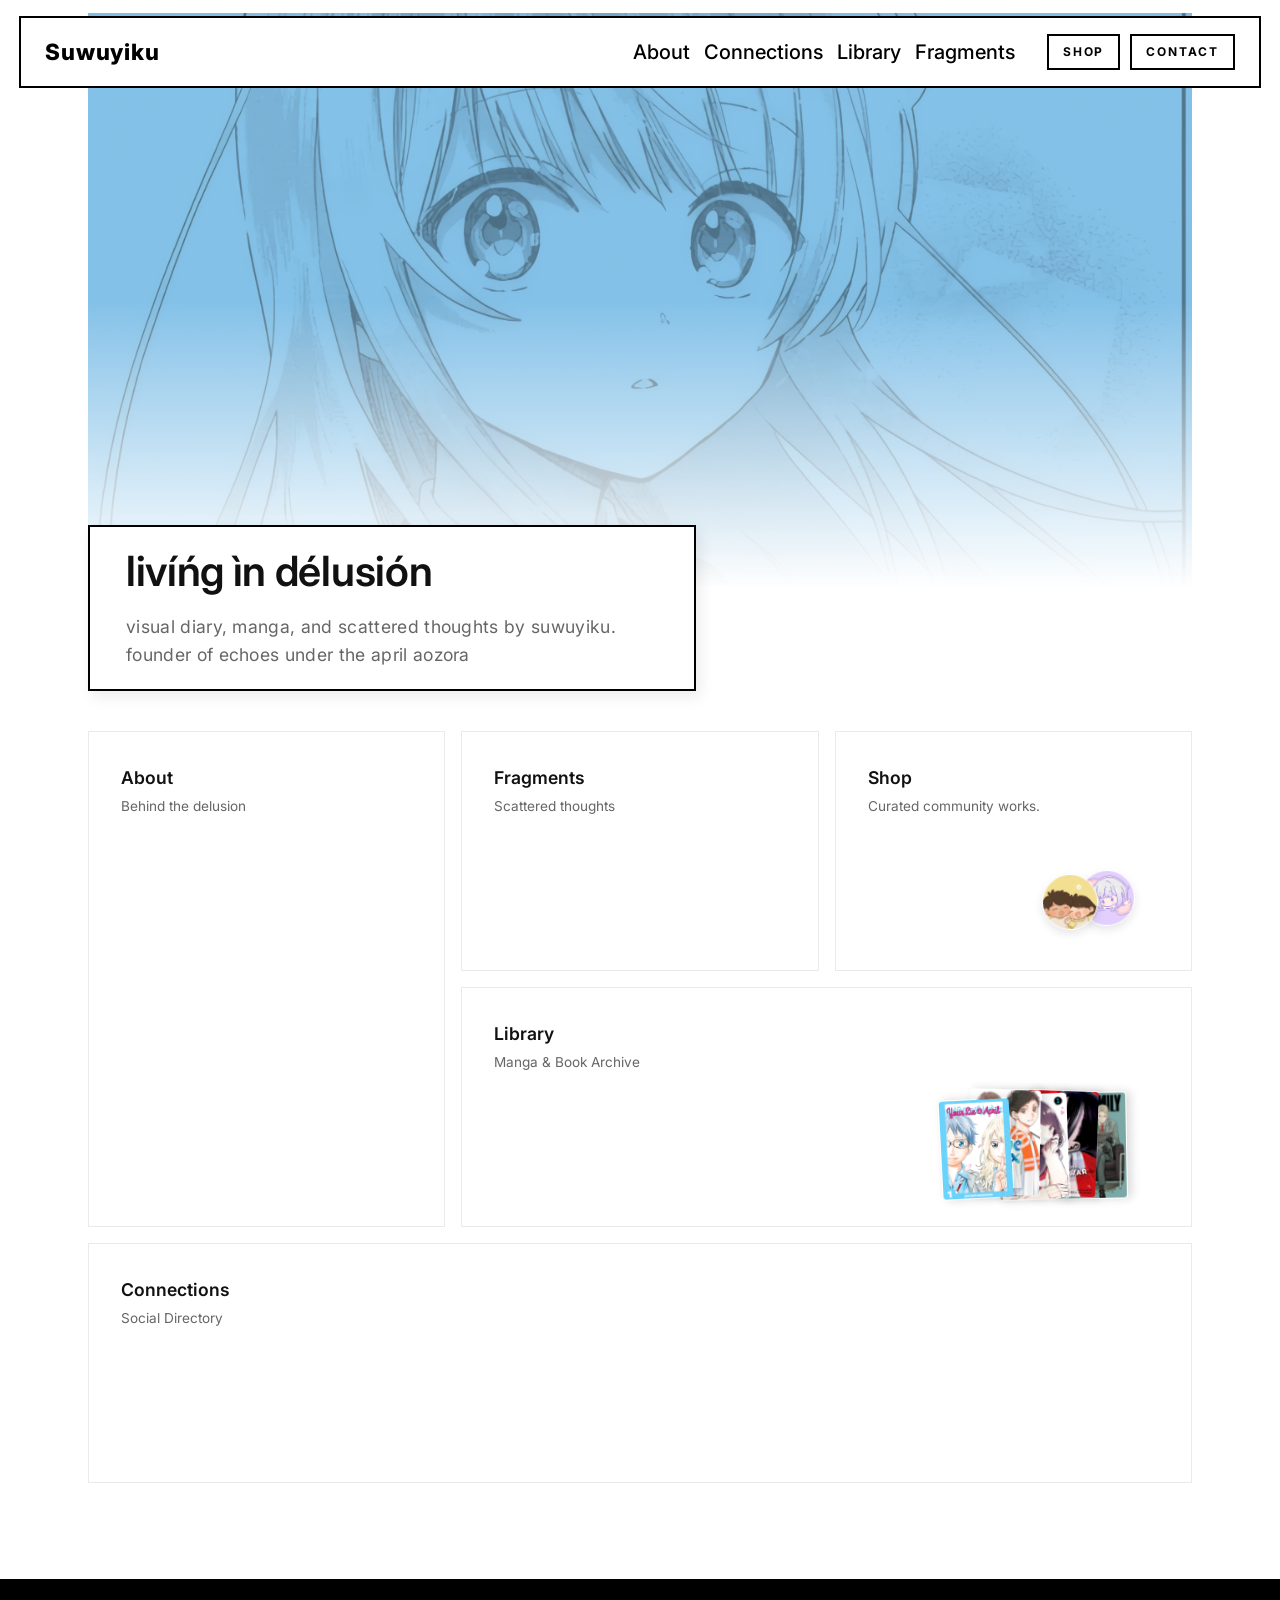
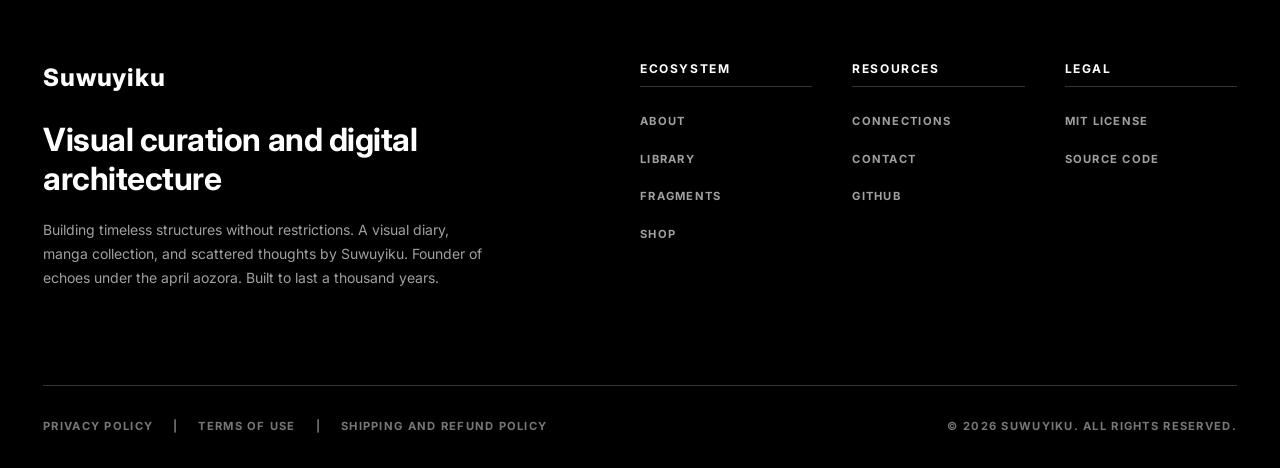
==== index.html @ ffb19d1b "Update comments in index.html for clarity" ====
<!DOCTYPE html>
<html lang="en">
<head>
    <meta charset="UTF-8">
    <meta name="viewport" content="width=device-width, initial-scale=1.0">
    
    <!-- SEO & Google Verification -->
    <!-- Cloudflare Verification -->
    <meta name="google-site-verification" content="PBP_jXkzOYsuMUxEpSyD3RMMLK9uf7czmxw5eCV5MUw" />
    <!-- GitHub Verification -->
    <meta name="google-site-verification" content="3roOwsEGBObyATvMQgQGeNyHRKH-labRw-z3GWrNYgE" />
    <meta name="description" content="Building timeless structures without restrictions. A visual diary, manga collection, and scattered thoughts by Suwuyiku. Founder of echoes under the april aozora. Built to last a thousand years.">

    <title>Suwuyiku • Visual Diary</title>
    
    <!-- Tab Favicon Icon -->
    <link rel="icon" type="image/webp" href="assets/logo.webp">

    <!-- Open Graph Meta Tags -->
    <meta property="og:title" content="livíńg ìn délusión. ݁₊ ⊹ . ݁˖ . ݁">
    <meta property="og:description" content="Building timeless structures without restrictions. A visual diary, manga collection, and scattered thoughts by Suwuyiku. Founder of echoes under the april aozora. Built to last a thousand years.">
    <meta property="og:image" content="https://suwuyiku.github.io/assets/logo.webp">
    <meta property="og:url" content="https://suwuyiku.github.io">
    <meta name="theme-color" content="#4a90e2">

    <!-- Stylesheet -->
    <link rel="stylesheet" href="style.css">
    
    <!-- Inter Font -->
    <link href="https://fonts.googleapis.com/css2?family=Inter:wght@400;500;600;700;800&display=swap" rel="stylesheet">
    
    <!-- Manga Cover Replica Fonts -->
    <link href="https://fonts.googleapis.com/css2?family=Bebas+Neue&family=Caveat:wght@700&family=Fredoka:wght@600&family=Sniglet&family=Teko:wght@600&display=swap" rel="stylesheet">
    
</head>
<body>

<!-- Strict Kodansha-Style Navigation Bar -->
    <nav class="top-nav">
        <div class="nav-left">
            <a href="index.html" style="text-decoration: none;"><span class="logo-text">Suwuyiku</span></a>
        </div>

        <div class="nav-right">
            <ul class="nav-links">
                <li><a href="about.html">About</a></li>
                <li><a href="connections.html">Connections</a></li>
                <li><a href="library.html">Library</a></li>
                <li><a href="fragments.html">Fragments</a></li>
            </ul>
            
            <div class="nav-actions">
                <a href="https://suwuyiku.pages.dev/shop" class="btn-action">SHOP</a>
                <a href="contact.html" class="btn-action">CONTACT</a>
            </div>

            <!-- The 3-Line Hamburger Button (Mobile Only) -->
            <button class="hamburger-btn" aria-label="Open Menu">
                <span class="bar"></span>
                <span class="bar"></span>
                <span class="bar"></span>
            </button>
        </div>
    </nav>

    <!-- The Sliding Mobile Sidebar & Overlay -->
    <div class="mobile-sidebar">
        <!-- Sidebar Header with Logo and Close Button -->
        <div class="sidebar-header">
            <a href="index.html" class="sidebar-logo" style="text-decoration: none;">Suwuyiku</a>
            <button class="close-sidebar-btn" aria-label="Close Menu">&times;</button>
        </div>
        
        <!-- Main Links & Actions -->
        <div class="sidebar-menu-container">
            <ul class="sidebar-links">
                <li><a href="index.html">Home</a></li>
                <li><a href="about.html">About</a></li>
                <li><a href="connections.html">Connections</a></li>
                <li><a href="library.html">Library</a></li>
                <li><a href="fragments.html">Fragments</a></li>
            </ul>
            
            <div class="sidebar-actions">
                <a href="https://suwuyiku.pages.dev/shop" class="sidebar-btn-action">SHOP</a>
                <a href="contact.html" class="sidebar-btn-action">CONTACT</a>
            </div>
        </div>

        <!-- The Black Branding Footer (Safely locked INSIDE the sidebar) -->
        <div class="sidebar-footer">
            <span class="copyright">&copy; 2026 SUWUYIKU. ALL RIGHTS RESERVED.</span>
        </div>
    </div>
    <div class="sidebar-overlay"></div>
    
    <!-- The Vision (Hero Section with Kodansha Box) -->
    <header class="hero">
        
        <!-- Full-Width Edge-to-Edge Banner Engine -->
        <div class="hero-anime-banner">
            
            <!-- The Image (Locked Down) -->
            <img src="assets/Banner/mahirushiina.webp" alt="Mahiru Shiina" class="hero-tint-img protected-img" draggable="false" oncontextmenu="return false;">
            
            <!-- Anti-Theft Invisible Shield -->
            <div class="image-shield" oncontextmenu="return false;"></div>
            
        </div>

        <!-- The Kodansha Editorial White Box -->
        <div class="hero-content">
            <h1>livíńg ìn délusión</h1>
            <h2>visual diary, manga, and scattered thoughts by <span class="name-glow">suwuyiku</span>. founder of echoes under the april aozora</h2>
        </div>
        
    </header>
    
    <!-- Structured Bento Dashboard -->
    <main class="bento-container">
        
        <!-- Main Project Hub -->
        <a href="about.html" class="bento-card card-large">
            <div class="card-content">
                <h2>About</h2>
                <p>Behind the delusion</p>
            </div>
        </a>
        
        <!-- The Core: Journal -->
        <a href="fragments.html" class="bento-card">
            <div class="card-content">
                <h2>Fragments</h2>
                <p>Scattered thoughts</p>
            </div>
        </a>

        <!-- Commerce (Updated to point to external shop) -->
        <a href="https://suwuyiku.pages.dev/shop" class="bento-card shop-card-special">
            <div class="card-content">
                <h2>Shop 
                    <span class="dynamic-creator-title">
                        <span class="dash">— </span>
                        <span class="creator-name creator-1">Cosy Tales Art Studios</span>
                        <span class="creator-name creator-2">Zodingdi</span>
                    </span>
                </h2>
                <p>Curated community works.</p>
            </div>
            
            <!-- Creator Recommendation Avatars -->
            <div class="shop-creator-avatars">
                <img src="assets/Shoplogo/cosytalesartstudios.webp" alt="Cosy Tales Art Studios" class="creator-avatar protected-img" loading="lazy" draggable="false" oncontextmenu="return false;">
                <img src="assets/Shoplogo/zodingdi.webp" alt="Zodingdi" class="creator-avatar protected-img" loading="lazy" draggable="false" oncontextmenu="return false;">
            </div>
        </a>

        <!-- Library -->
        <a href="library.html" class="bento-card card-large-wide library-card-special">
            <div class="card-content">
                <h2>Library 
                    <span class="dynamic-book-title">
                        <span class="dash">— </span>
                        <span class="book-title title-1"><span class="eng">Your Lie in April</span> <span class="jp">/ 四月は君の嘘</span></span>
                        <span class="book-title title-2"><span class="eng">Blue Box</span> <span class="jp">/ アオのハコ</span></span>
                        <span class="book-title title-3"><span class="eng">Kubo Won't Let Me Be Invisible</span> <span class="jp">/ 久保さんは僕を許さない</span></span>
                        <span class="book-title title-4"><span class="eng">KAGUYA-SAMA: LOVE IS WAR</span> <span class="jp">/ かぐや様は告らせたい</span></span>
                        <span class="book-title title-5"><span class="eng">SPY x FAMILY</span> <span class="jp">/ スパイファミリー</span></span>
                    </span>
                </h2>
                <p>Manga & Book Archive</p>
            </div>
            
            <!-- Miniature Stack Preview (Lazy Loaded & Locked) -->
            <div class="mini-manga-stack">
                <img src="assets/Library/YourLieinAprilVolume1.webp" alt="Your Lie in April" class="mini-manga protected-img" loading="lazy" draggable="false" oncontextmenu="return false;">
                <img src="assets/Library/BlueBoxVol1.webp" alt="Blue Box" class="mini-manga protected-img" loading="lazy" draggable="false" oncontextmenu="return false;">
                <img src="assets/Library/KuboWontLetMeBeInvisibleVol1.webp" alt="Kubo" class="mini-manga protected-img" loading="lazy" draggable="false" oncontextmenu="return false;">
                <img src="assets/Library/Kaguya-samaLoveIsWarVol1.webp" alt="Kaguya-sama" class="mini-manga protected-img" loading="lazy" draggable="false" oncontextmenu="return false;">
                <img src="assets/Library/SpyxFamilyVol1.webp" alt="Spy x Family" class="mini-manga protected-img" loading="lazy" draggable="false" oncontextmenu="return false;">
            </div>
        </a>

        <!-- Socials/Connections -->
        <a href="connections.html" class="bento-card card-full-wide">
            <div class="card-content">
                <h2>Connections</h2>
                <p>Social Directory</p>
            </div>
        </a>
    </main>

    <!-- Architectural Footer -->
    <footer class="site-footer">
        <div class="footer-top">
            <!-- Brand & Vision -->
            <div class="footer-brand">
                <span class="logo-text footer-logo">Suwuyiku</span>
                <h2>Visual curation and digital architecture</h2>
                <p>
                    Building timeless structures without restrictions. A visual diary, manga collection, and scattered thoughts by Suwuyiku. Founder of echoes under the april aozora. Built to last a thousand years.
                </p>
            </div>

            <!-- Footer Link Columns -->
            <div class="footer-links">
                <div class="link-column">
                    <h3>Ecosystem</h3>
                    <ul>
                        <li><a href="about.html">About</a></li>
                        <li><a href="library.html">Library</a></li>
                        <li><a href="fragments.html">Fragments</a></li>
                        <li><a href="https://suwuyiku.pages.dev/shop">Shop</a></li>
                    </ul>
                </div>
                
                <div class="link-column">
                    <h3>Resources</h3>
                    <ul>
                        <li><a href="connections.html">Connections</a></li>
                        <li><a href="contact.html">Contact</a></li>
                        <li><a href="https://github.com/Suwuyiku">GitHub</a></li>
                    </ul>
                </div>

                <div class="link-column">
                    <h3>Legal</h3>
                    <ul>
                        <li><a href="https://github.com/Suwuyiku/suwuyiku.github.io/blob/main/LICENSE">MIT License</a></li>
                        <li><a href="https://github.com/Suwuyiku/suwuyiku.github.io">Source Code</a></li>
                    </ul>
                </div>
            </div>
        </div>

        <!-- Bottom Legal & Copyright Bar -->
        <div class="footer-bottom">
            <div class="footer-bottom-links">
                <a href="legal/privacy-policy.html">Privacy Policy</a>
                <span class="divider">|</span>
                <a href="legal/terms-of-use.html">Terms of Use</a>
                <span class="divider">|</span>
                <a href="legal/shipping-and-refund.html">Shipping and Refund Policy</a>
            </div>
            <div class="copyright">
                &copy; 2026 Suwuyiku. All Rights Reserved.
            </div>
        </div>
    </footer>

    <!-- Interaction Script for Mobile Sidebar -->
    <script>
        document.addEventListener("DOMContentLoaded", () => {
            const hamburger = document.querySelector('.hamburger-btn');
            const sidebar = document.querySelector('.mobile-sidebar');
            const overlay = document.querySelector('.sidebar-overlay');
            const closeBtn = document.querySelector('.close-sidebar-btn');

            // Safety check: Only run if the mobile elements exist
            if (hamburger && sidebar && overlay && closeBtn) {
                function toggleMenu() {
                    sidebar.classList.toggle('active');
                    overlay.classList.toggle('active');
                    document.body.classList.toggle('no-scroll'); // Locks the background website in place
                }

                hamburger.addEventListener('click', toggleMenu);
                closeBtn.addEventListener('click', toggleMenu);
                overlay.addEventListener('click', toggleMenu);
            }
        });
    </script>
</body>
</html>
---- style.css ----
/* =========================================
   1. GLOBAL RESET & BASE VARS
   ========================================= */
html {
    font-size: 100%;
    -webkit-text-size-adjust: 100%; 
    scroll-behavior: smooth;
}

* {
    margin: 0;
    padding: 0;
    box-sizing: border-box;
    font-family: 'Inter', -apple-system, BlinkMacSystemFont, "Segoe UI", sans-serif;
}

:root {
    --bg-color: #FFFFFF;
    --text-color: #111111;
    --border-color: #EAEAEA; 
    --kodansha-black: #000000; 
    --hover-gray: #888888; 
}

/* =========================================
   CUSTOM TEXT SELECTION
   ========================================= */
::selection { background-color: var(--kodansha-black); color: var(--bg-color); }
::-moz-selection { background-color: var(--kodansha-black); color: var(--bg-color); }

.site-footer ::selection, .site-footer *::selection { background-color: var(--bg-color); color: var(--kodansha-black); }
.site-footer ::-moz-selection, .site-footer *::-moz-selection { background-color: var(--bg-color); color: var(--kodansha-black); }

body {
    background-color: var(--bg-color);
    color: var(--text-color);
    padding: 0; 
    line-height: 1.6;
    overflow-x: hidden; 
    display: flex;
    flex-direction: column;
    min-height: 100vh;
}

a:focus-visible, button:focus-visible {
    outline: 0.125rem solid var(--hover-gray);
    outline-offset: 0.125rem;
}

/* =========================================
   2. TOP NAVIGATION
   ========================================= */
.top-nav {
    position: sticky;
    top: 1rem; 
    z-index: 1000; 
    display: flex;
    justify-content: space-between;
    align-items: center;
    border: 0.125rem solid var(--kodansha-black); 
    padding: 1rem 1.5rem; 
    background-color: var(--bg-color);
    margin: 1rem 1.5vw 0 1.5vw;
}

.nav-left { display: flex; align-items: center; }

.logo-text {
    font-size: 1.4rem; 
    font-weight: 800; 
    letter-spacing: 0.05rem;
    color: var(--kodansha-black);
}

.nav-right { display: flex; align-items: center; gap: 2rem; }
.nav-links { list-style: none; display: flex; gap: 0.875rem; }

.nav-links li a {
    position: relative;
    text-decoration: none;
    color: var(--kodansha-black);
    font-weight: 500; 
    font-size: 1.25rem; 
    padding-bottom: 0.25rem; 
    transition: color 0.25s ease-out; 
}

.nav-links li a::after {
    content: '';
    position: absolute;
    width: 100%;
    height: 0.125rem;
    bottom: 0;
    left: 0;
    background-color: var(--kodansha-black);
    transform: scaleX(0);
    transform-origin: bottom right;
    transition: transform 0.25s ease-out, background-color 0.25s ease-out;
}

.nav-links li a:hover { color: var(--hover-gray); }
.nav-links li a:hover::after {
    transform: scaleX(1);
    transform-origin: bottom left;
    background-color: var(--hover-gray);
}

.nav-actions { display: flex; gap: 0.625rem; }

.btn-action {
    display: flex;
    align-items: center;
    justify-content: center;
    text-decoration: none;
    color: var(--kodansha-black);
    border: 0.125rem solid var(--kodansha-black);
    padding: 0.375rem 0.875rem;
    font-size: 0.75rem; 
    font-weight: 700;
    letter-spacing: 0.12rem; 
    text-transform: uppercase;
    transition: all 0.2s ease;
}

.btn-action:hover {
    background-color: var(--kodansha-black);
    border-color: var(--kodansha-black);
    color: var(--bg-color);
}

/* =========================================
   HERO SECTION (KODANSHA REFINED LAYOUT)
   ========================================= */
.hero {
    position: relative;
    margin-top: 0; 
    margin-bottom: 4rem;
    width: 100%; 
}

/* Constrained Banner Engine */
.hero-anime-banner {
    position: relative;
    width: 100%;
    height: 36rem;
    background-color: #84C1E9; 
    overflow: hidden;
    
    -webkit-mask-image: linear-gradient(to bottom, rgba(0,0,0,1) 50%, rgba(0,0,0,0) 100%);
    mask-image: linear-gradient(to bottom, rgba(0,0,0,1) 50%, rgba(0,0,0,0) 100%);
}

.hero-tint-img {
    width: 100%;
    height: 100%;
    object-fit: cover; 
    object-position: center 10%; 
    mix-blend-mode: multiply; 
    opacity: 0.45; 
}

.banner-fade {
    position: absolute;
    bottom: 0;
    left: 0;
    width: 100%;
    height: 85%; 
    background: linear-gradient(to bottom, rgba(255, 255, 255, 0) 0%, rgba(255, 255, 255, 1) 100%);
    z-index: 1;
    pointer-events: none; 
}

/* The Editorial Kodansha White Box */
.hero-content {
    position: relative;
    z-index: 2; 
    background-color: var(--bg-color, #ffffff);
    border: 0.125rem solid var(--kodansha-black); 
    box-shadow: 4px 6px 14px rgba(0, 0, 0, 0.08); 
    
    padding: 1.25rem 2.25rem; 
    max-width: 38rem; 
    text-align: left; 
    margin-top: -4rem; 
    
    -webkit-user-select: none; 
    -moz-user-select: none;
    -ms-user-select: none;
    user-select: none; 
}

.hero-content h1 {
    margin-top: 0;
    margin-bottom: 0.5rem;
}

.hero-content h2 {
    margin-bottom: 0;
}

/* =========================================
   3. HERO & BENTO DASHBOARD
   ========================================= */
.hero {
    position: relative;
    padding: 0 3rem 2.5rem 3rem; 
    max-width: 75rem;
    margin: -4.7rem auto 0 auto; 
    width: 100%;
}

.hero h1 { font-size: 2.6rem; font-weight: 600; letter-spacing: -0.02rem; max-width: 50rem; line-height: 1.2; }
.hero h2 { font-size: 1.1rem; font-weight: 400; color: #666666; margin-top: 1rem; letter-spacing: 0.02rem; line-height: 1.6; max-width: 100%; }

/* Custom Suwuyiku Hover Glow */
.name-glow {
    transition: color 0.4s cubic-bezier(0.22, 1, 0.36, 1), text-shadow 0.4s cubic-bezier(0.22, 1, 0.36, 1);
    cursor: default; 
}

.name-glow:hover {
    color: #84C1E9; 
    text-shadow: 
        0 0 8px rgba(132, 193, 233, 0.9),
        0 0 16px rgba(132, 193, 233, 0.6),
        0 0 24px rgba(132, 193, 233, 0.3); 
}

.bento-container {
    display: grid;
    grid-template-columns: repeat(3, 1fr);
    grid-auto-rows: 15rem;
    gap: 1rem;
    max-width: 75rem;
    margin: 0 auto 6rem auto;
    padding: 0 3rem;
    width: 100%; 
}

.bento-card {
    display: flex;
    flex-direction: column;
    justify-content: space-between;
    text-decoration: none;
    color: var(--text-color);
    border: 0.0625rem solid var(--border-color);
    background-color: var(--bg-color);
    padding: 2rem;
    transition: border-color 0.2s ease, transform 0.2s ease;
}

.card-content h2 { font-size: 1.1rem; font-weight: 600; margin-bottom: 0.25rem; }
.card-content p { font-size: 0.85rem; color: #666666; }

.card-large { grid-row: span 2; }
.card-large-wide { grid-column: span 2; }
.card-full-wide { grid-column: 1 / -1; }

.bento-card:hover { border-color: #4A5C6A; transform: translateY(-0.125rem); }

/* =========================================
   BENTO CARD MINI PREVIEWS
   ========================================= */
.library-card-special {
    position: relative;
    overflow: hidden; 
}

.mini-manga-stack {
    display: flex;
    align-items: flex-end;
    justify-content: flex-end; 
    width: 100%;
    margin-top: 1rem;
    padding-right: 2rem; 
    padding-bottom: 0.5rem;
}

.mini-manga {
    width: 4.5rem; 
    height: auto;
    border-radius: 4px; 
    position: relative; 
    box-sizing: border-box; 
    border: 1px solid transparent; 
    box-shadow: 4px 0 10px rgba(0, 0, 0, 0.15); 
    flex-shrink: 0;
    
    -webkit-backface-visibility: hidden;
    backface-visibility: hidden;
    filter: contrast(1.02) saturate(1.05);
    will-change: transform, margin, border-color, box-shadow;

    transition: transform 0.7s cubic-bezier(0.22, 1, 0.36, 1), 
                margin 0.7s cubic-bezier(0.22, 1, 0.36, 1), 
                border-color 0.3s ease, 
                box-shadow 0.7s cubic-bezier(0.22, 1, 0.36, 1);
    cursor: pointer;
}

/* Organic Base State */
.mini-manga:nth-child(1) { z-index: 5; transform: rotate(-3deg) translateY(2px); }
.mini-manga:nth-child(2) { z-index: 4; transform: rotate(1deg) translateY(-1px); }
.mini-manga:nth-child(3) { z-index: 3; transform: rotate(-2deg) translateY(3px); }
.mini-manga:nth-child(4) { z-index: 2; transform: rotate(2deg) translateY(0px); }
.mini-manga:nth-child(5) { z-index: 1; transform: rotate(-1deg) translateY(2px); }

.mini-manga:not(:first-child) { margin-left: -2.7rem; }

/* Hover Spread */
.library-card-special:hover .mini-manga:not(:first-child) { margin-left: -0.5rem; }

.library-card-special:hover .mini-manga:nth-child(1) { transform: rotate(-4deg) translateY(0); }
.library-card-special:hover .mini-manga:nth-child(2) { transform: rotate(-2deg) translateY(0); }
.library-card-special:hover .mini-manga:nth-child(3) { transform: rotate(0deg) translateY(0); }
.library-card-special:hover .mini-manga:nth-child(4) { transform: rotate(2deg) translateY(0); }
.library-card-special:hover .mini-manga:nth-child(5) { transform: rotate(4deg) translateY(0); }

/* Individual Book Focus */
.library-card-special .mini-manga:nth-child(odd):hover {
    transform: translate(0.25rem, -1.2rem) rotate(-3deg) scale(1.05) !important;
    z-index: 10 !important; 
    border-color: var(--kodansha-black); 
    box-shadow: 0 15px 30px rgba(0, 0, 0, 0.3);
}

.library-card-special .mini-manga:nth-child(even):hover {
    transform: translate(0.25rem, -1.2rem) rotate(3deg) scale(1.05) !important;
    z-index: 10 !important; 
    border-color: var(--kodansha-black); 
    box-shadow: 0 15px 30px rgba(0, 0, 0, 0.3);
}

/* =========================================
   MAXIMUM IMAGE PROTECTION
   ========================================= */
.protected-img {
    -webkit-user-drag: none !important;
    user-select: none !important;
    -moz-user-select: none !important;
    -webkit-user-select: none !important;
    -ms-user-select: none !important;
    pointer-events: auto;
}

/* =========================================
   PREMIUM EASTER EGG GLINT ENGINE 
   ========================================= */
.library-card-special::after {
    content: "✦";
    position: absolute;
    color: #FFFFFF; 
    opacity: 0;
    pointer-events: none; 
    z-index: 100;
    text-shadow: 0 0 12px rgba(255, 255, 255, 1), 0 0 25px rgba(255, 255, 255, 0.8);
    will-change: transform, opacity;
}

.library-card-special:has(.mini-manga:nth-child(1):hover)::after {
    right: 20rem; bottom: 4.5rem;
    font-size: 1.2rem;
    animation: easter-glint-1 0.6s cubic-bezier(0.34, 1.56, 0.64, 1) 2.8s forwards;
}

.library-card-special:has(.mini-manga:nth-child(2):hover)::after {
    right: 15rem; bottom: 5.5rem;
    font-size: 1.8rem; 
    color: #88CCFF; 
    text-shadow: 0 0 15px rgba(136, 204, 255, 1), 0 0 30px rgba(0, 119, 255, 0.9);
    animation: easter-glint-2 0.7s cubic-bezier(0.34, 1.56, 0.64, 1) 3.5s forwards;
}

.library-card-special:has(.mini-manga:nth-child(3):hover)::after {
    right: 11.5rem; bottom: 3.5rem;
    font-size: 0.9rem; 
    animation: easter-glint-3 0.5s cubic-bezier(0.34, 1.56, 0.64, 1) 2.5s forwards;
}

.library-card-special:has(.mini-manga:nth-child(4):hover)::after {
    right: 7.5rem; bottom: 6.5rem;
    font-size: 1.4rem;
    animation: easter-glint-4 0.6s cubic-bezier(0.34, 1.56, 0.64, 1) 3.2s forwards;
}

.library-card-special:has(.mini-manga:nth-child(5):hover)::after {
    right: 3.5rem; bottom: 4rem;
    font-size: 1.1rem;
    animation: easter-glint-5 0.55s cubic-bezier(0.34, 1.56, 0.64, 1) 2.9s forwards;
}

@keyframes easter-glint-1 {
    0% { opacity: 0; transform: scale(0) rotate(-45deg); }
    40% { opacity: 1; transform: scale(1.2) rotate(45deg); }
    100% { opacity: 0; transform: scale(0) rotate(135deg); }
}

@keyframes easter-glint-2 {
    0% { opacity: 0; transform: scale(0) rotate(0deg); filter: brightness(1); }
    40% { opacity: 1; transform: scale(1.3) rotate(90deg); filter: brightness(1.5); }
    100% { opacity: 0; transform: scale(0) rotate(180deg); filter: brightness(1); }
}

@keyframes easter-glint-3 {
    0% { opacity: 0; transform: scale(0) rotate(30deg); }
    40% { opacity: 1; transform: scale(1.5) rotate(120deg); }
    100% { opacity: 0; transform: scale(0) rotate(210deg); }
}

@keyframes easter-glint-4 {
    0% { opacity: 0; transform: scale(0) rotate(-90deg); }
    40% { opacity: 1; transform: scale(1.1) rotate(0deg); }
    100% { opacity: 0; transform: scale(0) rotate(90deg); }
}

@keyframes easter-glint-5 {
    0% { opacity: 0; transform: scale(0) rotate(15deg); }
    40% { opacity: 1; transform: scale(1.3) rotate(105deg); }
    100% { opacity: 0; transform: scale(0) rotate(195deg); }
}

/* =========================================
   DYNAMIC HOVER TITLES
   ========================================= */
.dynamic-book-title {
    color: var(--hover-gray);
    margin-left: 0.25rem;
    position: absolute;
    pointer-events: none;
    font-family: 'Inter', sans-serif;
    font-weight: 500;
    
    opacity: 0;
    transition: opacity 0.3s ease;
}

.library-card-special:has(.mini-manga:hover) .dynamic-book-title { opacity: 1; }

.book-title {
    display: none;
    opacity: 0;
    transition: opacity 0.3s ease;
    white-space: nowrap;
}

.library-card-special:has(.mini-manga:nth-child(1):hover) .title-1,
.library-card-special:has(.mini-manga:nth-child(2):hover) .title-2,
.library-card-special:has(.mini-manga:nth-child(3):hover) .title-3,
.library-card-special:has(.mini-manga:nth-child(4):hover) .title-4,
.library-card-special:has(.mini-manga:nth-child(5):hover) .title-5 {
    display: inline-block;
    opacity: 1;
}

.jp {
    font-family: 'Inter', -apple-system, BlinkMacSystemFont, sans-serif !important;
    font-weight: 400 !important;
    font-size: 0.9rem !important;
    letter-spacing: normal !important;
    vertical-align: baseline;
}

.title-1 .eng { font-family: 'Caveat', cursive; font-weight: 700; font-size: 1.15rem; display: inline-block; transform: translateY(0.12rem); }
.title-2 .eng { font-family: 'Fredoka', sans-serif; font-weight: 600; font-size: 0.9rem; letter-spacing: -0.02rem; }
.title-3 .eng { font-family: 'Sniglet', cursive; font-weight: 400; font-size: 0.9rem; }
.title-4 .eng { font-family: 'Teko', sans-serif; font-weight: 600; font-size: 1.1rem; letter-spacing: 0.05rem; display: inline-block; transform: translateY(0.08rem); }
.title-5 .eng { font-family: 'Bebas Neue', sans-serif; font-weight: 400; font-size: 1.05rem; letter-spacing: 0.05rem; display: inline-block; transform: translateY(0.08rem); }

/* =========================================
   SHOP BENTO CARD (CREATOR AVATARS)
   ========================================= */
.shop-card-special {
    position: relative;
    overflow: hidden; 
}

.shop-creator-avatars {
    display: flex;
    align-items: flex-end;
    justify-content: flex-end; 
    width: 100%;
    margin-top: 1rem;
    padding-right: 1.5rem; 
    padding-bottom: 0.5rem;
}

.creator-avatar {
    width: 3.5rem; 
    height: 3.5rem;
    border-radius: 50%; 
    object-fit: cover; 
    
    position: relative;
    border: 0.12rem solid var(--bg-color); 
    
    box-shadow: 0 4px 10px rgba(0, 0, 0, 0.1); 
    background-color: var(--border-color);
    
    will-change: transform, box-shadow, border-color;
    transition: transform 0.8s cubic-bezier(0.16, 1, 0.3, 1), 
                box-shadow 0.8s cubic-bezier(0.16, 1, 0.3, 1),
                border-color 0.5s ease-out;
    cursor: pointer;
}

.creator-avatar:nth-child(1) { z-index: 2; transform: rotate(-2deg); }
.creator-avatar:nth-child(2) { margin-left: -1.2rem; transform: translateY(-4px) rotate(2deg); z-index: 1; }

.shop-card-special:hover .creator-avatar:nth-child(1) { transform: translateX(-0.4rem) rotate(-5deg); }
.shop-card-special:hover .creator-avatar:nth-child(2) { transform: translateX(0.4rem) translateY(-4px) rotate(5deg); }

.shop-card-special .creator-avatar:hover {
    z-index: 10 !important; 
    transform: translateY(-8px) rotate(0deg) !important; 
}

.shop-card-special .creator-avatar:nth-child(1):hover {
    border-color: #F8E08E; 
    box-shadow: 0 8px 20px rgba(248, 224, 142, 0.45);
}

.shop-card-special .creator-avatar:nth-child(2):hover {
    border-color: #D1C1FA; 
    box-shadow: 0 8px 20px rgba(209, 193, 250, 0.45);
}

.dynamic-creator-title {
    color: var(--hover-gray);
    margin-left: 0.35rem;
    position: absolute;
    pointer-events: none;
    font-family: 'Inter', sans-serif;
    font-size: 0.8rem; 
    font-weight: 500;
    letter-spacing: 0.02rem; 
    
    transform: translateY(0.15rem);
    
    opacity: 0;
    transition: opacity 0.3s ease;
}

.shop-card-special:has(.creator-avatar:hover) .dynamic-creator-title { opacity: 1; }

.creator-name {
    display: none;
    opacity: 0;
    transition: opacity 0.3s ease;
    white-space: nowrap;
}

.shop-card-special:has(.creator-avatar:nth-child(1):hover) .creator-1,
.shop-card-special:has(.creator-avatar:nth-child(2):hover) .creator-2 {
    display: inline-block;
    opacity: 1;
}

/* =========================================
   7. LIBRARY / MANGA SHELF
   ========================================= */
.library-container {
    max-width: 75rem;
    margin: 4rem auto 8rem auto;
    padding: 0 3rem;
    width: 100%;
}

.library-header { text-align: center; margin-bottom: 5rem; }
.library-header h1 { font-size: 3rem; font-weight: 800; letter-spacing: -0.02rem; }
.library-header p { color: #666666; margin-top: 1rem; font-size: 1.1rem; }

.manga-shelf {
    display: flex;
    justify-content: center;
    align-items: center;
    padding: 2rem 0 4rem 0;
    overflow-x: auto;
    -webkit-overflow-scrolling: touch;
}

.manga-book {
    width: 12rem;
    height: auto;
    flex-shrink: 0; 
    border-radius: 6px; 
    position: relative;
    box-sizing: border-box; 
    border: 1px solid transparent; 
    box-shadow: 10px 0 20px rgba(0, 0, 0, 0.15); 
    
    -webkit-backface-visibility: hidden;
    backface-visibility: hidden;
    filter: contrast(1.02) saturate(1.05);
    will-change: transform, margin, border-color, box-shadow;

    transition: transform 0.7s cubic-bezier(0.22, 1, 0.36, 1), 
                margin 0.7s cubic-bezier(0.22, 1, 0.36, 1), 
                border-color 0.3s ease, 
                box-shadow 0.7s cubic-bezier(0.22, 1, 0.36, 1);
    cursor: pointer;
}

.manga-book:nth-child(1) { z-index: 8; transform: rotate(-3deg) translateY(3px); }
.manga-book:nth-child(2) { z-index: 7; transform: rotate(1.5deg) translateY(-2px); }
.manga-book:nth-child(3) { z-index: 6; transform: rotate(-2deg) translateY(4px); }
.manga-book:nth-child(4) { z-index: 5; transform: rotate(2.5deg) translateY(-1px); }
.manga-book:nth-child(5) { z-index: 4; transform: rotate(-1.5deg) translateY(2px); }
.manga-book:nth-child(6) { z-index: 3; transform: rotate(3deg) translateY(-3px); }
.manga-book:nth-child(7) { z-index: 2; transform: rotate(-2.5deg) translateY(1px); }
.manga-book:nth-child(8) { z-index: 1; transform: rotate(1deg) translateY(2px); }

.manga-book:not(:first-child) { margin-left: -7.5rem; }

.manga-shelf:hover .manga-book:not(:first-child) { margin-left: -2rem; }

.manga-shelf:hover .manga-book:nth-child(1) { transform: rotate(-7deg) translateY(0); }
.manga-shelf:hover .manga-book:nth-child(2) { transform: rotate(-5deg) translateY(0); }
.manga-shelf:hover .manga-book:nth-child(3) { transform: rotate(-3deg) translateY(0); }
.manga-shelf:hover .manga-book:nth-child(4) { transform: rotate(-1deg) translateY(0); }
.manga-shelf:hover .manga-book:nth-child(5) { transform: rotate(1deg) translateY(0); }
.manga-shelf:hover .manga-book:nth-child(6) { transform: rotate(3deg) translateY(0); }
.manga-shelf:hover .manga-book:nth-child(7) { transform: rotate(5deg) translateY(0); }
.manga-shelf:hover .manga-book:nth-child(8) { transform: rotate(7deg) translateY(0); }

.manga-book:nth-child(odd):hover {
    transform: translate(0.5rem, -2.5rem) rotate(-3deg) scale(1.03) !important;
    z-index: 20 !important; 
    border-color: var(--kodansha-black); 
    box-shadow: 0 25px 45px rgba(0, 0, 0, 0.4); 
}

.manga-book:nth-child(even):hover {
    transform: translate(0.5rem, -2.5rem) rotate(3deg) scale(1.03) !important;
    z-index: 20 !important; 
    border-color: var(--kodansha-black); 
    box-shadow: 0 25px 45px rgba(0, 0, 0, 0.4); 
}

/* =========================================
   8. LEGAL PAGES
   ========================================= */
.legal-container { max-width: 50rem; margin: 4rem auto 8rem auto; padding: 0 3rem; width: 100%; }
.legal-header { text-align: center; margin-bottom: 1.5rem; }
.legal-header h1 { font-size: 3rem; font-weight: 800; letter-spacing: -0.02rem; }
.legal-content { font-family: -apple-system, BlinkMacSystemFont, "Helvetica Neue", Helvetica, Arial, sans-serif; }
.legal-content h2 { font-size: 1.1rem; font-weight: 700; text-transform: uppercase; margin: 3rem 0 1rem 0; letter-spacing: 0.05rem; }
.legal-content p, .legal-content ul { margin-bottom: 1.5rem; color: #111111; line-height: 1.7; font-size: 0.95rem; }
.legal-content strong { font-weight: 700; color: #000000; }
.legal-content ul { padding-left: 2rem; }
.legal-content li { margin-bottom: 0.75rem; }
.legal-content a { color: var(--kodansha-black) !important; font-weight: 600; text-decoration: underline; text-decoration-thickness: 0.125rem; text-underline-offset: 0.2rem; transition: color 0.2s ease; }
.legal-content a:hover { color: var(--hover-gray) !important; }

/* =========================================
   9. ARCHITECTURAL FOOTER
   ========================================= */
.site-footer { background-color: var(--kodansha-black); color: var(--bg-color); padding: 5rem calc(1.5vw + 1.5rem) 2rem calc(1.5vw + 1.5rem); margin-top: auto; width: 100%; }
.footer-top { display: flex; justify-content: space-between; width: 100%; }
.footer-brand { width: 42%; padding-right: 3rem; }
.footer-logo { color: var(--bg-color); font-size: 1.5rem; display: block; margin-bottom: 0.5rem; }
.footer-brand h2 { font-size: 2rem; font-weight: 700; margin: 1.5rem 0 1.25rem 0; letter-spacing: -0.03rem; line-height: 1.2; }
.footer-brand p { font-size: 0.875rem; color: #A0A0A0; line-height: 1.7; max-width: 36rem; }
.footer-links { width: 50%; display: grid; grid-template-columns: repeat(3, 1fr); gap: 2.5rem; }
.link-column h3 { font-size: 0.75rem; font-weight: 700; color: var(--bg-color); text-transform: uppercase; letter-spacing: 0.1rem; border-bottom: 0.0625rem solid #333333; padding-bottom: 0.5rem; margin-bottom: 1.25rem; }
.link-column ul { list-style: none; display: flex; flex-direction: column; gap: 0.75rem; }
.link-column a { text-decoration: none; color: #A0A0A0; font-size: 0.7rem; font-weight: 700; text-transform: uppercase; letter-spacing: 0.08rem; transition: color 0.2s ease; }
.link-column a:hover { color: var(--bg-color); }
.footer-bottom { 
    display: flex; 
    justify-content: space-between; 
    align-items: center; 
    width: 100%; 
    margin-top: 6rem; 
    padding-top: 2rem; 
    border-top: 0.0625rem solid #333333; 
    font-size: 0.7rem; 
    font-weight: 700; 
    color: #777777; 
    text-transform: uppercase; 
    letter-spacing: 0.08rem; 
}
.footer-bottom-links { display: flex; align-items: center; flex-wrap: wrap; gap: 1.25rem; }
.footer-bottom-links a { color: #777777; text-decoration: none; transition: color 0.2s ease; }
.footer-bottom-links a:hover { color: var(--bg-color); }

/* Hide Mobile Navigation Elements on Desktop */
.hamburger-btn, .mobile-sidebar, .sidebar-overlay { display: none; }

/* Utility class to prevent background scrolling when mobile menu is open */
.no-scroll { overflow: hidden; }

/* =========================================
   10. CONTACT PAGE STYLING ENGINE
   ========================================= */
.contact-page-wrapper {
    max-width: 65rem;
    margin: 0 auto;
    padding: 3rem 1.5rem 6rem 1.5rem;
}

.contact-page-header {
    text-align: left;
    margin-bottom: 3rem;
    border-bottom: 0.125rem solid var(--kodansha-black);
    padding-bottom: 1.5rem;
}

.contact-page-header h1 {
    font-size: 2.5rem;
    font-weight: 800;
    letter-spacing: -0.03em;
    color: var(--kodansha-black);
    margin-bottom: 0.5rem;
}

.contact-page-header p {
    font-size: 1rem;
    color: #777777;
}

.contact-layout {
    display: grid;
    grid-template-columns: 1.2fr 1fr;
    gap: 1.5rem;
    align-items: start;
}

.contact-routes-column {
    display: flex;
    flex-direction: column;
    gap: 1.5rem; 
}

.route-card { 
    padding: 2rem; 
    display: flex; 
    flex-direction: column; 
    justify-content: center;
}

.route-divider {
    border-bottom: 1px solid var(--border-color);
    padding-bottom: 1.5rem;
    margin-bottom: 1.5rem;
}

.route-header { 
    display: flex; 
    justify-content: space-between; 
    align-items: center; 
    gap: 1rem; 
    margin-bottom: 0.5rem; 
}

.route-title { font-size: 1.1rem; font-weight: 700; color: var(--kodansha-black); }
.route-desc { font-size: 0.85rem; color: #777777; line-height: 1.5; padding-right: 1rem; margin: 0; }

.btn-connect {
    display: inline-block;
    padding: 0.4rem 0.8rem;
    border: 1px solid var(--border-color);
    border-radius: 4px;
    font-size: 0.7rem;
    font-weight: 700;
    text-transform: uppercase;
    letter-spacing: 0.05em;
    color: var(--kodansha-black);
    text-decoration: none;
    transition: all 0.2s ease;
    white-space: nowrap;
}
.btn-connect:hover { border-color: var(--kodansha-black); background-color: var(--kodansha-black); color: var(--bg-color); }

.anonymous-card { 
    padding: 3rem 2.5rem; 
    display: flex; 
    flex-direction: column; 
    justify-content: center; 
    align-items: center; 
    text-align: center;
    background-color: #FAFAFA;
}
.anonymous-card h2 { font-size: 1.8rem; font-weight: 800; letter-spacing: -0.02em; margin-bottom: 0.5rem; }
.anonymous-card p { font-size: 0.95rem; color: #777777; margin-bottom: 2rem; }

.btn-soft-blue {
    display: inline-block;
    padding: 0.85rem 1.75rem;
    background-color: #EBF4FA;
    color: #3A7CA5;
    border-radius: 8px;
    font-size: 0.9rem;
    font-weight: 600;
    text-decoration: none;
    transition: all 0.2s ease;
}
.btn-soft-blue:hover { background-color: #D6EAF8; color: #2C6385; transform: translateY(-1px); }


/* =========================================
   11. MASTER MOBILE ENGINE (UNIFIED)
   ========================================= */
@media (max-width: 48rem) {
    body { -webkit-font-smoothing: antialiased; -moz-osx-font-smoothing: grayscale; }
    
    /* 1. Detached Floating Header */
    body::before {
        content: '';
        position: fixed;
        top: 0;
        left: 0;
        width: 100%;
        height: 1rem;
        background-color: var(--bg-color);
        z-index: 998; /* FIX: Solid white blocker prevents the banner from showing above the Nav */
    }
    
    .top-nav { 
        margin: 1rem 1rem 0 1rem; 
        top: 1rem; 
        width: calc(100% - 2rem); 
        padding: 0.8rem 1.25rem; 
        border: 0.125rem solid var(--kodansha-black);
    }
    
    .nav-links, .nav-actions { display: none; } 

    /* 2. Hamburger Button Setup */
    .hamburger-btn {
        display: flex;
        flex-direction: column;
        justify-content: space-between;
        width: 1.5rem;
        height: 1.1rem;
        background: none;
        border: none;
        cursor: pointer;
        z-index: 1001;
    }
    
    .hamburger-btn .bar {
        height: 0.15rem;
        width: 100%;
        background-color: var(--kodansha-black);
        border-radius: 2px;
    }

    /* 3. The Sliding Sidebar Engine */
    .mobile-sidebar {
        display: flex;
        flex-direction: column;
        position: fixed;
        top: 0;
        right: 0;
        width: 18rem;
        height: 100vh;
        height: 100dvh;
        background-color: var(--bg-color);
        border-left: 0.125rem solid var(--kodansha-black);
        z-index: 2000;
        transform: translateX(100%);
        transition: transform 0.4s cubic-bezier(0.25, 0.46, 0.45, 0.94);
        padding: 0; 
    }
    
    .mobile-sidebar.active { transform: translateX(0); }

    /* NEW: Perfectly aligns the logo and the X at the top */
    .sidebar-header {
        display: flex;
        justify-content: space-between;
        align-items: center;
        padding: 1.25rem 1.5rem 0 1.5rem;
    }
    
    .sidebar-logo {
        font-size: 1.4rem; 
        font-weight: 800; 
        letter-spacing: 0.05rem;
        color: var(--kodansha-black);
    }
    
    .close-sidebar-btn { 
        background: none; border: none; font-size: 2.5rem; 
        cursor: pointer; color: var(--kodansha-black);
        line-height: 0.8; 
    }
    
    .sidebar-menu-container {
        padding: 2.5rem 1.5rem 0.5rem 1.5rem; /* Adjusted top padding since the header is there now */
        display: flex;
        flex-direction: column;
        gap: 0.75rem; 
        width: 100%;
    }
    
    .sidebar-links { 
        list-style: none; 
        display: flex; 
        flex-direction: column; 
        padding: 0; 
        margin: 0; 
    }
    .sidebar-links li { border-bottom: 1px solid var(--border-color); width: 100%; }
    .sidebar-links li:first-child { border-top: 1px solid var(--border-color); }
    .sidebar-links li a { 
        display: block; 
        padding: 0.65rem 0.5rem; 
        font-size: 1rem; 
        font-weight: 600; 
        color: var(--kodansha-black); 
        text-decoration: none; 
        text-align: center; /* FIX: Centers the navigation links */
    }
    
    .sidebar-actions { 
        display: flex; 
        flex-direction: column; 
        gap: 0.85rem; 
        padding: 0.5rem 0.5rem; 
        width: 100%;
    }
    .sidebar-btn-action {
        display: flex; 
        justify-content: center; /* FIX: Centers the button text */
        align-items: center;
        width: 100%; 
        text-decoration: none; 
        color: var(--kodansha-black);
        border: 0.125rem solid var(--kodansha-black);
        padding: 0.85rem 1rem; 
        font-size: 0.75rem; 
        font-weight: 700;
        letter-spacing: 0.12rem; 
        text-transform: uppercase;
    }
    
    .sidebar-footer {
        background-color: var(--kodansha-black);
        padding: 1.5rem 1.5rem; 
        text-align: center; /* FIX: Centers the copyright text */
        width: 100%; 
        margin-top: auto; 
    }
    
    .sidebar-footer .copyright { 
        color: #777777; 
        font-size: 0.65rem; 
        font-weight: 700; 
        letter-spacing: 0.08rem;
        display: block; 
    }
    
    .sidebar-overlay {
        display: block; position: fixed; top: 0; left: 0; width: 100vw; height: 100vh;
        height: 100dvh; 
        background: rgba(0,0,0,0.5); z-index: 1999; opacity: 0; pointer-events: none; transition: opacity 0.3s ease;
    }
    
    .sidebar-overlay.active { opacity: 1; pointer-events: auto; }
    
    /* 4. Perfect Mobile Banner Scaling */
    .hero { 
        padding: 0 0 2rem 0; 
        margin-top: -0.5rem; /* Tucks it perfectly under the Nav bar */
    }
    
    .hero-anime-banner { 
        height: 18rem; /* FIX: Hard-locks the height so it never stretches out of control */
        width: calc(100% - 2rem); 
        margin: 0 auto; 
    } 
    
    .hero-tint-img { 
        object-fit: cover; 
        object-position: center 20%; /* FIX: Keeps her eyes beautifully centered in the new frame */
    } 
    
    /* 5. Mobile Box & Typographic Tuning - ALIGNMENT FIXED */
    .hero-content {
        padding: 1rem 1.25rem; /* PERFECT ALIGNMENT: Matches Nav Bar internal padding */
        margin: -2.5rem 1rem 0 1rem; /* PERFECT ALIGNMENT: Matches Nav Bar external margin */
        width: auto; /* Fits naturally to the 1rem margin boundaries */
        max-width: none; 
        box-shadow: 2px 4px 10px rgba(0, 0, 0, 0.08); 
    }
    .hero h1 { 
        font-size: 1.5rem; 
        letter-spacing: -0.02rem; 
        line-height: 1.15; 
    }
    .hero h2 { 
        font-size: 0.75rem; 
        margin-top: 0.35rem; 
        line-height: 1.4; 
    }
    
    /* 6. Clean Bento Dashboard */
    .bento-container { grid-template-columns: 1fr; padding: 0 1rem; gap: 1rem; }
    .card-large, .card-large-wide, .card-full-wide { grid-row: span 1; grid-column: span 1; }
    .bento-card { padding: 1.5rem; }
    
    .library-card-special:hover .mini-manga:not(:first-child) { margin-left: -2.7rem; }
    .dynamic-book-title, .dynamic-creator-title { display: none !important; }

    /* 7. Clean Legal & Footer */
    .legal-container { margin: 1.5rem auto 4rem auto; padding: 0 1rem; }
    .legal-header h1 { font-size: 2.2rem; line-height: 1.2; }
    .legal-content h2 { font-size: 1.05rem; margin: 2rem 0 1rem 0; }
    .legal-content p, .legal-content ul { font-size: 0.95rem; line-height: 1.6; }
    
    .manga-shelf { justify-content: flex-start; padding-bottom: 2rem; }
    .manga-book { width: 8rem; box-shadow: -8px 0 15px rgba(0, 0, 0, 0.2); }
    .manga-book:not(:first-child) { margin-left: -5rem; }
    
    .footer-top { flex-direction: column; gap: 3rem; }
    .footer-brand, .footer-links { flex: 1 1 auto; width: 100%; padding-right: 0; }
    .footer-links { grid-template-columns: 1fr; gap: 2.5rem; }
    .footer-bottom { flex-direction: column; gap: 1.5rem; text-align: center; }
    
    .footer-bottom-links { flex-direction: column; gap: 0.85rem; }
    .footer-bottom-links .divider { display: none; }
    
    .site-footer { padding: 4rem 1rem 2rem 1rem; }

    /* 8. Contact Page Mobile Tweaks */
    .contact-page-wrapper { padding: 2.5rem 1rem 3rem 1rem; } 
    .contact-page-header h1 { font-size: 2rem; }
    .contact-layout { 
        grid-template-columns: 1fr; 
        gap: 1.25rem;
    }
    .route-divider { padding-bottom: 1.25rem; margin-bottom: 1.25rem; }
    
    .route-header { 
        flex-direction: row; 
        align-items: center; 
        justify-content: space-between; 
        gap: 0.5rem; 
    }
    .route-title { font-size: 1rem; } 
    
    .route-desc { padding-right: 0; margin-bottom: 0.5rem; }
    .anonymous-card { padding: 3rem 1.5rem; }
}
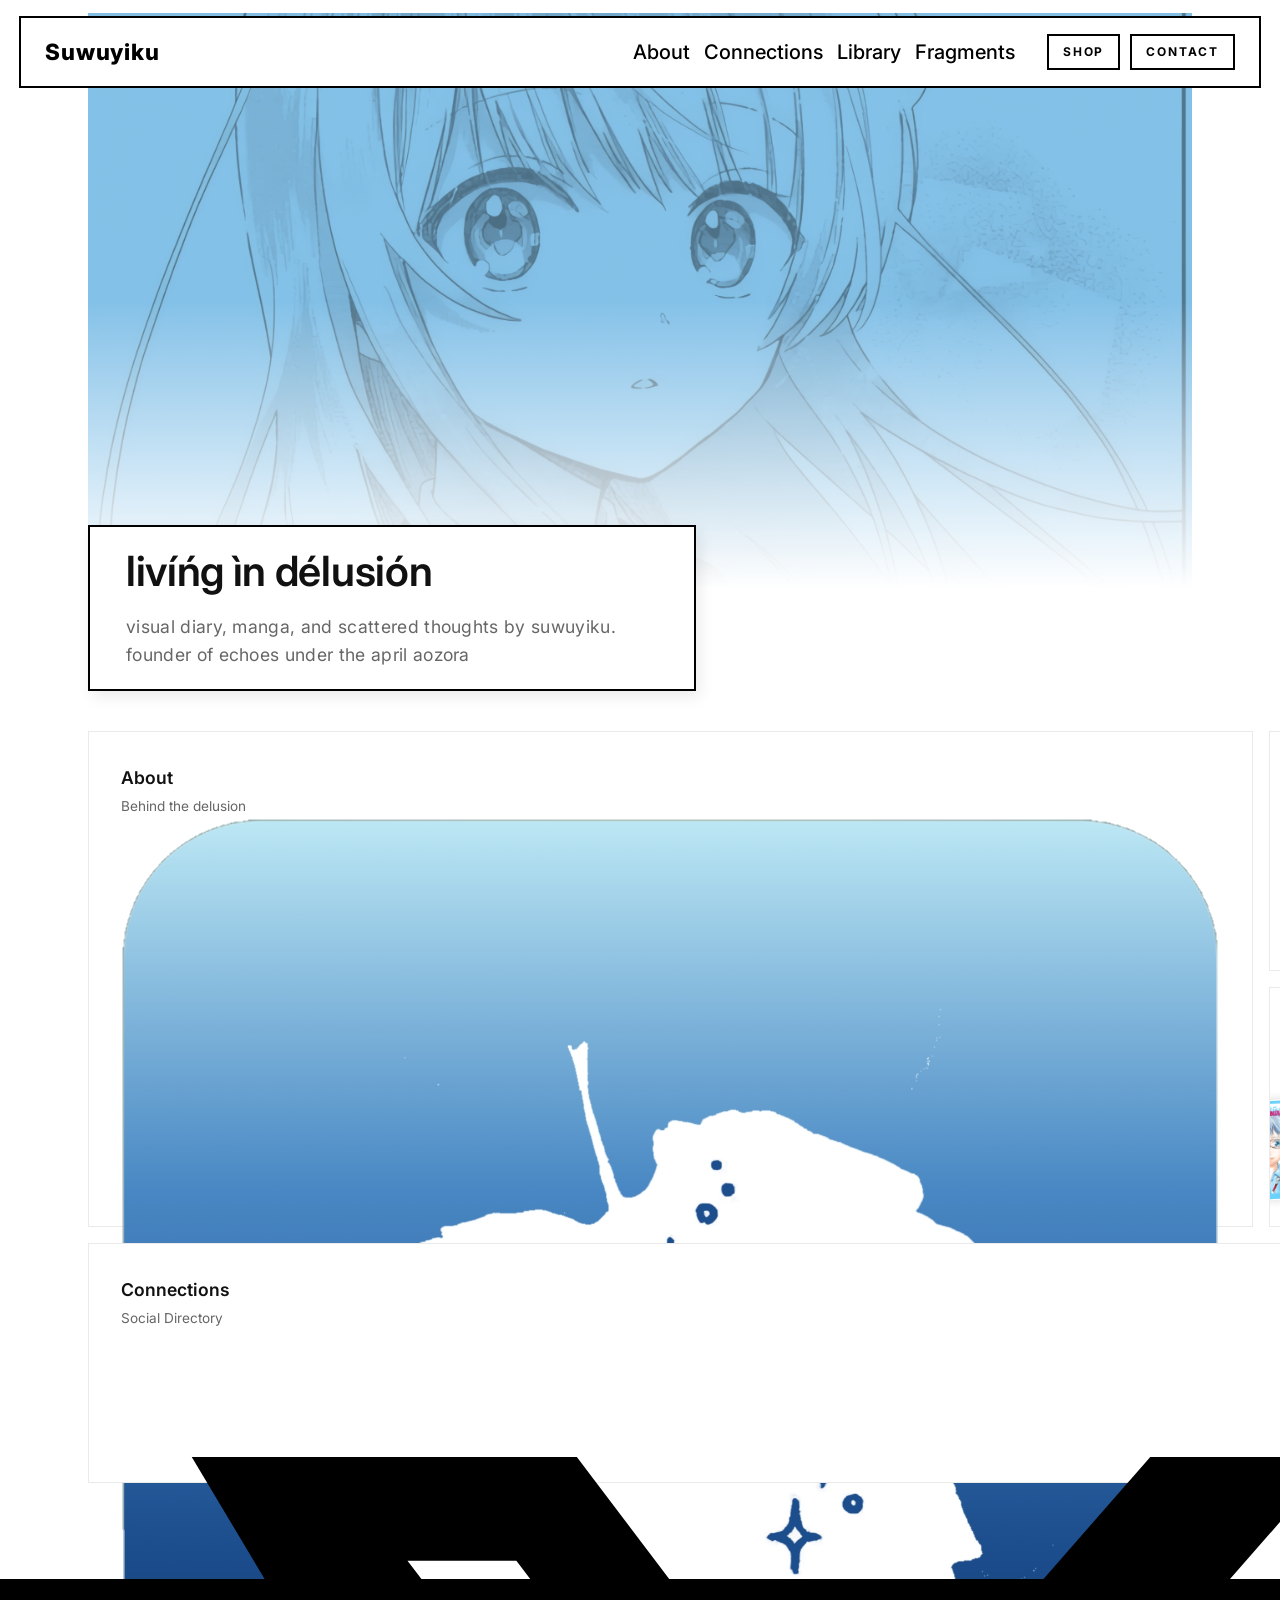
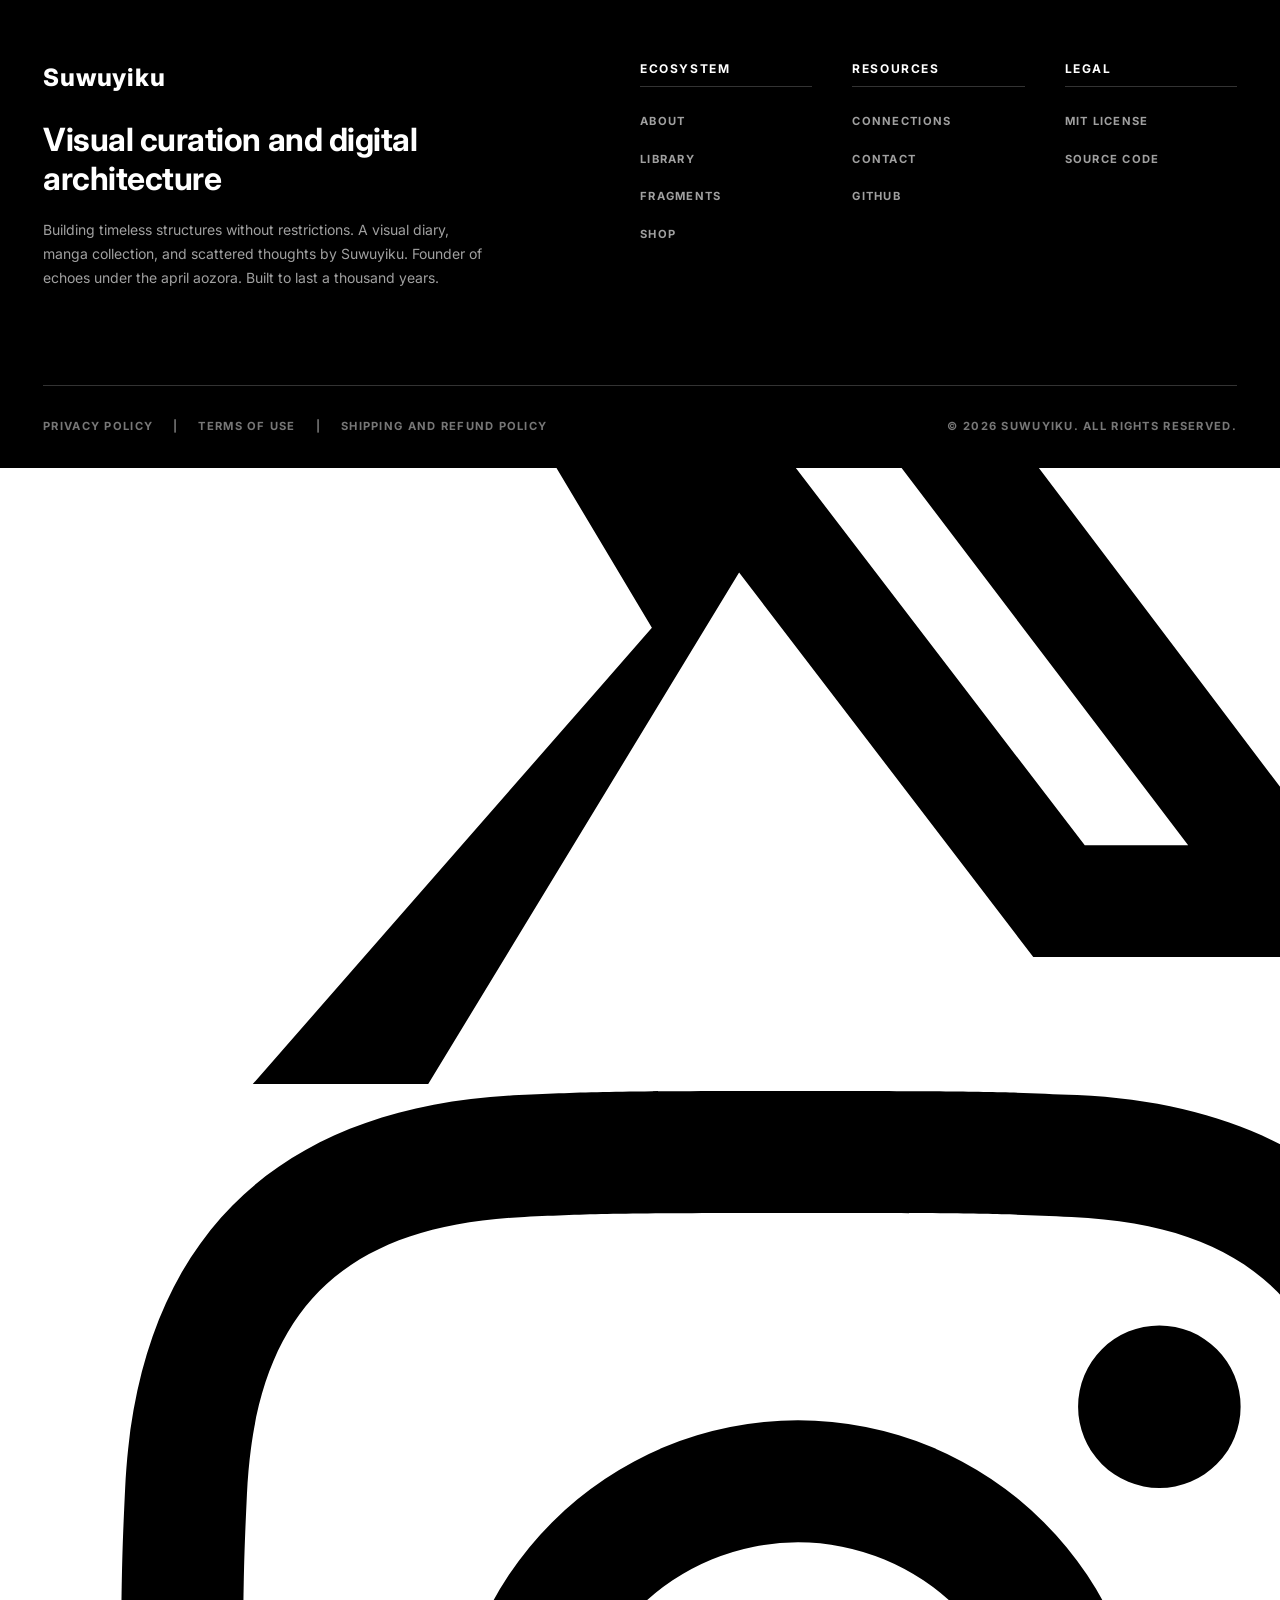
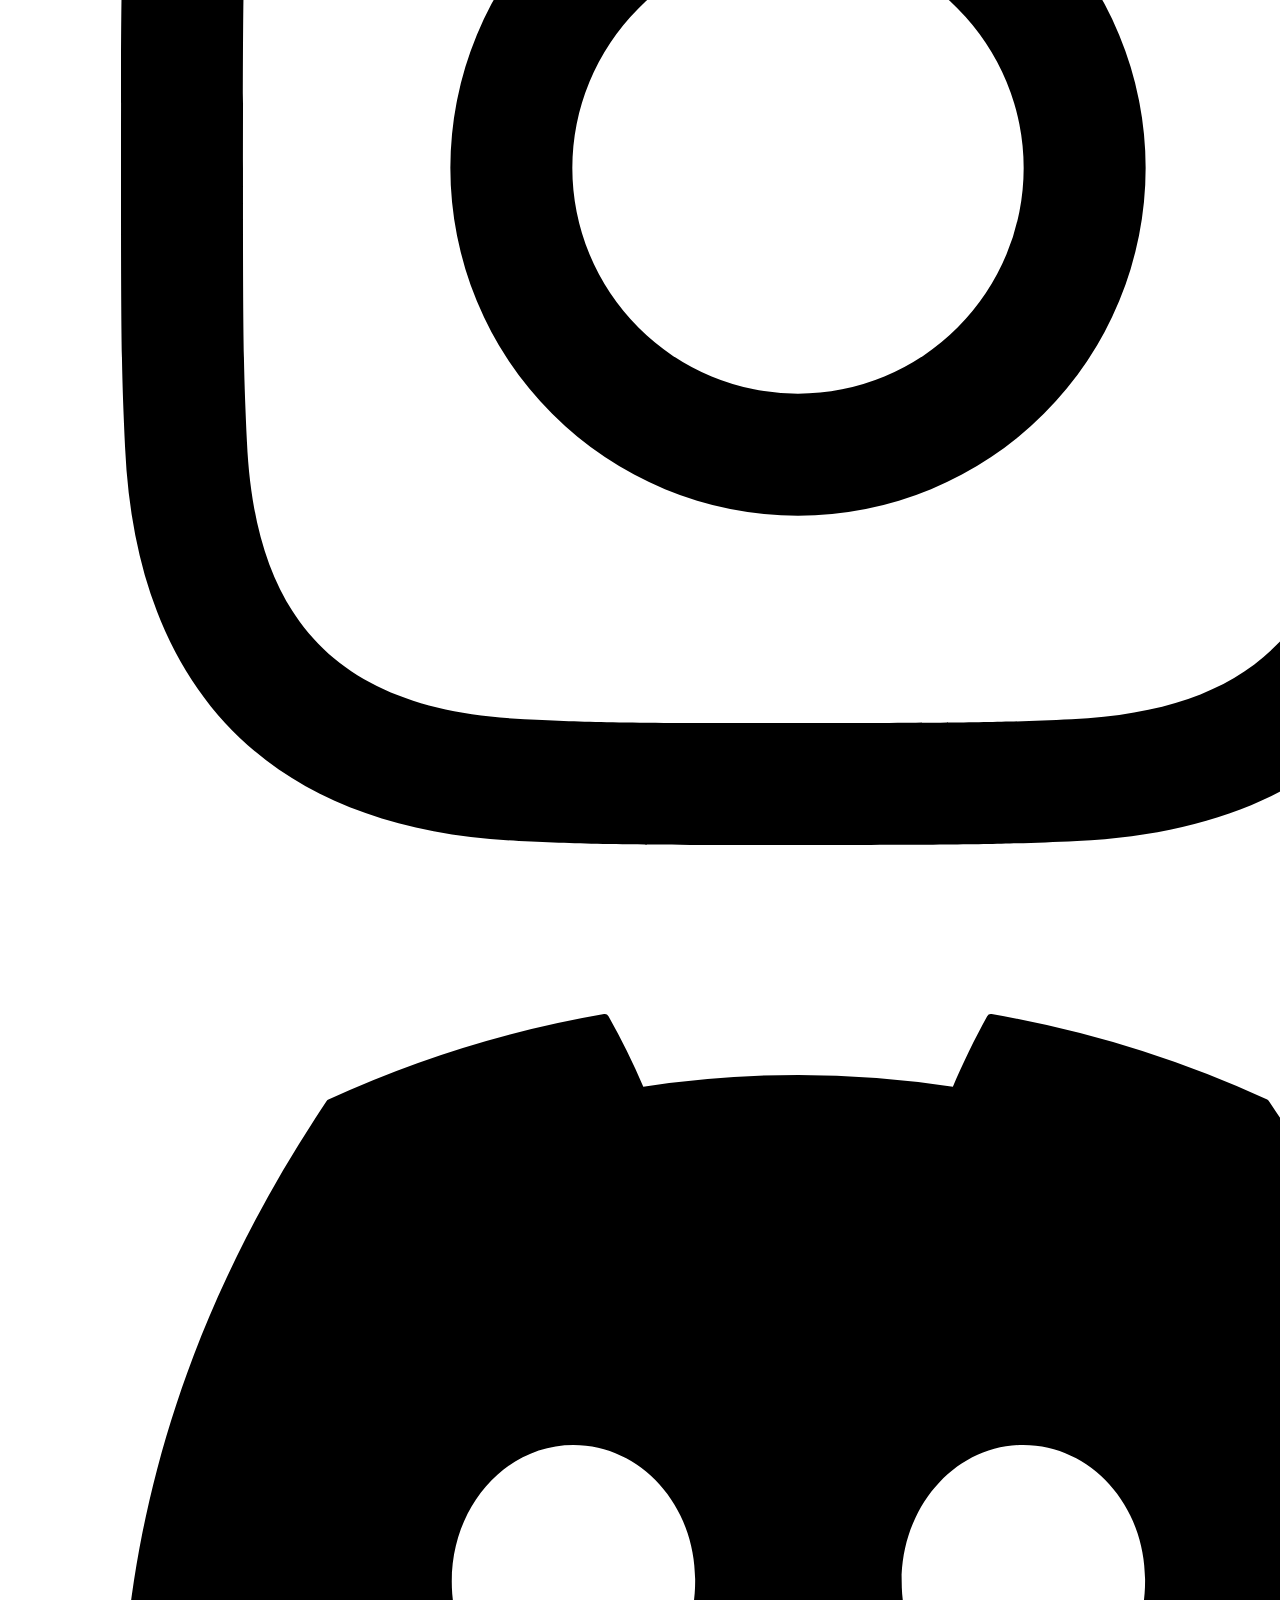
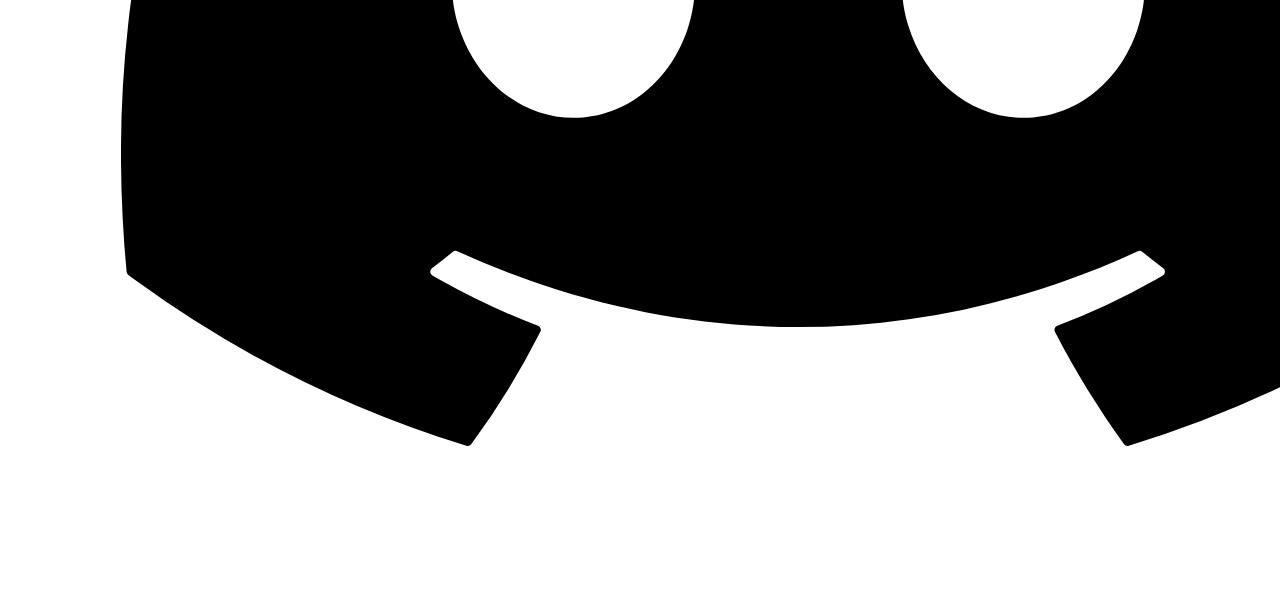
==== commit b1805262: "Refactor index.html with feature upgrades and cleanup Removed unnecessary comments and added new fea" ====
--- a/index.html
+++ b/index.html
@@ -3,139 +3,104 @@
 <head>
     <meta charset="UTF-8">
     <meta name="viewport" content="width=device-width, initial-scale=1.0">
-    
-    <!-- SEO & Google Verification -->
-    <!-- Cloudflare Verification -->
     <meta name="google-site-verification" content="PBP_jXkzOYsuMUxEpSyD3RMMLK9uf7czmxw5eCV5MUw" />
-    <!-- GitHub Verification -->
-    <meta name="google-site-verification" content="3roOwsEGBObyATvMQgQGeNyHRKH-labRw-z3GWrNYgE" />
     <meta name="description" content="Building timeless structures without restrictions. A visual diary, manga collection, and scattered thoughts by Suwuyiku. Founder of echoes under the april aozora. Built to last a thousand years.">
 
     <title>Suwuyiku • Visual Diary</title>
     
-    <!-- Tab Favicon Icon -->
-    <link rel="icon" type="image/webp" href="assets/logo.webp">
-
-    <!-- Open Graph Meta Tags -->
+    <link rel="icon" type="image/webp" href="assets/logo.png">
     <meta property="og:title" content="livíńg ìn délusión. ݁₊ ⊹ . ݁˖ . ݁">
     <meta property="og:description" content="Building timeless structures without restrictions. A visual diary, manga collection, and scattered thoughts by Suwuyiku. Founder of echoes under the april aozora. Built to last a thousand years.">
-    <meta property="og:image" content="https://suwuyiku.github.io/assets/logo.webp">
-    <meta property="og:url" content="https://suwuyiku.github.io">
+    <meta property="og:image" content="https://suwuyiku.pages.dev/assets/logo.webp">
+    <meta property="og:url" content="https://suwuyiku.pages.dev">
     <meta name="theme-color" content="#4a90e2">
 
-    <!-- Stylesheet -->
+    <!-- Strict External Stylesheet Link -->
     <link rel="stylesheet" href="style.css">
     
-    <!-- Inter Font -->
     <link href="https://fonts.googleapis.com/css2?family=Inter:wght@400;500;600;700;800&display=swap" rel="stylesheet">
-    
-    <!-- Manga Cover Replica Fonts -->
     <link href="https://fonts.googleapis.com/css2?family=Bebas+Neue&family=Caveat:wght@700&family=Fredoka:wght@600&family=Sniglet&family=Teko:wght@600&display=swap" rel="stylesheet">
-    
 </head>
 <body>
 
-<!-- Strict Kodansha-Style Navigation Bar -->
     <nav class="top-nav">
         <div class="nav-left">
-            <a href="index.html" style="text-decoration: none;"><span class="logo-text">Suwuyiku</span></a>
-        </div>
-
+            <a href="/" style="text-decoration: none;"><span class="logo-text">Suwuyiku</span></a>
+        </div>
         <div class="nav-right">
             <ul class="nav-links">
-                <li><a href="about.html">About</a></li>
-                <li><a href="connections.html">Connections</a></li>
-                <li><a href="library.html">Library</a></li>
-                <li><a href="fragments.html">Fragments</a></li>
+                <li><a href="/about">About</a></li>
+                <li><a href="/connections">Connections</a></li>
+                <li><a href="/library">Library</a></li>
+                <li><a href="/fragments">Fragments</a></li>
             </ul>
-            
             <div class="nav-actions">
                 <a href="https://suwuyiku.pages.dev/shop" class="btn-action">SHOP</a>
-                <a href="contact.html" class="btn-action">CONTACT</a>
-            </div>
-
-            <!-- The 3-Line Hamburger Button (Mobile Only) -->
+                <a href="/contact" class="btn-action">CONTACT</a>
+            </div>
             <button class="hamburger-btn" aria-label="Open Menu">
-                <span class="bar"></span>
-                <span class="bar"></span>
-                <span class="bar"></span>
+                <span class="bar"></span><span class="bar"></span><span class="bar"></span>
             </button>
         </div>
     </nav>
 
-    <!-- The Sliding Mobile Sidebar & Overlay -->
     <div class="mobile-sidebar">
-        <!-- Sidebar Header with Logo and Close Button -->
         <div class="sidebar-header">
-            <a href="index.html" class="sidebar-logo" style="text-decoration: none;">Suwuyiku</a>
+            <a href="/" class="sidebar-logo" style="text-decoration: none;">Suwuyiku</a>
             <button class="close-sidebar-btn" aria-label="Close Menu">&times;</button>
         </div>
-        
-        <!-- Main Links & Actions -->
         <div class="sidebar-menu-container">
             <ul class="sidebar-links">
-                <li><a href="index.html">Home</a></li>
-                <li><a href="about.html">About</a></li>
-                <li><a href="connections.html">Connections</a></li>
-                <li><a href="library.html">Library</a></li>
-                <li><a href="fragments.html">Fragments</a></li>
+                <li><a href="/">Home</a></li>
+                <li><a href="/about">About</a></li>
+                <li><a href="/connections">Connections</a></li>
+                <li><a href="/library">Library</a></li>
+                <li><a href="/fragments">Fragments</a></li>
             </ul>
-            
             <div class="sidebar-actions">
                 <a href="https://suwuyiku.pages.dev/shop" class="sidebar-btn-action">SHOP</a>
-                <a href="contact.html" class="sidebar-btn-action">CONTACT</a>
-            </div>
-        </div>
-
-        <!-- The Black Branding Footer (Safely locked INSIDE the sidebar) -->
+                <a href="/contact" class="sidebar-btn-action">CONTACT</a>
+            </div>
+        </div>
         <div class="sidebar-footer">
             <span class="copyright">&copy; 2026 SUWUYIKU. ALL RIGHTS RESERVED.</span>
         </div>
     </div>
     <div class="sidebar-overlay"></div>
     
-    <!-- The Vision (Hero Section with Kodansha Box) -->
     <header class="hero">
-        
-        <!-- Full-Width Edge-to-Edge Banner Engine -->
         <div class="hero-anime-banner">
-            
-            <!-- The Image (Locked Down) -->
             <img src="assets/Banner/mahirushiina.webp" alt="Mahiru Shiina" class="hero-tint-img protected-img" draggable="false" oncontextmenu="return false;">
-            
-            <!-- Anti-Theft Invisible Shield -->
             <div class="image-shield" oncontextmenu="return false;"></div>
-            
-        </div>
-
-        <!-- The Kodansha Editorial White Box -->
+        </div>
         <div class="hero-content">
             <h1>livíńg ìn délusión</h1>
             <h2>visual diary, manga, and scattered thoughts by <span class="name-glow">suwuyiku</span>. founder of echoes under the april aozora</h2>
         </div>
-        
     </header>
     
-    <!-- Structured Bento Dashboard -->
     <main class="bento-container">
         
-        <!-- Main Project Hub -->
-        <a href="about.html" class="bento-card card-large">
+        <!-- UPGRADED: About Box with Vertical Anchor -->
+        <a href="/about" class="bento-card card-large about-card-special">
             <div class="card-content">
                 <h2>About</h2>
                 <p>Behind the delusion</p>
             </div>
+            <img src="assets/logo.png" alt="Suwuyiku Anchor" class="about-anchor-mark protected-img" draggable="false" oncontextmenu="return false;">
         </a>
         
-        <!-- The Core: Journal -->
-        <a href="fragments.html" class="bento-card">
+        <!-- UPGRADED: Fragments Box with Live Terminal -->
+        <a href="/fragments" class="bento-card fragments-card-special">
             <div class="card-content">
                 <h2>Fragments</h2>
                 <p>Scattered thoughts</p>
-            </div>
-        </a>
-
-        <!-- Commerce (Updated to point to external shop) -->
+                <div class="live-monitor" id="fragments-monitor">
+                    <span class="pulsing-dot"></span> <span id="monitor-text">Syncing with ecosystem...</span>
+                </div>
+            </div>
+        </a>
+
         <a href="https://suwuyiku.pages.dev/shop" class="bento-card shop-card-special">
             <div class="card-content">
                 <h2>Shop 
@@ -147,16 +112,13 @@
                 </h2>
                 <p>Curated community works.</p>
             </div>
-            
-            <!-- Creator Recommendation Avatars -->
             <div class="shop-creator-avatars">
                 <img src="assets/Shoplogo/cosytalesartstudios.webp" alt="Cosy Tales Art Studios" class="creator-avatar protected-img" loading="lazy" draggable="false" oncontextmenu="return false;">
                 <img src="assets/Shoplogo/zodingdi.webp" alt="Zodingdi" class="creator-avatar protected-img" loading="lazy" draggable="false" oncontextmenu="return false;">
             </div>
         </a>
 
-        <!-- Library -->
-        <a href="library.html" class="bento-card card-large-wide library-card-special">
+        <a href="/library" class="bento-card card-large-wide library-card-special">
             <div class="card-content">
                 <h2>Library 
                     <span class="dynamic-book-title">
@@ -170,8 +132,6 @@
                 </h2>
                 <p>Manga & Book Archive</p>
             </div>
-            
-            <!-- Miniature Stack Preview (Lazy Loaded & Locked) -->
             <div class="mini-manga-stack">
                 <img src="assets/Library/YourLieinAprilVolume1.webp" alt="Your Lie in April" class="mini-manga protected-img" loading="lazy" draggable="false" oncontextmenu="return false;">
                 <img src="assets/Library/BlueBoxVol1.webp" alt="Blue Box" class="mini-manga protected-img" loading="lazy" draggable="false" oncontextmenu="return false;">
@@ -181,74 +141,64 @@
             </div>
         </a>
 
-        <!-- Socials/Connections -->
-        <a href="connections.html" class="bento-card card-full-wide">
+        <!-- UPGRADED: Connections Box with Visual Directory -->
+        <a href="/connections" class="bento-card card-full-wide connections-card-special">
             <div class="card-content">
                 <h2>Connections</h2>
                 <p>Social Directory</p>
             </div>
+            <div class="connections-preview-icons">
+                <svg viewBox="0 0 24 24"><path d="M18.244 2.25h3.308l-7.227 8.26 8.502 11.24H16.17l-5.214-6.817L4.99 24.75H1.68l7.73-8.835L1.254 2.25H8.08l4.713 6.231zm-1.161 17.52h1.833L7.008 4.09H5.078z"/></svg>
+                <svg viewBox="0 0 24 24"><path d="M12 2.163c3.204 0 3.584.012 4.85.07 3.252.148 4.771 1.691 4.919 4.919.058 1.265.069 1.645.069 4.849 0 3.205-.012 3.584-.069 4.849-.149 3.225-1.664 4.771-4.919 4.919-1.266.058-1.644.07-4.85.07-3.204 0-3.584-.012-4.849-.07-3.26-.149-4.771-1.7-4.919-4.92-.058-1.265-.07-1.644-.07-4.849 0-3.204.013-3.583.07-4.849.149-3.227 1.664-4.771 4.919-4.919 1.266-.057 1.645-.069 4.849-.069zM12 0C8.741 0 8.333.014 7.053.072 2.695.272.273 2.69.073 7.052.014 8.333 0 8.741 0 12c0 3.259.014 3.668.072 4.948.2 4.358 2.618 6.78 6.98 6.98C8.333 23.986 8.741 24 12 24c3.259 0 3.668-.014 4.948-.072 4.354-.2 6.782-2.618 6.979-6.98.059-1.28.073-1.689.073-4.948 0-3.259-.014-3.667-.072-4.947-.196-4.354-2.617-6.78-6.979-6.98C15.668.014 15.259 0 12 0zm0 5.838a6.162 6.162 0 100 12.324 6.162 6.162 0 000-12.324zM12 16a4 4 0 110-8 4 4 0 010 8zm6.406-11.845a1.44 1.44 0 100 2.881 1.44 1.44 0 000-2.881z"/></svg>
+                <svg viewBox="0 0 24 24"><path d="M20.317 4.37a19.791 19.791 0 00-4.885-1.515.074.074 0 00-.079.037c-.21.375-.444.864-.608 1.25a18.27 18.27 0 00-5.487 0 12.64 12.64 0 00-.617-1.25.077.077 0 00-.079-.037A19.736 19.736 0 003.677 4.37a.07.07 0 00-.032.027C.533 9.046-.32 13.58.099 18.057a.082.082 0 00.031.057 19.9 19.9 0 005.993 3.03.078.078 0 00.084-.028 14.09 14.09 0 001.226-1.994.076.076 0 00-.041-.106 13.107 13.107 0 01-1.872-.892.077.077 0 01-.008-.128 10.2 10.2 0 00.372-.292.074.074 0 01.077-.01c3.928 1.793 8.18 1.793 12.062 0a.074.074 0 01.078.01c.12.098.246.198.373.292a.077.077 0 01-.006.127 12.299 12.299 0 01-1.873.892.077.077 0 00-.041.107c.36.698.772 1.362 1.225 1.993a.076.076 0 00.084.028 19.839 19.839 0 006.002-3.03.077.077 0 00.032-.054c.5-5.177-.838-9.674-3.549-13.66a.061.061 0 00-.031-.028zM8.02 15.33c-1.183 0-2.157-1.085-2.157-2.419 0-1.333.956-2.419 2.157-2.419 1.21 0 2.176 1.096 2.157 2.42 0 1.333-.956 2.418-2.157 2.418zm7.975 0c-1.183 0-2.157-1.085-2.157-2.419 0-1.333.955-2.419 2.157-2.419 1.21 0 2.176 1.096 2.157 2.42 0 1.333-.946 2.418-2.157 2.418z"/></svg>
+            </div>
         </a>
     </main>
 
-    <!-- Architectural Footer -->
     <footer class="site-footer">
         <div class="footer-top">
-            <!-- Brand & Vision -->
             <div class="footer-brand">
                 <span class="logo-text footer-logo">Suwuyiku</span>
                 <h2>Visual curation and digital architecture</h2>
-                <p>
-                    Building timeless structures without restrictions. A visual diary, manga collection, and scattered thoughts by Suwuyiku. Founder of echoes under the april aozora. Built to last a thousand years.
-                </p>
-            </div>
-
-            <!-- Footer Link Columns -->
+                <p>Building timeless structures without restrictions. A visual diary, manga collection, and scattered thoughts by Suwuyiku. Founder of echoes under the april aozora. Built to last a thousand years.</p>
+            </div>
             <div class="footer-links">
                 <div class="link-column">
                     <h3>Ecosystem</h3>
                     <ul>
-                        <li><a href="about.html">About</a></li>
-                        <li><a href="library.html">Library</a></li>
-                        <li><a href="fragments.html">Fragments</a></li>
+                        <li><a href="/about">About</a></li>
+                        <li><a href="/library">Library</a></li>
+                        <li><a href="/fragments">Fragments</a></li>
                         <li><a href="https://suwuyiku.pages.dev/shop">Shop</a></li>
                     </ul>
                 </div>
-                
                 <div class="link-column">
                     <h3>Resources</h3>
                     <ul>
-                        <li><a href="connections.html">Connections</a></li>
-                        <li><a href="contact.html">Contact</a></li>
+                        <li><a href="/connections">Connections</a></li>
+                        <li><a href="/contact">Contact</a></li>
                         <li><a href="https://github.com/Suwuyiku">GitHub</a></li>
                     </ul>
                 </div>
-
                 <div class="link-column">
                     <h3>Legal</h3>
                     <ul>
-                        <li><a href="https://github.com/Suwuyiku/suwuyiku.github.io/blob/main/LICENSE">MIT License</a></li>
-                        <li><a href="https://github.com/Suwuyiku/suwuyiku.github.io">Source Code</a></li>
+                        <li><a href="https://github.com/Suwuyiku/suwuyiku/blob/main/LICENSE">MIT License</a></li>
+                        <li><a href="https://github.com/Suwuyiku/suwuyiku">Source Code</a></li>
                     </ul>
                 </div>
             </div>
         </div>
-
-        <!-- Bottom Legal & Copyright Bar -->
         <div class="footer-bottom">
             <div class="footer-bottom-links">
-                <a href="legal/privacy-policy.html">Privacy Policy</a>
-                <span class="divider">|</span>
-                <a href="legal/terms-of-use.html">Terms of Use</a>
-                <span class="divider">|</span>
-                <a href="legal/shipping-and-refund.html">Shipping and Refund Policy</a>
-            </div>
-            <div class="copyright">
-                &copy; 2026 Suwuyiku. All Rights Reserved.
-            </div>
+                <a href="/legal/privacy-policy">Privacy Policy</a><span class="divider">|</span>
+                <a href="/legal/terms-of-use">Terms of Use</a><span class="divider">|</span>
+                <a href="/legal/shipping-and-refund">Shipping and Refund Policy</a>
+            </div>
+            <div class="copyright">&copy; 2026 Suwuyiku. All Rights Reserved.</div>
         </div>
     </footer>
 
-    <!-- Interaction Script for Mobile Sidebar -->
     <script>
         document.addEventListener("DOMContentLoaded", () => {
             const hamburger = document.querySelector('.hamburger-btn');
@@ -256,19 +206,33 @@
             const overlay = document.querySelector('.sidebar-overlay');
             const closeBtn = document.querySelector('.close-sidebar-btn');
 
-            // Safety check: Only run if the mobile elements exist
             if (hamburger && sidebar && overlay && closeBtn) {
                 function toggleMenu() {
                     sidebar.classList.toggle('active');
                     overlay.classList.toggle('active');
-                    document.body.classList.toggle('no-scroll'); // Locks the background website in place
+                    document.body.classList.toggle('no-scroll'); 
                 }
-
                 hamburger.addEventListener('click', toggleMenu);
                 closeBtn.addEventListener('click', toggleMenu);
                 overlay.addEventListener('click', toggleMenu);
             }
         });
+
+        // Fragments Live Monitor Engine
+        async function initFragmentsMonitor() {
+            try {
+                const response = await fetch("https://fragmentsapi.suwuyiku.workers.dev/posts");
+                const data = await response.json();
+                if (data.results && data.results.length > 0) {
+                    const latestTitle = data.results[0].properties.Title.title[0]?.plain_text || "Untitled Document";
+                    document.getElementById('monitor-text').textContent = latestTitle;
+                }
+            } catch (error) {
+                document.getElementById('monitor-text').textContent = "System offline.";
+                document.querySelector('.pulsing-dot').style.backgroundColor = "#ff4444";
+            }
+        }
+        initFragmentsMonitor();
     </script>
 </body>
 </html>
--- a/style.css
+++ b/style.css
@@ -1,19 +1,24 @@
 /* =========================================
    1. GLOBAL RESET & BASE VARS
-   ========================================= */
+   WHAT THIS DOES: Clears default browser styling and sets up reusable colors (variables) so you only have to change a color once to update the whole site.
+   ========================================= */
+
+/* The 'html' selector sets the base size for the whole page */
 html {
     font-size: 100%;
     -webkit-text-size-adjust: 100%; 
-    scroll-behavior: smooth;
-}
-
+    scroll-behavior: smooth; /* Makes clicking anchor links scroll smoothly instead of jumping */
+}
+
+/* The '*' means 'select everything'. This resets default margins and padding that browsers add. */
 * {
     margin: 0;
     padding: 0;
-    box-sizing: border-box;
+    box-sizing: border-box; /* Ensures borders/padding don't increase the total width of elements */
     font-family: 'Inter', -apple-system, BlinkMacSystemFont, "Segoe UI", sans-serif;
 }
 
+/* ':root' is where we store variables. Use var(--name) to apply these later! */
 :root {
     --bg-color: #FFFFFF;
     --text-color: #111111;
@@ -24,24 +29,27 @@
 
 /* =========================================
    CUSTOM TEXT SELECTION
+   WHAT THIS DOES: Changes the highlight color when a user clicks and drags over text.
    ========================================= */
 ::selection { background-color: var(--kodansha-black); color: var(--bg-color); }
-::-moz-selection { background-color: var(--kodansha-black); color: var(--bg-color); }
+::-moz-selection { background-color: var(--kodansha-black); color: var(--bg-color); } /* For Firefox */
 
 .site-footer ::selection, .site-footer *::selection { background-color: var(--bg-color); color: var(--kodansha-black); }
 .site-footer ::-moz-selection, .site-footer *::-moz-selection { background-color: var(--bg-color); color: var(--kodansha-black); }
 
+/* Defines the main body of the webpage */
 body {
     background-color: var(--bg-color);
     color: var(--text-color);
     padding: 0; 
-    line-height: 1.6;
-    overflow-x: hidden; 
+    line-height: 1.6; /* Makes text easier to read by spacing out lines */
+    overflow-x: hidden; /* Prevents horizontal scrolling */
     display: flex;
     flex-direction: column;
-    min-height: 100vh;
-}
-
+    min-height: 100vh; /* Ensures the footer stays at the bottom even if the page is short */
+}
+
+/* Accessibility feature: Adds a visible outline when navigating with the 'Tab' key */
 a:focus-visible, button:focus-visible {
     outline: 0.125rem solid var(--hover-gray);
     outline-offset: 0.125rem;
@@ -49,13 +57,14 @@
 
 /* =========================================
    2. TOP NAVIGATION
+   WHAT THIS DOES: Styles the top menu bar and makes it "stick" to the top when scrolling.
    ========================================= */
 .top-nav {
-    position: sticky;
+    position: sticky; /* Keeps the nav visible at the top while scrolling */
     top: 1rem; 
-    z-index: 1000; 
-    display: flex;
-    justify-content: space-between;
+    z-index: 1000; /* Ensures the nav stays on top of other elements */
+    display: flex; /* Flexbox aligns items side-by-side */
+    justify-content: space-between; /* Pushes the logo left and links right */
     align-items: center;
     border: 0.125rem solid var(--kodansha-black); 
     padding: 1rem 1.5rem; 
@@ -75,16 +84,18 @@
 .nav-right { display: flex; align-items: center; gap: 2rem; }
 .nav-links { list-style: none; display: flex; gap: 0.875rem; }
 
+/* The links in the top menu */
 .nav-links li a {
     position: relative;
-    text-decoration: none;
+    text-decoration: none; /* Removes the default underline */
     color: var(--kodansha-black);
     font-weight: 500; 
     font-size: 1.25rem; 
     padding-bottom: 0.25rem; 
-    transition: color 0.25s ease-out; 
-}
-
+    transition: color 0.25s ease-out; /* Makes the color change smooth on hover */
+}
+
+/* The animated underline effect when hovering over menu links */
 .nav-links li a::after {
     content: '';
     position: absolute;
@@ -93,20 +104,21 @@
     bottom: 0;
     left: 0;
     background-color: var(--kodansha-black);
-    transform: scaleX(0);
+    transform: scaleX(0); /* Starts hidden (width of 0) */
     transform-origin: bottom right;
     transition: transform 0.25s ease-out, background-color 0.25s ease-out;
 }
 
 .nav-links li a:hover { color: var(--hover-gray); }
 .nav-links li a:hover::after {
-    transform: scaleX(1);
+    transform: scaleX(1); /* Grows to full width on hover */
     transform-origin: bottom left;
     background-color: var(--hover-gray);
 }
 
 .nav-actions { display: flex; gap: 0.625rem; }
 
+/* Styles the buttons in the navigation bar */
 .btn-action {
     display: flex;
     align-items: center;
@@ -122,6 +134,7 @@
     transition: all 0.2s ease;
 }
 
+/* Inverts colors when hovering over the button */
 .btn-action:hover {
     background-color: var(--kodansha-black);
     border-color: var(--kodansha-black);
@@ -130,6 +143,7 @@
 
 /* =========================================
    HERO SECTION (KODANSHA REFINED LAYOUT)
+   WHAT THIS DOES: The big visual banner at the very top of the page.
    ========================================= */
 .hero {
     position: relative;
@@ -138,14 +152,14 @@
     width: 100%; 
 }
 
-/* Constrained Banner Engine */
+/* The colored background with a fading gradient mask at the bottom */
 .hero-anime-banner {
     position: relative;
     width: 100%;
     height: 36rem;
     background-color: #84C1E9; 
     overflow: hidden;
-    
+    /* This mask creates a fade-out effect at the bottom of the image */
     -webkit-mask-image: linear-gradient(to bottom, rgba(0,0,0,1) 50%, rgba(0,0,0,0) 100%);
     mask-image: linear-gradient(to bottom, rgba(0,0,0,1) 50%, rgba(0,0,0,0) 100%);
 }
@@ -153,53 +167,35 @@
 .hero-tint-img {
     width: 100%;
     height: 100%;
-    object-fit: cover; 
+    object-fit: cover; /* Ensures the image fills the space without stretching */
     object-position: center 10%; 
-    mix-blend-mode: multiply; 
+    mix-blend-mode: multiply; /* Blends the image with the blue background color */
     opacity: 0.45; 
 }
 
-.banner-fade {
-    position: absolute;
-    bottom: 0;
-    left: 0;
-    width: 100%;
-    height: 85%; 
-    background: linear-gradient(to bottom, rgba(255, 255, 255, 0) 0%, rgba(255, 255, 255, 1) 100%);
-    z-index: 1;
-    pointer-events: none; 
-}
-
-/* The Editorial Kodansha White Box */
+/* The text box that overlaps the hero image */
 .hero-content {
     position: relative;
     z-index: 2; 
     background-color: var(--bg-color, #ffffff);
     border: 0.125rem solid var(--kodansha-black); 
     box-shadow: 4px 6px 14px rgba(0, 0, 0, 0.08); 
-    
     padding: 1.25rem 2.25rem; 
     max-width: 38rem; 
     text-align: left; 
-    margin-top: -4rem; 
-    
+    margin-top: -4rem; /* Pulls the content up so it overlaps the image */
     -webkit-user-select: none; 
     -moz-user-select: none;
     -ms-user-select: none;
     user-select: none; 
 }
 
-.hero-content h1 {
-    margin-top: 0;
-    margin-bottom: 0.5rem;
-}
-
-.hero-content h2 {
-    margin-bottom: 0;
-}
+.hero-content h1 { margin-top: 0; margin-bottom: 0.5rem; }
+.hero-content h2 { margin-bottom: 0; }
 
 /* =========================================
    3. HERO & BENTO DASHBOARD
+   WHAT THIS DOES: The grid layout showing different content cards below the main banner.
    ========================================= */
 .hero {
     position: relative;
@@ -212,7 +208,7 @@
 .hero h1 { font-size: 2.6rem; font-weight: 600; letter-spacing: -0.02rem; max-width: 50rem; line-height: 1.2; }
 .hero h2 { font-size: 1.1rem; font-weight: 400; color: #666666; margin-top: 1rem; letter-spacing: 0.02rem; line-height: 1.6; max-width: 100%; }
 
-/* Custom Suwuyiku Hover Glow */
+/* The glowing text effect on a specific name/title */
 .name-glow {
     transition: color 0.4s cubic-bezier(0.22, 1, 0.36, 1), text-shadow 0.4s cubic-bezier(0.22, 1, 0.36, 1);
     cursor: default; 
@@ -220,19 +216,17 @@
 
 .name-glow:hover {
     color: #84C1E9; 
-    text-shadow: 
-        0 0 8px rgba(132, 193, 233, 0.9),
-        0 0 16px rgba(132, 193, 233, 0.6),
-        0 0 24px rgba(132, 193, 233, 0.3); 
-}
-
+    text-shadow: 0 0 8px rgba(132, 193, 233, 0.9), 0 0 16px rgba(132, 193, 233, 0.6), 0 0 24px rgba(132, 193, 233, 0.3); 
+}
+
+/* CSS Grid layout for the Bento cards (3 columns) */
 .bento-container {
     display: grid;
-    grid-template-columns: repeat(3, 1fr);
-    grid-auto-rows: 15rem;
+    grid-template-columns: repeat(3, 1fr); /* 3 equal columns */
+    grid-auto-rows: 15rem; /* Each row is 15rem tall */
     gap: 1rem;
     max-width: 75rem;
-    margin: 0 auto 6rem auto;
+    margin: 0 auto 6rem auto; /* Centers the container */
     padding: 0 3rem;
     width: 100%; 
 }
@@ -246,25 +240,24 @@
     border: 0.0625rem solid var(--border-color);
     background-color: var(--bg-color);
     padding: 2rem;
-    transition: border-color 0.2s ease, transform 0.2s ease;
+    transition: border-color 0.2s ease, transform 0.2s ease; /* Smooth hover effects */
 }
 
 .card-content h2 { font-size: 1.1rem; font-weight: 600; margin-bottom: 0.25rem; }
 .card-content p { font-size: 0.85rem; color: #666666; }
 
-.card-large { grid-row: span 2; }
-.card-large-wide { grid-column: span 2; }
-.card-full-wide { grid-column: 1 / -1; }
-
-.bento-card:hover { border-color: #4A5C6A; transform: translateY(-0.125rem); }
+/* Special sizing classes to make cards take up more space in the grid */
+.card-large { grid-row: span 2; } /* Takes up 2 rows vertically */
+.card-large-wide { grid-column: span 2; } /* Takes up 2 columns horizontally */
+.card-full-wide { grid-column: 1 / -1; } /* Spans the entire width */
+
+.bento-card:hover { border-color: #4A5C6A; transform: translateY(-0.125rem); /* Slight lift effect */ }
 
 /* =========================================
    BENTO CARD MINI PREVIEWS
-   ========================================= */
-.library-card-special {
-    position: relative;
-    overflow: hidden; 
-}
+   WHAT THIS DOES: The animated stack of mini manga books inside specific cards.
+   ========================================= */
+.library-card-special { position: relative; overflow: hidden; }
 
 .mini-manga-stack {
     display: flex;
@@ -277,189 +270,75 @@
 }
 
 .mini-manga {
-    width: 4.5rem; 
-    height: auto;
-    border-radius: 4px; 
-    position: relative; 
-    box-sizing: border-box; 
-    border: 1px solid transparent; 
-    box-shadow: 4px 0 10px rgba(0, 0, 0, 0.15); 
-    flex-shrink: 0;
-    
-    -webkit-backface-visibility: hidden;
-    backface-visibility: hidden;
-    filter: contrast(1.02) saturate(1.05);
-    will-change: transform, margin, border-color, box-shadow;
-
-    transition: transform 0.7s cubic-bezier(0.22, 1, 0.36, 1), 
-                margin 0.7s cubic-bezier(0.22, 1, 0.36, 1), 
-                border-color 0.3s ease, 
-                box-shadow 0.7s cubic-bezier(0.22, 1, 0.36, 1);
-    cursor: pointer;
-}
-
-/* Organic Base State */
+    width: 4.5rem; height: auto; border-radius: 4px; position: relative; box-sizing: border-box; border: 1px solid transparent; box-shadow: 4px 0 10px rgba(0, 0, 0, 0.15); flex-shrink: 0;
+    -webkit-backface-visibility: hidden; backface-visibility: hidden; filter: contrast(1.02) saturate(1.05); will-change: transform, margin, border-color, box-shadow;
+    transition: transform 0.7s cubic-bezier(0.22, 1, 0.36, 1), margin 0.7s cubic-bezier(0.22, 1, 0.36, 1), border-color 0.3s ease, box-shadow 0.7s cubic-bezier(0.22, 1, 0.36, 1); cursor: pointer;
+}
+
+/* Staggers the rotation and height of each mini book so they look messy */
 .mini-manga:nth-child(1) { z-index: 5; transform: rotate(-3deg) translateY(2px); }
 .mini-manga:nth-child(2) { z-index: 4; transform: rotate(1deg) translateY(-1px); }
 .mini-manga:nth-child(3) { z-index: 3; transform: rotate(-2deg) translateY(3px); }
 .mini-manga:nth-child(4) { z-index: 2; transform: rotate(2deg) translateY(0px); }
 .mini-manga:nth-child(5) { z-index: 1; transform: rotate(-1deg) translateY(2px); }
 
+/* Pulls the books over each other to create the overlapping stack */
 .mini-manga:not(:first-child) { margin-left: -2.7rem; }
 
-/* Hover Spread */
+/* Spreads the books out slightly when hovering over the card container */
 .library-card-special:hover .mini-manga:not(:first-child) { margin-left: -0.5rem; }
-
 .library-card-special:hover .mini-manga:nth-child(1) { transform: rotate(-4deg) translateY(0); }
 .library-card-special:hover .mini-manga:nth-child(2) { transform: rotate(-2deg) translateY(0); }
 .library-card-special:hover .mini-manga:nth-child(3) { transform: rotate(0deg) translateY(0); }
 .library-card-special:hover .mini-manga:nth-child(4) { transform: rotate(2deg) translateY(0); }
 .library-card-special:hover .mini-manga:nth-child(5) { transform: rotate(4deg) translateY(0); }
 
-/* Individual Book Focus */
-.library-card-special .mini-manga:nth-child(odd):hover {
-    transform: translate(0.25rem, -1.2rem) rotate(-3deg) scale(1.05) !important;
-    z-index: 10 !important; 
-    border-color: var(--kodansha-black); 
-    box-shadow: 0 15px 30px rgba(0, 0, 0, 0.3);
-}
-
-.library-card-special .mini-manga:nth-child(even):hover {
-    transform: translate(0.25rem, -1.2rem) rotate(3deg) scale(1.05) !important;
-    z-index: 10 !important; 
-    border-color: var(--kodansha-black); 
-    box-shadow: 0 15px 30px rgba(0, 0, 0, 0.3);
-}
-
-/* =========================================
-   MAXIMUM IMAGE PROTECTION
-   ========================================= */
-.protected-img {
-    -webkit-user-drag: none !important;
-    user-select: none !important;
-    -moz-user-select: none !important;
-    -webkit-user-select: none !important;
-    -ms-user-select: none !important;
-    pointer-events: auto;
-}
+/* Pops a specific book out when hovered over */
+.library-card-special .mini-manga:nth-child(odd):hover { transform: translate(0.25rem, -1.2rem) rotate(-3deg) scale(1.05) !important; z-index: 10 !important; border-color: var(--kodansha-black); box-shadow: 0 15px 30px rgba(0, 0, 0, 0.3); }
+.library-card-special .mini-manga:nth-child(even):hover { transform: translate(0.25rem, -1.2rem) rotate(3deg) scale(1.05) !important; z-index: 10 !important; border-color: var(--kodansha-black); box-shadow: 0 15px 30px rgba(0, 0, 0, 0.3); }
+
+/* Prevents images from being draggable, useful for UI elements */
+.protected-img { -webkit-user-drag: none !important; user-select: none !important; -moz-user-select: none !important; -webkit-user-select: none !important; -ms-user-select: none !important; pointer-events: auto; }
 
 /* =========================================
    PREMIUM EASTER EGG GLINT ENGINE 
+   WHAT THIS DOES: Adds sparkling star animations that appear when interacting with specific cards.
    ========================================= */
 .library-card-special::after {
-    content: "✦";
-    position: absolute;
-    color: #FFFFFF; 
-    opacity: 0;
-    pointer-events: none; 
-    z-index: 100;
-    text-shadow: 0 0 12px rgba(255, 255, 255, 1), 0 0 25px rgba(255, 255, 255, 0.8);
-    will-change: transform, opacity;
-}
-
-.library-card-special:has(.mini-manga:nth-child(1):hover)::after {
-    right: 20rem; bottom: 4.5rem;
-    font-size: 1.2rem;
-    animation: easter-glint-1 0.6s cubic-bezier(0.34, 1.56, 0.64, 1) 2.8s forwards;
-}
-
-.library-card-special:has(.mini-manga:nth-child(2):hover)::after {
-    right: 15rem; bottom: 5.5rem;
-    font-size: 1.8rem; 
-    color: #88CCFF; 
-    text-shadow: 0 0 15px rgba(136, 204, 255, 1), 0 0 30px rgba(0, 119, 255, 0.9);
-    animation: easter-glint-2 0.7s cubic-bezier(0.34, 1.56, 0.64, 1) 3.5s forwards;
-}
-
-.library-card-special:has(.mini-manga:nth-child(3):hover)::after {
-    right: 11.5rem; bottom: 3.5rem;
-    font-size: 0.9rem; 
-    animation: easter-glint-3 0.5s cubic-bezier(0.34, 1.56, 0.64, 1) 2.5s forwards;
-}
-
-.library-card-special:has(.mini-manga:nth-child(4):hover)::after {
-    right: 7.5rem; bottom: 6.5rem;
-    font-size: 1.4rem;
-    animation: easter-glint-4 0.6s cubic-bezier(0.34, 1.56, 0.64, 1) 3.2s forwards;
-}
-
-.library-card-special:has(.mini-manga:nth-child(5):hover)::after {
-    right: 3.5rem; bottom: 4rem;
-    font-size: 1.1rem;
-    animation: easter-glint-5 0.55s cubic-bezier(0.34, 1.56, 0.64, 1) 2.9s forwards;
-}
-
-@keyframes easter-glint-1 {
-    0% { opacity: 0; transform: scale(0) rotate(-45deg); }
-    40% { opacity: 1; transform: scale(1.2) rotate(45deg); }
-    100% { opacity: 0; transform: scale(0) rotate(135deg); }
-}
-
-@keyframes easter-glint-2 {
-    0% { opacity: 0; transform: scale(0) rotate(0deg); filter: brightness(1); }
-    40% { opacity: 1; transform: scale(1.3) rotate(90deg); filter: brightness(1.5); }
-    100% { opacity: 0; transform: scale(0) rotate(180deg); filter: brightness(1); }
-}
-
-@keyframes easter-glint-3 {
-    0% { opacity: 0; transform: scale(0) rotate(30deg); }
-    40% { opacity: 1; transform: scale(1.5) rotate(120deg); }
-    100% { opacity: 0; transform: scale(0) rotate(210deg); }
-}
-
-@keyframes easter-glint-4 {
-    0% { opacity: 0; transform: scale(0) rotate(-90deg); }
-    40% { opacity: 1; transform: scale(1.1) rotate(0deg); }
-    100% { opacity: 0; transform: scale(0) rotate(90deg); }
-}
-
-@keyframes easter-glint-5 {
-    0% { opacity: 0; transform: scale(0) rotate(15deg); }
-    40% { opacity: 1; transform: scale(1.3) rotate(105deg); }
-    100% { opacity: 0; transform: scale(0) rotate(195deg); }
-}
+    content: "✦"; position: absolute; color: #FFFFFF; opacity: 0; pointer-events: none; z-index: 100;
+    text-shadow: 0 0 12px rgba(255, 255, 255, 1), 0 0 25px rgba(255, 255, 255, 0.8); will-change: transform, opacity;
+}
+
+/* Uses the ':has' selector to detect which book is hovered, and triggers specific animations */
+.library-card-special:has(.mini-manga:nth-child(1):hover)::after { right: 20rem; bottom: 4.5rem; font-size: 1.2rem; animation: easter-glint-1 0.6s cubic-bezier(0.34, 1.56, 0.64, 1) 2.8s forwards; }
+.library-card-special:has(.mini-manga:nth-child(2):hover)::after { right: 15rem; bottom: 5.5rem; font-size: 1.8rem; color: #88CCFF; text-shadow: 0 0 15px rgba(136, 204, 255, 1), 0 0 30px rgba(0, 119, 255, 0.9); animation: easter-glint-2 0.7s cubic-bezier(0.34, 1.56, 0.64, 1) 3.5s forwards; }
+.library-card-special:has(.mini-manga:nth-child(3):hover)::after { right: 11.5rem; bottom: 3.5rem; font-size: 0.9rem; animation: easter-glint-3 0.5s cubic-bezier(0.34, 1.56, 0.64, 1) 2.5s forwards; }
+.library-card-special:has(.mini-manga:nth-child(4):hover)::after { right: 7.5rem; bottom: 6.5rem; font-size: 1.4rem; animation: easter-glint-4 0.6s cubic-bezier(0.34, 1.56, 0.64, 1) 3.2s forwards; }
+.library-card-special:has(.mini-manga:nth-child(5):hover)::after { right: 3.5rem; bottom: 4rem; font-size: 1.1rem; animation: easter-glint-5 0.55s cubic-bezier(0.34, 1.56, 0.64, 1) 2.9s forwards; }
+
+/* The Keyframes tell the browser exactly how the animation should move over time */
+@keyframes easter-glint-1 { 0% { opacity: 0; transform: scale(0) rotate(-45deg); } 40% { opacity: 1; transform: scale(1.2) rotate(45deg); } 100% { opacity: 0; transform: scale(0) rotate(135deg); } }
+@keyframes easter-glint-2 { 0% { opacity: 0; transform: scale(0) rotate(0deg); filter: brightness(1); } 40% { opacity: 1; transform: scale(1.3) rotate(90deg); filter: brightness(1.5); } 100% { opacity: 0; transform: scale(0) rotate(180deg); filter: brightness(1); } }
+@keyframes easter-glint-3 { 0% { opacity: 0; transform: scale(0) rotate(30deg); } 40% { opacity: 1; transform: scale(1.5) rotate(120deg); } 100% { opacity: 0; transform: scale(0) rotate(210deg); } }
+@keyframes easter-glint-4 { 0% { opacity: 0; transform: scale(0) rotate(-90deg); } 40% { opacity: 1; transform: scale(1.1) rotate(0deg); } 100% { opacity: 0; transform: scale(0) rotate(90deg); } }
+@keyframes easter-glint-5 { 0% { opacity: 0; transform: scale(0) rotate(15deg); } 40% { opacity: 1; transform: scale(1.3) rotate(105deg); } 100% { opacity: 0; transform: scale(0) rotate(195deg); } }
 
 /* =========================================
    DYNAMIC HOVER TITLES
-   ========================================= */
-.dynamic-book-title {
-    color: var(--hover-gray);
-    margin-left: 0.25rem;
-    position: absolute;
-    pointer-events: none;
-    font-family: 'Inter', sans-serif;
-    font-weight: 500;
-    
-    opacity: 0;
-    transition: opacity 0.3s ease;
-}
-
+   WHAT THIS DOES: Shows text titles depending on which mini-book you hover over.
+   ========================================= */
+.dynamic-book-title { color: var(--hover-gray); margin-left: 0.25rem; position: absolute; pointer-events: none; font-family: 'Inter', sans-serif; font-weight: 500; opacity: 0; transition: opacity 0.3s ease; }
 .library-card-special:has(.mini-manga:hover) .dynamic-book-title { opacity: 1; }
-
-.book-title {
-    display: none;
-    opacity: 0;
-    transition: opacity 0.3s ease;
-    white-space: nowrap;
-}
+.book-title { display: none; opacity: 0; transition: opacity 0.3s ease; white-space: nowrap; }
 
 .library-card-special:has(.mini-manga:nth-child(1):hover) .title-1,
 .library-card-special:has(.mini-manga:nth-child(2):hover) .title-2,
 .library-card-special:has(.mini-manga:nth-child(3):hover) .title-3,
 .library-card-special:has(.mini-manga:nth-child(4):hover) .title-4,
-.library-card-special:has(.mini-manga:nth-child(5):hover) .title-5 {
-    display: inline-block;
-    opacity: 1;
-}
-
-.jp {
-    font-family: 'Inter', -apple-system, BlinkMacSystemFont, sans-serif !important;
-    font-weight: 400 !important;
-    font-size: 0.9rem !important;
-    letter-spacing: normal !important;
-    vertical-align: baseline;
-}
-
+.library-card-special:has(.mini-manga:nth-child(5):hover) .title-5 { display: inline-block; opacity: 1; }
+
+/* Custom font styles for different titles */
+.jp { font-family: 'Inter', -apple-system, BlinkMacSystemFont, sans-serif !important; font-weight: 400 !important; font-size: 0.9rem !important; letter-spacing: normal !important; vertical-align: baseline; }
 .title-1 .eng { font-family: 'Caveat', cursive; font-weight: 700; font-size: 1.15rem; display: inline-block; transform: translateY(0.12rem); }
 .title-2 .eng { font-family: 'Fredoka', sans-serif; font-weight: 600; font-size: 0.9rem; letter-spacing: -0.02rem; }
 .title-3 .eng { font-family: 'Sniglet', cursive; font-weight: 400; font-size: 0.9rem; }
@@ -468,39 +347,13 @@
 
 /* =========================================
    SHOP BENTO CARD (CREATOR AVATARS)
-   ========================================= */
-.shop-card-special {
-    position: relative;
-    overflow: hidden; 
-}
-
-.shop-creator-avatars {
-    display: flex;
-    align-items: flex-end;
-    justify-content: flex-end; 
-    width: 100%;
-    margin-top: 1rem;
-    padding-right: 1.5rem; 
-    padding-bottom: 0.5rem;
-}
+   WHAT THIS DOES: Animates circular avatar images in the shop card area.
+   ========================================= */
+.shop-card-special { position: relative; overflow: hidden; }
+.shop-creator-avatars { display: flex; align-items: flex-end; justify-content: flex-end; width: 100%; margin-top: 1rem; padding-right: 1.5rem; padding-bottom: 0.5rem; }
 
 .creator-avatar {
-    width: 3.5rem; 
-    height: 3.5rem;
-    border-radius: 50%; 
-    object-fit: cover; 
-    
-    position: relative;
-    border: 0.12rem solid var(--bg-color); 
-    
-    box-shadow: 0 4px 10px rgba(0, 0, 0, 0.1); 
-    background-color: var(--border-color);
-    
-    will-change: transform, box-shadow, border-color;
-    transition: transform 0.8s cubic-bezier(0.16, 1, 0.3, 1), 
-                box-shadow 0.8s cubic-bezier(0.16, 1, 0.3, 1),
-                border-color 0.5s ease-out;
-    cursor: pointer;
+    width: 3.5rem; height: 3.5rem; border-radius: 50%; object-fit: cover; position: relative; border: 0.12rem solid var(--bg-color); box-shadow: 0 4px 10px rgba(0, 0, 0, 0.1); background-color: var(--border-color); will-change: transform, box-shadow, border-color; transition: transform 0.8s cubic-bezier(0.16, 1, 0.3, 1), box-shadow 0.8s cubic-bezier(0.16, 1, 0.3, 1), border-color 0.5s ease-out; cursor: pointer;
 }
 
 .creator-avatar:nth-child(1) { z-index: 2; transform: rotate(-2deg); }
@@ -508,96 +361,31 @@
 
 .shop-card-special:hover .creator-avatar:nth-child(1) { transform: translateX(-0.4rem) rotate(-5deg); }
 .shop-card-special:hover .creator-avatar:nth-child(2) { transform: translateX(0.4rem) translateY(-4px) rotate(5deg); }
-
-.shop-card-special .creator-avatar:hover {
-    z-index: 10 !important; 
-    transform: translateY(-8px) rotate(0deg) !important; 
-}
-
-.shop-card-special .creator-avatar:nth-child(1):hover {
-    border-color: #F8E08E; 
-    box-shadow: 0 8px 20px rgba(248, 224, 142, 0.45);
-}
-
-.shop-card-special .creator-avatar:nth-child(2):hover {
-    border-color: #D1C1FA; 
-    box-shadow: 0 8px 20px rgba(209, 193, 250, 0.45);
-}
-
-.dynamic-creator-title {
-    color: var(--hover-gray);
-    margin-left: 0.35rem;
-    position: absolute;
-    pointer-events: none;
-    font-family: 'Inter', sans-serif;
-    font-size: 0.8rem; 
-    font-weight: 500;
-    letter-spacing: 0.02rem; 
-    
-    transform: translateY(0.15rem);
-    
-    opacity: 0;
-    transition: opacity 0.3s ease;
-}
-
+.shop-card-special .creator-avatar:hover { z-index: 10 !important; transform: translateY(-8px) rotate(0deg) !important; }
+
+.shop-card-special .creator-avatar:nth-child(1):hover { border-color: #F8E08E; box-shadow: 0 8px 20px rgba(248, 224, 142, 0.45); }
+.shop-card-special .creator-avatar:nth-child(2):hover { border-color: #D1C1FA; box-shadow: 0 8px 20px rgba(209, 193, 250, 0.45); }
+
+.dynamic-creator-title { color: var(--hover-gray); margin-left: 0.35rem; position: absolute; pointer-events: none; font-family: 'Inter', sans-serif; font-size: 0.8rem; font-weight: 500; letter-spacing: 0.02rem; transform: translateY(0.15rem); opacity: 0; transition: opacity 0.3s ease; }
 .shop-card-special:has(.creator-avatar:hover) .dynamic-creator-title { opacity: 1; }
-
-.creator-name {
-    display: none;
-    opacity: 0;
-    transition: opacity 0.3s ease;
-    white-space: nowrap;
-}
-
+.creator-name { display: none; opacity: 0; transition: opacity 0.3s ease; white-space: nowrap; }
 .shop-card-special:has(.creator-avatar:nth-child(1):hover) .creator-1,
-.shop-card-special:has(.creator-avatar:nth-child(2):hover) .creator-2 {
-    display: inline-block;
-    opacity: 1;
-}
+.shop-card-special:has(.creator-avatar:nth-child(2):hover) .creator-2 { display: inline-block; opacity: 1; }
 
 /* =========================================
    7. LIBRARY / MANGA SHELF
-   ========================================= */
-.library-container {
-    max-width: 75rem;
-    margin: 4rem auto 8rem auto;
-    padding: 0 3rem;
-    width: 100%;
-}
-
+   WHAT THIS DOES: Animates a larger horizontal row of books (like a bookshelf)
+   ========================================= */
+.library-container { max-width: 75rem; margin: 4rem auto 8rem auto; padding: 0 3rem; width: 100%; }
 .library-header { text-align: center; margin-bottom: 5rem; }
 .library-header h1 { font-size: 3rem; font-weight: 800; letter-spacing: -0.02rem; }
 .library-header p { color: #666666; margin-top: 1rem; font-size: 1.1rem; }
 
-.manga-shelf {
-    display: flex;
-    justify-content: center;
-    align-items: center;
-    padding: 2rem 0 4rem 0;
-    overflow-x: auto;
-    -webkit-overflow-scrolling: touch;
-}
+/* Allows horizontal scrolling for touch devices */
+.manga-shelf { display: flex; justify-content: center; align-items: center; padding: 2rem 0 4rem 0; overflow-x: auto; -webkit-overflow-scrolling: touch; }
 
 .manga-book {
-    width: 12rem;
-    height: auto;
-    flex-shrink: 0; 
-    border-radius: 6px; 
-    position: relative;
-    box-sizing: border-box; 
-    border: 1px solid transparent; 
-    box-shadow: 10px 0 20px rgba(0, 0, 0, 0.15); 
-    
-    -webkit-backface-visibility: hidden;
-    backface-visibility: hidden;
-    filter: contrast(1.02) saturate(1.05);
-    will-change: transform, margin, border-color, box-shadow;
-
-    transition: transform 0.7s cubic-bezier(0.22, 1, 0.36, 1), 
-                margin 0.7s cubic-bezier(0.22, 1, 0.36, 1), 
-                border-color 0.3s ease, 
-                box-shadow 0.7s cubic-bezier(0.22, 1, 0.36, 1);
-    cursor: pointer;
+    width: 12rem; height: auto; flex-shrink: 0; border-radius: 6px; position: relative; box-sizing: border-box; border: 1px solid transparent; box-shadow: 10px 0 20px rgba(0, 0, 0, 0.15); -webkit-backface-visibility: hidden; backface-visibility: hidden; filter: contrast(1.02) saturate(1.05); will-change: transform, margin, border-color, box-shadow; transition: transform 0.7s cubic-bezier(0.22, 1, 0.36, 1), margin 0.7s cubic-bezier(0.22, 1, 0.36, 1), border-color 0.3s ease, box-shadow 0.7s cubic-bezier(0.22, 1, 0.36, 1); cursor: pointer;
 }
 
 .manga-book:nth-child(1) { z-index: 8; transform: rotate(-3deg) translateY(3px); }
@@ -612,7 +400,6 @@
 .manga-book:not(:first-child) { margin-left: -7.5rem; }
 
 .manga-shelf:hover .manga-book:not(:first-child) { margin-left: -2rem; }
-
 .manga-shelf:hover .manga-book:nth-child(1) { transform: rotate(-7deg) translateY(0); }
 .manga-shelf:hover .manga-book:nth-child(2) { transform: rotate(-5deg) translateY(0); }
 .manga-shelf:hover .manga-book:nth-child(3) { transform: rotate(-3deg) translateY(0); }
@@ -622,22 +409,12 @@
 .manga-shelf:hover .manga-book:nth-child(7) { transform: rotate(5deg) translateY(0); }
 .manga-shelf:hover .manga-book:nth-child(8) { transform: rotate(7deg) translateY(0); }
 
-.manga-book:nth-child(odd):hover {
-    transform: translate(0.5rem, -2.5rem) rotate(-3deg) scale(1.03) !important;
-    z-index: 20 !important; 
-    border-color: var(--kodansha-black); 
-    box-shadow: 0 25px 45px rgba(0, 0, 0, 0.4); 
-}
-
-.manga-book:nth-child(even):hover {
-    transform: translate(0.5rem, -2.5rem) rotate(3deg) scale(1.03) !important;
-    z-index: 20 !important; 
-    border-color: var(--kodansha-black); 
-    box-shadow: 0 25px 45px rgba(0, 0, 0, 0.4); 
-}
+.manga-book:nth-child(odd):hover { transform: translate(0.5rem, -2.5rem) rotate(-3deg) scale(1.03) !important; z-index: 20 !important; border-color: var(--kodansha-black); box-shadow: 0 25px 45px rgba(0, 0, 0, 0.4); }
+.manga-book:nth-child(even):hover { transform: translate(0.5rem, -2.5rem) rotate(3deg) scale(1.03) !important; z-index: 20 !important; border-color: var(--kodansha-black); box-shadow: 0 25px 45px rgba(0, 0, 0, 0.4); }
 
 /* =========================================
    8. LEGAL PAGES
+   WHAT THIS DOES: Basic text styling for pages like Privacy Policy or Terms of Service.
    ========================================= */
 .legal-container { max-width: 50rem; margin: 4rem auto 8rem auto; padding: 0 3rem; width: 100%; }
 .legal-header { text-align: center; margin-bottom: 1.5rem; }
@@ -653,6 +430,7 @@
 
 /* =========================================
    9. ARCHITECTURAL FOOTER
+   WHAT THIS DOES: The dark section at the very bottom of every page containing extra links.
    ========================================= */
 .site-footer { background-color: var(--kodansha-black); color: var(--bg-color); padding: 5rem calc(1.5vw + 1.5rem) 2rem calc(1.5vw + 1.5rem); margin-top: auto; width: 100%; }
 .footer-top { display: flex; justify-content: space-between; width: 100%; }
@@ -665,37 +443,24 @@
 .link-column ul { list-style: none; display: flex; flex-direction: column; gap: 0.75rem; }
 .link-column a { text-decoration: none; color: #A0A0A0; font-size: 0.7rem; font-weight: 700; text-transform: uppercase; letter-spacing: 0.08rem; transition: color 0.2s ease; }
 .link-column a:hover { color: var(--bg-color); }
-.footer-bottom { 
-    display: flex; 
-    justify-content: space-between; 
-    align-items: center; 
-    width: 100%; 
-    margin-top: 6rem; 
-    padding-top: 2rem; 
-    border-top: 0.0625rem solid #333333; 
-    font-size: 0.7rem; 
-    font-weight: 700; 
-    color: #777777; 
-    text-transform: uppercase; 
-    letter-spacing: 0.08rem; 
-}
+.footer-bottom { display: flex; justify-content: space-between; align-items: center; width: 100%; margin-top: 6rem; padding-top: 2rem; border-top: 0.0625rem solid #333333; font-size: 0.7rem; font-weight: 700; color: #777777; text-transform: uppercase; letter-spacing: 0.08rem; }
 .footer-bottom-links { display: flex; align-items: center; flex-wrap: wrap; gap: 1.25rem; }
 .footer-bottom-links a { color: #777777; text-decoration: none; transition: color 0.2s ease; }
 .footer-bottom-links a:hover { color: var(--bg-color); }
-
-/* Hide Mobile Navigation Elements on Desktop */
-.hamburger-btn, .mobile-sidebar, .sidebar-overlay { display: none; }
-
-/* Utility class to prevent background scrolling when mobile menu is open */
+.hamburger-btn, .mobile-sidebar, .sidebar-overlay { display: none; } /* Hidden on desktop */
 .no-scroll { overflow: hidden; }
 
 /* =========================================
    10. CONTACT PAGE STYLING ENGINE
+   WHAT THIS DOES: Layout and design for contact forms, anonymous inputs, and route cards.
    ========================================= */
 .contact-page-wrapper {
+    display: block; 
+    width: 100%; 
     max-width: 65rem;
     margin: 0 auto;
     padding: 3rem 1.5rem 6rem 1.5rem;
+    text-align: left; 
 }
 
 .contact-page-header {
@@ -705,297 +470,187 @@
     padding-bottom: 1.5rem;
 }
 
-.contact-page-header h1 {
-    font-size: 2.5rem;
-    font-weight: 800;
-    letter-spacing: -0.03em;
-    color: var(--kodansha-black);
-    margin-bottom: 0.5rem;
-}
-
-.contact-page-header p {
-    font-size: 1rem;
-    color: #777777;
-}
-
-.contact-layout {
-    display: grid;
-    grid-template-columns: 1.2fr 1fr;
-    gap: 1.5rem;
-    align-items: start;
-}
-
-.contact-routes-column {
+.contact-page-header h1 { font-size: 2.5rem; font-weight: 800; letter-spacing: -0.03em; color: var(--kodansha-black); margin-bottom: 0.5rem; }
+.contact-page-header p { font-size: 1rem; color: #777777; }
+
+.contact-layout { display: grid; grid-template-columns: 1.2fr 1fr; gap: 1.5rem; align-items: start; }
+.contact-routes-column { display: flex; flex-direction: column; gap: 1.5rem; }
+
+.route-card { padding: 2rem; display: flex; flex-direction: column; justify-content: center; }
+.route-divider { border-bottom: 1px solid var(--border-color); padding-bottom: 1.5rem; margin-bottom: 1.5rem; }
+.route-header { display: flex; justify-content: space-between; align-items: center; gap: 1rem; margin-bottom: 0.5rem; }
+.route-desc { font-size: 0.85rem; color: #777777; line-height: 1.5; padding-right: 1rem; margin: 0; }
+
+.btn-connect { display: inline-block; padding: 0.4rem 0.8rem; border: 1px solid var(--border-color); border-radius: 4px; font-size: 0.7rem; font-weight: 700; text-transform: uppercase; letter-spacing: 0.05em; color: var(--kodansha-black); text-decoration: none; transition: all 0.2s ease; white-space: nowrap; }
+.btn-connect:hover { border-color: var(--kodansha-black); background-color: var(--kodansha-black); color: var(--bg-color); }
+
+.anonymous-card { padding: 3rem 2.5rem; display: flex; flex-direction: column; justify-content: center; align-items: center; text-align: center; background-color: #FAFAFA; }
+.anonymous-card h2 { font-size: 1.8rem; font-weight: 800; letter-spacing: -0.02em; margin-bottom: 0.5rem; }
+.anonymous-card p { font-size: 0.95rem; color: #777777; margin-bottom: 2rem; }
+.btn-soft-blue { display: inline-block; padding: 0.85rem 1.75rem; background-color: #EBF4FA; color: #3A7CA5; border-radius: 8px; font-size: 0.9rem; font-weight: 600; text-decoration: none; transition: all 0.2s ease; }
+.btn-soft-blue:hover { background-color: #D6EAF8; color: #2C6385; transform: translateY(-1px); }
+
+/* =========================================
+   12. CONNECTIONS SEARCH & MASONRY LAYOUT
+   WHAT THIS DOES: Creates the dynamic grid of social links/platforms and the search bar above them.
+   ========================================= */
+.connections-header-wrapper {
+    display: flex;
+    flex-direction: row; 
+    justify-content: space-between;
+    align-items: flex-end;
+    width: 100%; 
+    margin-bottom: 3rem;
+    border-bottom: 0.125rem solid var(--kodansha-black);
+    padding-bottom: 1.5rem;
+}
+
+.connections-header-left { text-align: left; }
+.connections-header-left h1 { font-size: 2.5rem; font-weight: 800; letter-spacing: -0.03em; color: var(--kodansha-black); margin-bottom: 0.5rem; }
+.connections-header-left p { font-size: 1rem; color: #777777; }
+
+/* The Dynamic Search Bar */
+.search-container { position: relative; }
+.search-input { width: 14rem; padding: 0.6rem 1rem 0.6rem 2.25rem; border: 0.125rem solid var(--border-color); border-radius: 4px; font-family: 'Inter', sans-serif; font-size: 0.85rem; font-weight: 500; outline: none; background-color: #FAFAFA; transition: all 0.4s cubic-bezier(0.25, 0.46, 0.45, 0.94); }
+.search-input:focus { width: 20rem; border-color: var(--kodansha-black); background-color: var(--bg-color); box-shadow: 0 4px 15px rgba(0,0,0,0.05); }
+.search-icon { position: absolute; left: 0.75rem; top: 50%; transform: translateY(-50%); width: 1rem; height: 1rem; fill: #888888; pointer-events: none; transition: fill 0.3s ease; }
+.search-input:focus + .search-icon { fill: var(--kodansha-black); }
+
+/* Masonry Layout: This makes blocks dynamically flow UP into empty spaces instead of rigid rows */
+.connections-grid {
+    column-count: 2; /* Forces content into 2 columns */
+    column-gap: 1.5rem;
+    width: 100%;
+    display: block; 
+}
+
+.filterable-card {
+    padding: 2.5rem; 
+    display: inline-block; /* Forces perfect Masonry wrapping */
+    width: 100%;
+    margin-bottom: 1.5rem;
+    break-inside: avoid; /* Prevents a card from splitting in half across columns */
+    -webkit-column-break-inside: avoid;
+    box-sizing: border-box;
+}
+
+.card-category { font-size: 0.75rem; text-transform: uppercase; letter-spacing: 0.1em; color: #A0A0A0; margin-bottom: 2rem; border-bottom: 1px solid var(--border-color); padding-bottom: 0.75rem; }
+.platform-title-wrapper { display: flex; align-items: center; gap: 0.75rem; }
+.platform-text-block { display: flex; flex-direction: column; gap: 0.15rem; text-align: left; }
+.route-title { font-size: 1rem; font-weight: 700; color: var(--kodansha-black); line-height: 1.2; transition: color 0.3s cubic-bezier(0.22, 1, 0.36, 1); }
+.universal-handle { color: #A0A0A0; font-weight: 500; font-size: 0.75rem; letter-spacing: 0.02rem; margin-left: 0; }
+
+/* Styles the individual link/social row */
+.platform-item { 
     display: flex;
     flex-direction: column;
-    gap: 1.5rem; 
-}
-
-.route-card { 
-    padding: 2rem; 
-    display: flex; 
-    flex-direction: column; 
-    justify-content: center;
-}
-
-.route-divider {
+    width: 100%;
+    padding: 0; 
+    transition: opacity 0.3s ease; 
+}
+
+.platform-item .route-header { margin-bottom: 0.5rem; }
+
+/* 1. Aligns the description text perfectly under the username */
+.platform-item .route-desc {
+    padding-left: 1.9rem; /* Matches the exact width of the icon + gap */
+}
+
+/* Perfected Spacing System for lists */
+.platform-item:not(:last-child) {
     border-bottom: 1px solid var(--border-color);
-    padding-bottom: 1.5rem;
-    margin-bottom: 1.5rem;
-}
-
-.route-header { 
-    display: flex; 
-    justify-content: space-between; 
-    align-items: center; 
-    gap: 1rem; 
-    margin-bottom: 0.5rem; 
-}
-
-.route-title { font-size: 1.1rem; font-weight: 700; color: var(--kodansha-black); }
-.route-desc { font-size: 0.85rem; color: #777777; line-height: 1.5; padding-right: 1rem; margin: 0; }
-
-.btn-connect {
-    display: inline-block;
-    padding: 0.4rem 0.8rem;
-    border: 1px solid var(--border-color);
-    border-radius: 4px;
-    font-size: 0.7rem;
-    font-weight: 700;
-    text-transform: uppercase;
-    letter-spacing: 0.05em;
-    color: var(--kodansha-black);
-    text-decoration: none;
-    transition: all 0.2s ease;
-    white-space: nowrap;
-}
-.btn-connect:hover { border-color: var(--kodansha-black); background-color: var(--kodansha-black); color: var(--bg-color); }
-
-.anonymous-card { 
-    padding: 3rem 2.5rem; 
-    display: flex; 
-    flex-direction: column; 
-    justify-content: center; 
-    align-items: center; 
-    text-align: center;
-    background-color: #FAFAFA;
-}
-.anonymous-card h2 { font-size: 1.8rem; font-weight: 800; letter-spacing: -0.02em; margin-bottom: 0.5rem; }
-.anonymous-card p { font-size: 0.95rem; color: #777777; margin-bottom: 2rem; }
-
-.btn-soft-blue {
-    display: inline-block;
-    padding: 0.85rem 1.75rem;
-    background-color: #EBF4FA;
-    color: #3A7CA5;
-    border-radius: 8px;
-    font-size: 0.9rem;
-    font-weight: 600;
-    text-decoration: none;
-    transition: all 0.2s ease;
-}
-.btn-soft-blue:hover { background-color: #D6EAF8; color: #2C6385; transform: translateY(-1px); }
+    padding-bottom: 1.25rem; 
+    margin-bottom: 1.25rem; 
+}
+
+/* =========================================
+   13. CONNECTIONS HOVER EASTER EGGS
+   WHAT THIS DOES: Changes colors and adds scaling animations to social icons when hovered.
+   ========================================= */
+.platform-icon { width: 1.15rem; height: 1.15rem; fill: var(--kodansha-black); transition: fill 0.3s cubic-bezier(0.22, 1, 0.36, 1), transform 0.3s cubic-bezier(0.22, 1, 0.36, 1); }
+
+/* Individual Brand Glow-Ups on Hover */
+.platform-item.instagram:hover .platform-icon { fill: #E1306C; transform: scale(1.15); }
+.platform-item.instagram:hover .route-title { color: #E1306C; }
+
+/* 2. Overrides Fanbox/Fanzai Hover Color to Deep Blue */
+.platform-item.fanbox:hover .platform-icon { fill: #0052CC; transform: scale(1.15); }
+.platform-item.fanbox:hover .route-title { color: #0052CC; }
+
+.platform-item.twitter:hover .platform-icon { fill: #1DA1F2; transform: scale(1.15); }
+.platform-item.twitter:hover .route-title { color: #1DA1F2; }
+
+.platform-item.youtube:hover .platform-icon { fill: #FF0000; transform: scale(1.15); }
+.platform-item.youtube:hover .route-title { color: #FF0000; }
+
+.platform-item.steam:hover .platform-icon { fill: #66C0F4; transform: scale(1.15); }
+.platform-item.steam:hover .route-title { color: #66C0F4; }
+
+.platform-item.xbox:hover .platform-icon { fill: #107C10; transform: scale(1.15); }
+.platform-item.xbox:hover .route-title { color: #107C10; }
+
+.platform-item.discord:hover .platform-icon { fill: #5865F2; transform: scale(1.15); }
+.platform-item.discord:hover .route-title { color: #5865F2; }
+
+.platform-item.spotify:hover .platform-icon { fill: #1DB954; transform: scale(1.15); }
+.platform-item.spotify:hover .route-title { color: #1DB954; }
+
+.platform-item.github:hover .platform-icon { fill: #888888; transform: scale(1.15); }
+.platform-item.github:hover .route-title { color: #888888; }
 
 
 /* =========================================
    11. MASTER MOBILE ENGINE (UNIFIED)
+   WHAT THIS DOES: Restructures the layout and neutralizes desktop interactions for touch screens.
    ========================================= */
 @media (max-width: 48rem) {
     body { -webkit-font-smoothing: antialiased; -moz-osx-font-smoothing: grayscale; }
     
-    /* 1. Detached Floating Header */
-    body::before {
-        content: '';
-        position: fixed;
-        top: 0;
-        left: 0;
-        width: 100%;
-        height: 1rem;
-        background-color: var(--bg-color);
-        z-index: 998; /* FIX: Solid white blocker prevents the banner from showing above the Nav */
-    }
-    
-    .top-nav { 
-        margin: 1rem 1rem 0 1rem; 
-        top: 1rem; 
-        width: calc(100% - 2rem); 
-        padding: 0.8rem 1.25rem; 
-        border: 0.125rem solid var(--kodansha-black);
-    }
-    
-    .nav-links, .nav-actions { display: none; } 
-
-    /* 2. Hamburger Button Setup */
-    .hamburger-btn {
-        display: flex;
-        flex-direction: column;
-        justify-content: space-between;
-        width: 1.5rem;
-        height: 1.1rem;
-        background: none;
-        border: none;
-        cursor: pointer;
-        z-index: 1001;
-    }
-    
-    .hamburger-btn .bar {
-        height: 0.15rem;
-        width: 100%;
-        background-color: var(--kodansha-black);
-        border-radius: 2px;
-    }
-
-    /* 3. The Sliding Sidebar Engine */
-    .mobile-sidebar {
-        display: flex;
-        flex-direction: column;
-        position: fixed;
-        top: 0;
-        right: 0;
-        width: 18rem;
-        height: 100vh;
-        height: 100dvh;
-        background-color: var(--bg-color);
-        border-left: 0.125rem solid var(--kodansha-black);
-        z-index: 2000;
-        transform: translateX(100%);
-        transition: transform 0.4s cubic-bezier(0.25, 0.46, 0.45, 0.94);
-        padding: 0; 
-    }
-    
-    .mobile-sidebar.active { transform: translateX(0); }
-
-    /* NEW: Perfectly aligns the logo and the X at the top */
-    .sidebar-header {
-        display: flex;
-        justify-content: space-between;
-        align-items: center;
-        padding: 1.25rem 1.5rem 0 1.5rem;
-    }
-    
-    .sidebar-logo {
-        font-size: 1.4rem; 
-        font-weight: 800; 
-        letter-spacing: 0.05rem;
-        color: var(--kodansha-black);
-    }
-    
-    .close-sidebar-btn { 
-        background: none; border: none; font-size: 2.5rem; 
-        cursor: pointer; color: var(--kodansha-black);
-        line-height: 0.8; 
-    }
-    
-    .sidebar-menu-container {
-        padding: 2.5rem 1.5rem 0.5rem 1.5rem; /* Adjusted top padding since the header is there now */
-        display: flex;
-        flex-direction: column;
-        gap: 0.75rem; 
-        width: 100%;
-    }
-    
-    .sidebar-links { 
-        list-style: none; 
-        display: flex; 
-        flex-direction: column; 
-        padding: 0; 
-        margin: 0; 
-    }
+    body::before { content: ''; position: fixed; top: 0; left: 0; width: 100%; height: 1rem; background-color: var(--bg-color); z-index: 998; }
+    
+    .top-nav { margin: 1rem 1rem 0 1rem; top: 1rem; width: calc(100% - 2rem); padding: 0.8rem 1.25rem; border: 0.125rem solid var(--kodansha-black); }
+    .nav-links, .nav-actions { display: none; } /* Hides desktop nav links */
+
+    /* Creates the three-line mobile menu icon with an expanded invisible thumb-target */
+    .hamburger-btn { display: flex; flex-direction: column; justify-content: space-between; width: 1.5rem; height: 1.1rem; background: none; border: none; cursor: pointer; z-index: 1001; padding: 0.5rem; margin: -0.5rem; box-sizing: content-box; }
+    .hamburger-btn .bar { height: 0.15rem; width: 100%; background-color: var(--kodansha-black); border-radius: 2px; }
+
+    /* The slide-out side menu for mobile */
+    .mobile-sidebar { display: flex; flex-direction: column; position: fixed; top: 0; right: 0; width: 18rem; height: 100vh; height: 100dvh; background-color: var(--bg-color); border-left: 0.125rem solid var(--kodansha-black); z-index: 2000; transform: translateX(100%); transition: transform 0.4s cubic-bezier(0.25, 0.46, 0.45, 0.94); padding: 0; }
+    .mobile-sidebar.active { transform: translateX(0); } /* Slides menu in when active class is added by JS */
+
+    /* iOS Notch Safe Area implemented here */
+    .sidebar-header { display: flex; justify-content: space-between; align-items: center; padding: max(1.25rem, env(safe-area-inset-top)) 1.5rem 0 1.5rem; }
+    .sidebar-logo { font-size: 1.4rem; font-weight: 800; letter-spacing: 0.05rem; color: var(--kodansha-black); }
+    .close-sidebar-btn { background: none; border: none; font-size: 2.5rem; cursor: pointer; color: var(--kodansha-black); line-height: 0.8; }
+    
+    .sidebar-menu-container { padding: 2.5rem 1.5rem 0.5rem 1.5rem; display: flex; flex-direction: column; gap: 0.75rem; width: 100%; }
+    
+    .sidebar-links { list-style: none; display: flex; flex-direction: column; padding: 0; margin: 0; }
     .sidebar-links li { border-bottom: 1px solid var(--border-color); width: 100%; }
     .sidebar-links li:first-child { border-top: 1px solid var(--border-color); }
-    .sidebar-links li a { 
-        display: block; 
-        padding: 0.65rem 0.5rem; 
-        font-size: 1rem; 
-        font-weight: 600; 
-        color: var(--kodansha-black); 
-        text-decoration: none; 
-        text-align: center; /* FIX: Centers the navigation links */
-    }
-    
-    .sidebar-actions { 
-        display: flex; 
-        flex-direction: column; 
-        gap: 0.85rem; 
-        padding: 0.5rem 0.5rem; 
-        width: 100%;
-    }
-    .sidebar-btn-action {
-        display: flex; 
-        justify-content: center; /* FIX: Centers the button text */
-        align-items: center;
-        width: 100%; 
-        text-decoration: none; 
-        color: var(--kodansha-black);
-        border: 0.125rem solid var(--kodansha-black);
-        padding: 0.85rem 1rem; 
-        font-size: 0.75rem; 
-        font-weight: 700;
-        letter-spacing: 0.12rem; 
-        text-transform: uppercase;
-    }
-    
-    .sidebar-footer {
-        background-color: var(--kodansha-black);
-        padding: 1.5rem 1.5rem; 
-        text-align: center; /* FIX: Centers the copyright text */
-        width: 100%; 
-        margin-top: auto; 
-    }
-    
-    .sidebar-footer .copyright { 
-        color: #777777; 
-        font-size: 0.65rem; 
-        font-weight: 700; 
-        letter-spacing: 0.08rem;
-        display: block; 
-    }
-    
-    .sidebar-overlay {
-        display: block; position: fixed; top: 0; left: 0; width: 100vw; height: 100vh;
-        height: 100dvh; 
-        background: rgba(0,0,0,0.5); z-index: 1999; opacity: 0; pointer-events: none; transition: opacity 0.3s ease;
-    }
-    
+    .sidebar-links li a { display: block; padding: 0.65rem 0.5rem; font-size: 1rem; font-weight: 600; color: var(--kodansha-black); text-decoration: none; text-align: center; }
+    
+    .sidebar-actions { display: flex; flex-direction: column; gap: 0.85rem; padding: 0.5rem 0.5rem; width: 100%; }
+    .sidebar-btn-action { display: flex; justify-content: center; align-items: center; width: 100%; text-decoration: none; color: var(--kodansha-black); border: 0.125rem solid var(--kodansha-black); padding: 0.85rem 1rem; font-size: 0.75rem; font-weight: 700; letter-spacing: 0.12rem; text-transform: uppercase; }
+    
+    .sidebar-footer { background-color: var(--kodansha-black); padding: 1.5rem 1.5rem; text-align: center; width: 100%; margin-top: auto; }
+    .sidebar-footer .copyright { color: #777777; font-size: 0.65rem; font-weight: 700; letter-spacing: 0.08rem; display: block; }
+    
+    .sidebar-overlay { display: block; position: fixed; top: 0; left: 0; width: 100vw; height: 100vh; height: 100dvh; background: rgba(0,0,0,0.5); z-index: 1999; opacity: 0; pointer-events: none; transition: opacity 0.3s ease; }
     .sidebar-overlay.active { opacity: 1; pointer-events: auto; }
     
-    /* 4. Perfect Mobile Banner Scaling */
-    .hero { 
-        padding: 0 0 2rem 0; 
-        margin-top: -0.5rem; /* Tucks it perfectly under the Nav bar */
-    }
-    
-    .hero-anime-banner { 
-        height: 18rem; /* FIX: Hard-locks the height so it never stretches out of control */
-        width: calc(100% - 2rem); 
-        margin: 0 auto; 
-    } 
-    
-    .hero-tint-img { 
-        object-fit: cover; 
-        object-position: center 20%; /* FIX: Keeps her eyes beautifully centered in the new frame */
-    } 
-    
-    /* 5. Mobile Box & Typographic Tuning - ALIGNMENT FIXED */
-    .hero-content {
-        padding: 1rem 1.25rem; /* PERFECT ALIGNMENT: Matches Nav Bar internal padding */
-        margin: -2.5rem 1rem 0 1rem; /* PERFECT ALIGNMENT: Matches Nav Bar external margin */
-        width: auto; /* Fits naturally to the 1rem margin boundaries */
-        max-width: none; 
-        box-shadow: 2px 4px 10px rgba(0, 0, 0, 0.08); 
-    }
-    .hero h1 { 
-        font-size: 1.5rem; 
-        letter-spacing: -0.02rem; 
-        line-height: 1.15; 
-    }
-    .hero h2 { 
-        font-size: 0.75rem; 
-        margin-top: 0.35rem; 
-        line-height: 1.4; 
-    }
-    
-    /* 6. Clean Bento Dashboard */
+    /* Shrinks the hero banner and margins to fit small screens */
+    .hero { padding: 0 0 2rem 0; margin-top: -0.5rem; }
+    .hero-anime-banner { height: 65vw; width: calc(100% - 2rem); margin: 0 auto; } 
+    .hero-tint-img { object-fit: cover; object-position: center bottom; } 
+    
+    .hero-content { padding: 1rem 1.25rem; margin: -2.5rem 1rem 0 1rem; width: auto; max-width: none; box-shadow: 2px 4px 10px rgba(0, 0, 0, 0.08); }
+    .hero h1 { font-size: 1.5rem; letter-spacing: -0.02rem; line-height: 1.15; }
+    /* Upgraded Typography for legibility */
+    .hero h2 { font-size: 0.85rem; margin-top: 0.5rem; line-height: 1.5; }
+    
+    /* Converts Bento Grid from 3 columns to 1 column */
     .bento-container { grid-template-columns: 1fr; padding: 0 1rem; gap: 1rem; }
     .card-large, .card-large-wide, .card-full-wide { grid-row: span 1; grid-column: span 1; }
     .bento-card { padding: 1.5rem; }
@@ -1003,7 +658,6 @@
     .library-card-special:hover .mini-manga:not(:first-child) { margin-left: -2.7rem; }
     .dynamic-book-title, .dynamic-creator-title { display: none !important; }
 
-    /* 7. Clean Legal & Footer */
     .legal-container { margin: 1.5rem auto 4rem auto; padding: 0 1rem; }
     .legal-header h1 { font-size: 2.2rem; line-height: 1.2; }
     .legal-content h2 { font-size: 1.05rem; margin: 2rem 0 1rem 0; }
@@ -1013,33 +667,105 @@
     .manga-book { width: 8rem; box-shadow: -8px 0 15px rgba(0, 0, 0, 0.2); }
     .manga-book:not(:first-child) { margin-left: -5rem; }
     
-    .footer-top { flex-direction: column; gap: 3rem; }
+    /* Stacks footer columns on top of each other */
+    .footer-top { flex-direction: column; gap: 3rem; text-align: center; }
     .footer-brand, .footer-links { flex: 1 1 auto; width: 100%; padding-right: 0; }
+    .footer-brand p { margin: 0 auto; }
     .footer-links { grid-template-columns: 1fr; gap: 2.5rem; }
+    .link-column { text-align: center; }
+    .link-column ul { align-items: center; }
+    
     .footer-bottom { flex-direction: column; gap: 1.5rem; text-align: center; }
-    
     .footer-bottom-links { flex-direction: column; gap: 0.85rem; }
     .footer-bottom-links .divider { display: none; }
-    
     .site-footer { padding: 4rem 1rem 2rem 1rem; }
 
-    /* 8. Contact Page Mobile Tweaks */
     .contact-page-wrapper { padding: 2.5rem 1rem 3rem 1rem; } 
     .contact-page-header h1 { font-size: 2rem; }
-    .contact-layout { 
-        grid-template-columns: 1fr; 
-        gap: 1.25rem;
-    }
+    .contact-layout { grid-template-columns: 1fr; gap: 1.25rem; }
     .route-divider { padding-bottom: 1.25rem; margin-bottom: 1.25rem; }
-    
-    .route-header { 
-        flex-direction: row; 
-        align-items: center; 
-        justify-content: space-between; 
-        gap: 0.5rem; 
-    }
+    .route-header { flex-direction: row; align-items: center; justify-content: space-between; gap: 0.5rem; }
     .route-title { font-size: 1rem; } 
-    
     .route-desc { padding-right: 0; margin-bottom: 0.5rem; }
     .anonymous-card { padding: 3rem 1.5rem; }
-}
+
+    /* Connections specific mobile fixes (1 column Masonry) */
+    .connections-header-wrapper { flex-direction: column !important; align-items: flex-start !important; gap: 1.5rem; }
+    .search-container, .search-input, .search-input:focus { width: 100%; }
+    .connections-grid { column-count: 1 !important; }
+
+    /* Neutralize "Sticky" Hovers on Touch Screens */
+    .library-card-special .mini-manga:nth-child(n):hover,
+    .shop-card-special .creator-avatar:nth-child(n):hover,
+    .manga-book:nth-child(n):hover { 
+        transform: none !important; 
+        z-index: auto !important; 
+        border-color: transparent !important; 
+    }
+    
+    /* Restore the default mobile shadow that gets wiped by the hover kill-switch */
+    .manga-book:nth-child(n):hover { box-shadow: -8px 0 15px rgba(0, 0, 0, 0.2) !important; }
+    .library-card-special .mini-manga:nth-child(n):hover { box-shadow: 4px 0 10px rgba(0, 0, 0, 0.15) !important; }
+
+   /* Fragments Mobile Adjustments */
+    .fragments-header { margin-bottom: 2rem; padding-bottom: 1.25rem; }
+    .fragments-header h1 { font-size: 2rem; }
+    .canvas-title { font-size: 1.8rem; }
+    .canvas-body { font-size: 1.05rem; margin-top: 2rem; }
+    .fragment-meta { flex-direction: column; align-items: flex-start; gap: 0.25rem; }
+    .fragment-title { font-size: 1.25rem; }
+    .fragment-item { padding: 1.5rem 0; }
+    .fragment-item:hover { transform: none; padding-left: 0; }
+
+/* =========================================
+   14. FRAGMENTS PAGE STYLING ENGINE
+   ========================================= */
+.fragments-header { margin-bottom: 3rem; border-bottom: 0.125rem solid var(--kodansha-black); padding-bottom: 1.5rem; }
+.fragments-header h1 { font-size: 2.5rem; font-weight: 800; letter-spacing: -0.03em; color: var(--kodansha-black); margin-bottom: 0.5rem; }
+.fragments-header p { font-size: 1rem; color: #777777; }
+
+.fragment-item { padding: 2rem 0; border-bottom: 1px solid var(--border-color); cursor: pointer; transition: transform 0.3s ease, padding-left 0.3s ease; }
+.fragment-item:hover { transform: translateX(4px); padding-left: 0.5rem; }
+
+.fragment-meta { display: flex; justify-content: space-between; align-items: center; font-size: 0.75rem; color: #A0A0A0; text-transform: uppercase; letter-spacing: 0.1em; margin-bottom: 0.75rem; }
+.meta-category { font-weight: 700; color: var(--kodansha-black); }
+
+.fragment-title { font-size: 1.5rem; font-weight: 700; color: var(--kodansha-black); line-height: 1.3; transition: color 0.2s ease; }
+.fragment-item:hover .fragment-title { color: var(--hover-gray); }
+
+#fragments-canvas { display: none; animation: fadeIn 0.5s ease forwards; }
+@keyframes fadeIn { from { opacity: 0; transform: translateY(10px); } to { opacity: 1; transform: translateY(0); } }
+
+.btn-back { display: inline-flex; align-items: center; gap: 0.5rem; background: none; border: none; font-family: 'Inter', sans-serif; font-size: 0.85rem; font-weight: 600; text-transform: uppercase; letter-spacing: 0.05em; color: #777777; cursor: pointer; margin-bottom: 3rem; transition: color 0.2s ease; }
+.btn-back:hover { color: var(--kodansha-black); }
+
+.canvas-title { font-size: 2.2rem; font-weight: 800; letter-spacing: -0.02em; line-height: 1.2; margin-bottom: 1rem; }
+.canvas-body { margin-top: 3rem; font-size: 1.1rem; line-height: 1.8; color: #222222; min-height: 30vh; overflow-wrap: break-word; word-wrap: break-word; }
+.canvas-body p { margin-bottom: 1.75rem; }
+.canvas-body h2, .canvas-body h3 { font-weight: 800; margin: 2.5rem 0 1rem 0; color: var(--kodansha-black); }
+
+.image-skeleton { background: #f4f4f4; border-radius: 6px; margin: 2.5rem auto; text-align: center; overflow: hidden; box-shadow: 0 4px 20px rgba(0,0,0,0.06); }
+.canvas-image { width: 100%; height: auto; display: block; opacity: 0; transition: opacity 0.5s ease-in; margin: 0; }
+
+.spark-container { margin-top: 5rem; padding-top: 3rem; border-top: 1px solid var(--border-color); display: flex; flex-direction: column; align-items: center; gap: 0.75rem; position: relative; }
+.spark-intro { font-size: 0.85rem; color: #A0A0A0; font-style: italic; margin-top: 1rem; letter-spacing: 0.02em; text-align: center; }
+
+.btn-spark { background: none; border: none; font-size: 2rem; color: #DDDDDD; cursor: pointer; transition: color 0.3s ease; position: relative; z-index: 10; }
+.btn-spark:hover:not(:disabled) { color: var(--hover-gray); }
+.btn-spark.active { color: var(--kodansha-black); }
+.btn-spark:disabled { cursor: default; }
+
+@keyframes sparkBurst {
+    0% { transform: scale(1); text-shadow: 0 0 0px rgba(0,0,0,0); }
+    50% { transform: scale(1.4); text-shadow: 0 0 20px rgba(0,0,0,0.4); color: var(--kodansha-black); }
+    100% { transform: scale(1.1); text-shadow: 0 0 5px rgba(0,0,0,0.1); color: var(--kodansha-black); }
+}
+.btn-spark.animating { animation: sparkBurst 0.5s ease forwards; }
+.spark-count { font-size: 0.85rem; font-weight: 600; color: #A0A0A0; letter-spacing: 0.05em; }
+
+.particle {
+    position: fixed; pointer-events: none; width: 5px; height: 5px; background-color: var(--kodansha-black); border-radius: 50%; z-index: 9999; animation: shoot 0.6s cubic-bezier(0.1, 0.8, 0.3, 1) forwards;
+}
+@keyframes shoot { 0% { transform: translate(0, 0) scale(1); opacity: 1; } 100% { transform: translate(var(--tx), var(--ty)) scale(0); opacity: 0; } }
+   
+
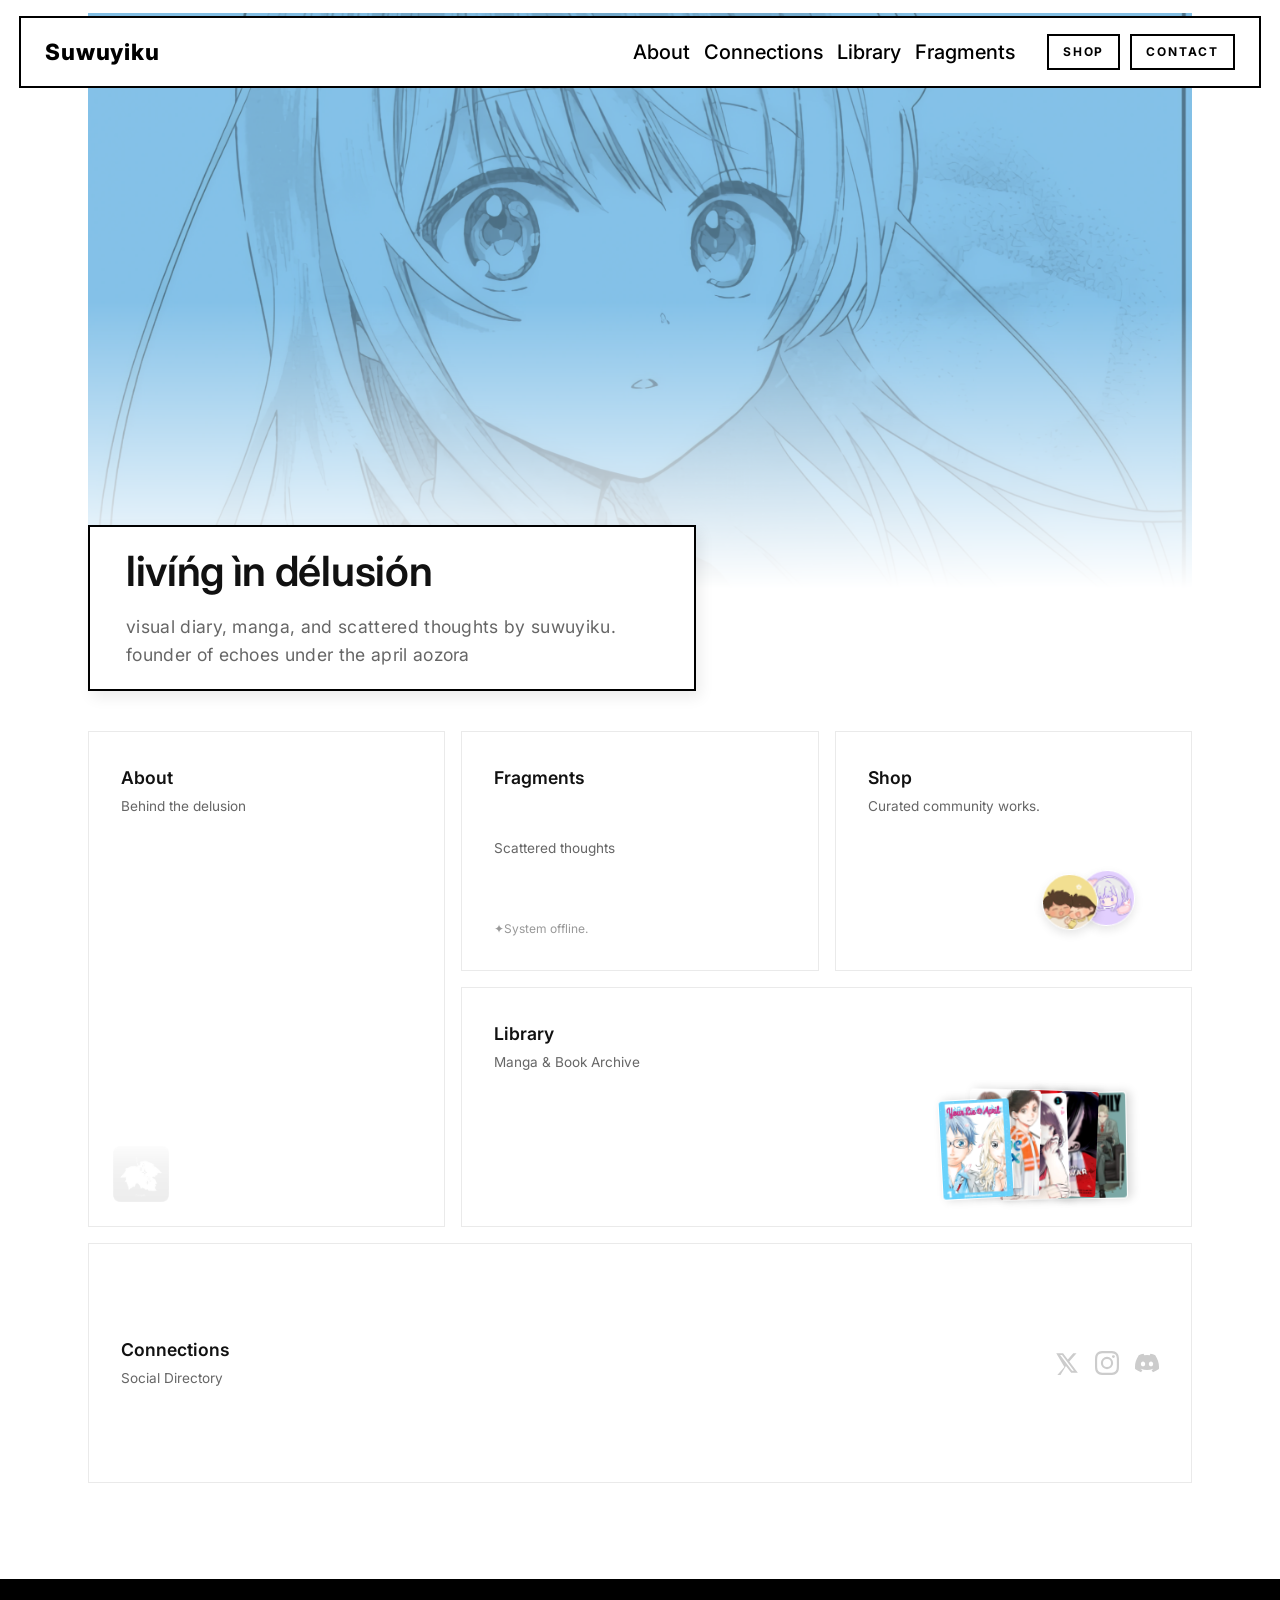
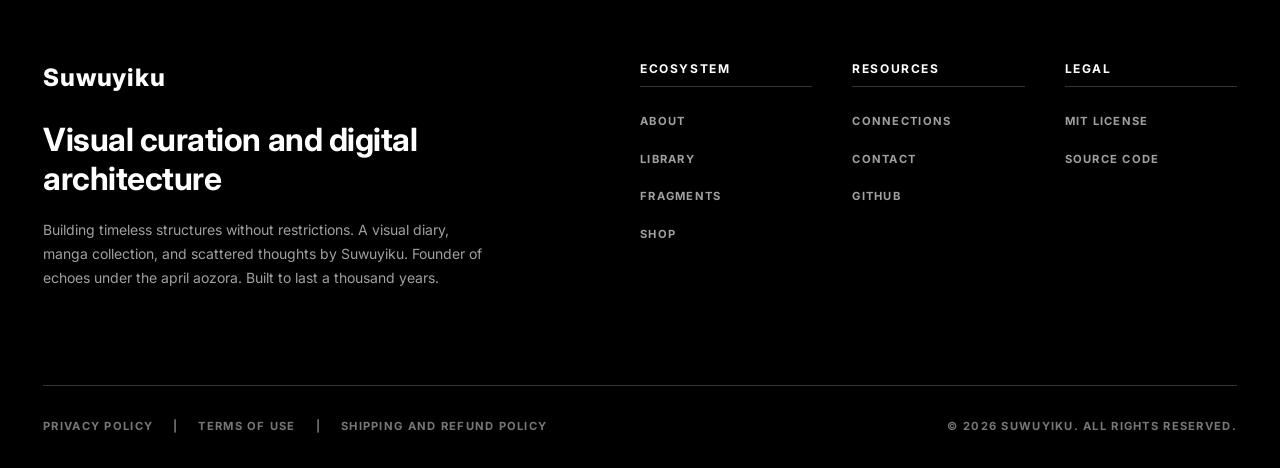
==== commit c090a94e: "Fix layout of Fragments Box in index.html" ====
--- a/index.html
+++ b/index.html
@@ -90,13 +90,13 @@
             <img src="assets/logo.png" alt="Suwuyiku Anchor" class="about-anchor-mark protected-img" draggable="false" oncontextmenu="return false;">
         </a>
         
-        <!-- UPGRADED: Fragments Box with Live Terminal -->
+       <!-- FIXED: Fragments Box Layout -->
         <a href="/fragments" class="bento-card fragments-card-special">
             <div class="card-content">
                 <h2>Fragments</h2>
                 <p>Scattered thoughts</p>
                 <div class="live-monitor" id="fragments-monitor">
-                    <span class="pulsing-dot"></span> <span id="monitor-text">Syncing with ecosystem...</span>
+                    <span class="monitor-bullet">✦</span> <span id="monitor-text">Syncing...</span>
                 </div>
             </div>
         </a>
--- a/style.css
+++ b/style.css
@@ -598,6 +598,65 @@
 .platform-item.github:hover .platform-icon { fill: #888888; transform: scale(1.15); }
 .platform-item.github:hover .route-title { color: #888888; }
 
+/* =========================================
+   NEW BENTO GRID UPGRADES (About, Fragments, Connections)
+   ========================================= */
+
+/* 1. About Box Vertical Anchor */
+.about-card-special { position: relative; overflow: hidden; }
+.about-anchor-mark {
+    position: absolute;
+    bottom: 1.5rem;
+    left: 1.5rem;
+    width: 3.5rem;
+    height: auto;
+    opacity: 0.08; /* Extremely faint watermark effect */
+    filter: grayscale(100%);
+    pointer-events: none;
+    transition: opacity 0.3s ease;
+}
+.about-card-special:hover .about-anchor-mark { opacity: 0.15; }
+
+/* 2. Fragments Live Monitor */
+.fragments-card-special .card-content { display: flex; flex-direction: column; justify-content: space-between; height: 100%; }
+.live-monitor {
+    font-family: 'Inter', monospace;
+    font-size: 0.75rem;
+    color: #999999;
+    margin-top: 1rem;
+    display: flex;
+    align-items: center;
+    white-space: nowrap;
+    overflow: hidden;
+    text-overflow: ellipsis;
+}
+.pulsing-dot {
+    display: inline-block;
+    width: 6px;
+    height: 6px;
+    background-color: #4CAF50;
+    border-radius: 50%;
+    margin-right: 8px;
+    box-shadow: 0 0 0 0 rgba(76, 175, 80, 0.7);
+    animation: pulse-dot 2s infinite cubic-bezier(0.66, 0, 0, 1);
+}
+@keyframes pulse-dot {
+    to { box-shadow: 0 0 0 8px rgba(76, 175, 80, 0); }
+}
+
+/* 3. Connections Visual Directory */
+.connections-card-special { flex-direction: row; align-items: center; justify-content: space-between; }
+.connections-preview-icons { display: flex; gap: 1rem; align-items: center; padding-left: 1rem; }
+.connections-preview-icons svg {
+    width: 1.5rem;
+    height: 1.5rem;
+    fill: #CCCCCC;
+    transition: fill 0.2s ease, transform 0.2s ease;
+}
+.connections-card-special:hover .connections-preview-icons svg { fill: var(--kodansha-black); }
+.connections-card-special:hover .connections-preview-icons svg:nth-child(1) { transform: translateY(-2px); transition-delay: 0s; }
+.connections-card-special:hover .connections-preview-icons svg:nth-child(2) { transform: translateY(-2px); transition-delay: 0.05s; }
+.connections-card-special:hover .connections-preview-icons svg:nth-child(3) { transform: translateY(-2px); transition-delay: 0.1s; }
 
 /* =========================================
    11. MASTER MOBILE ENGINE (UNIFIED)
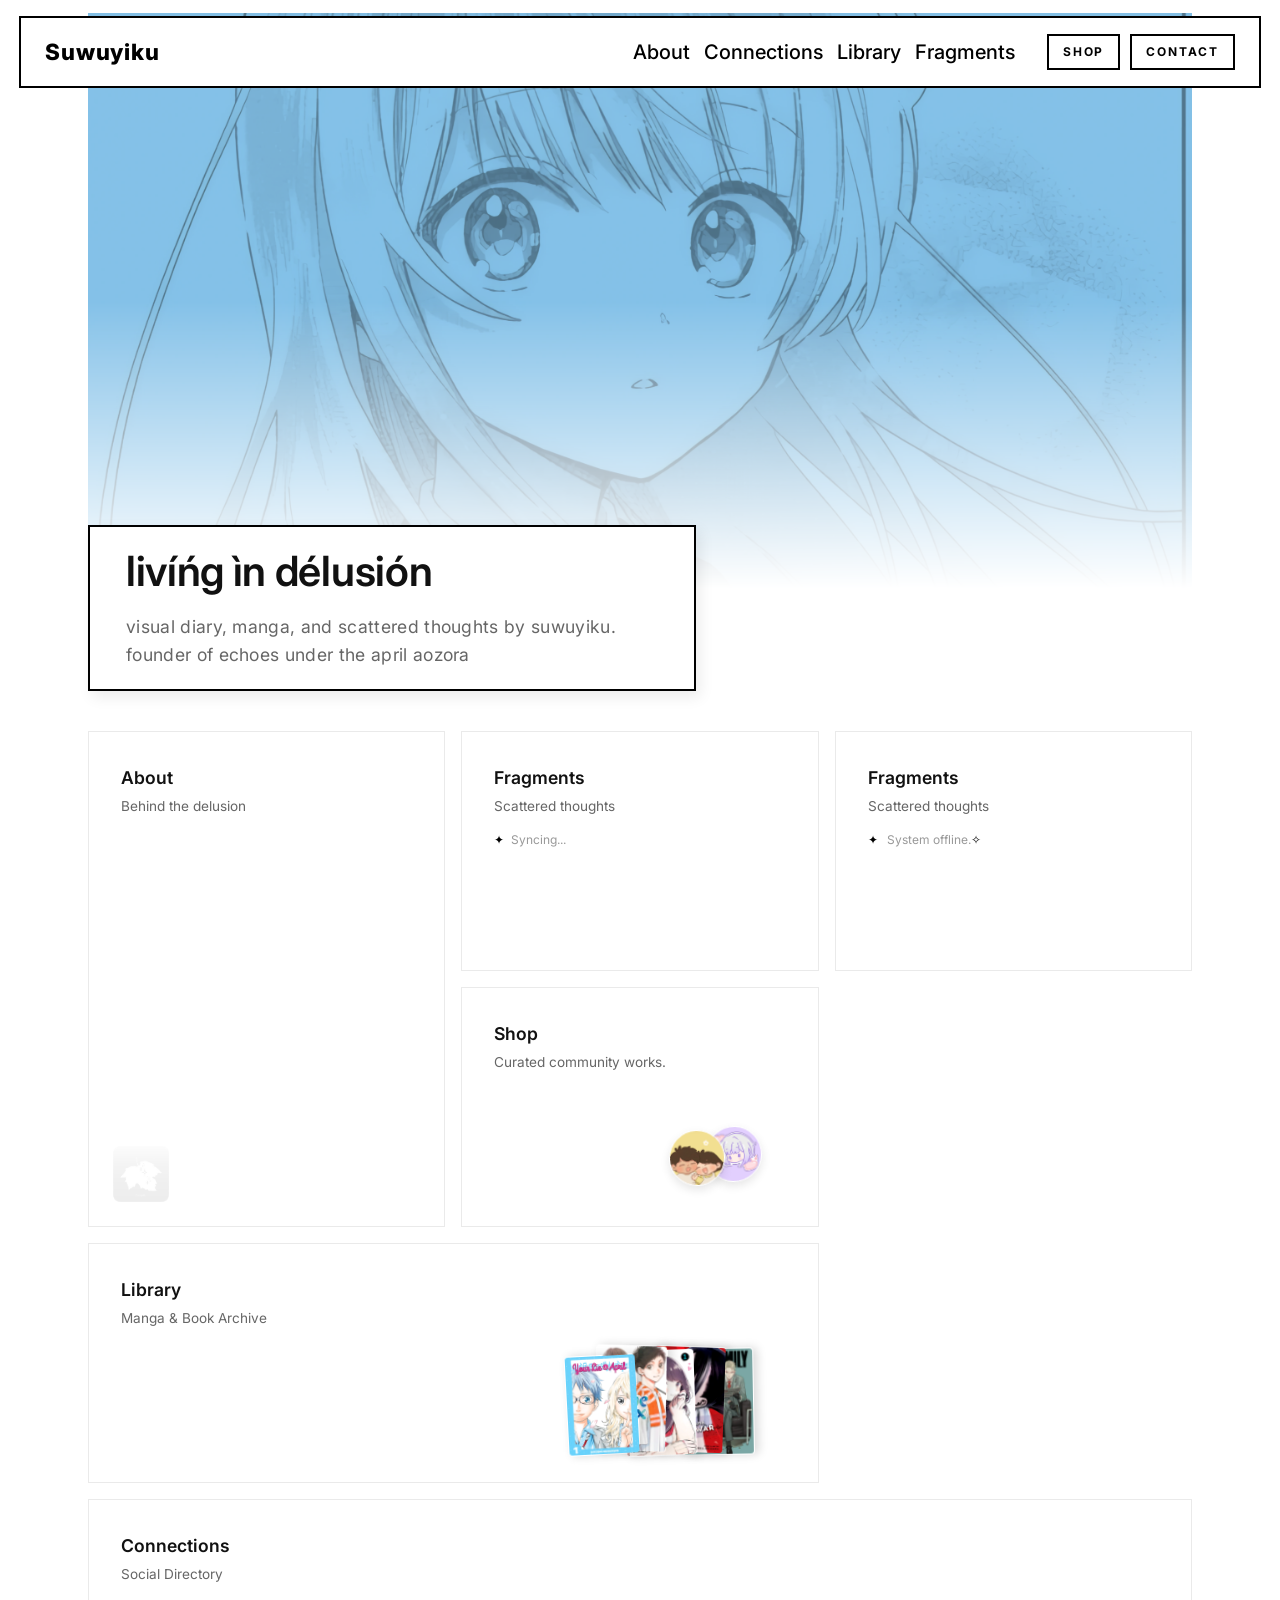
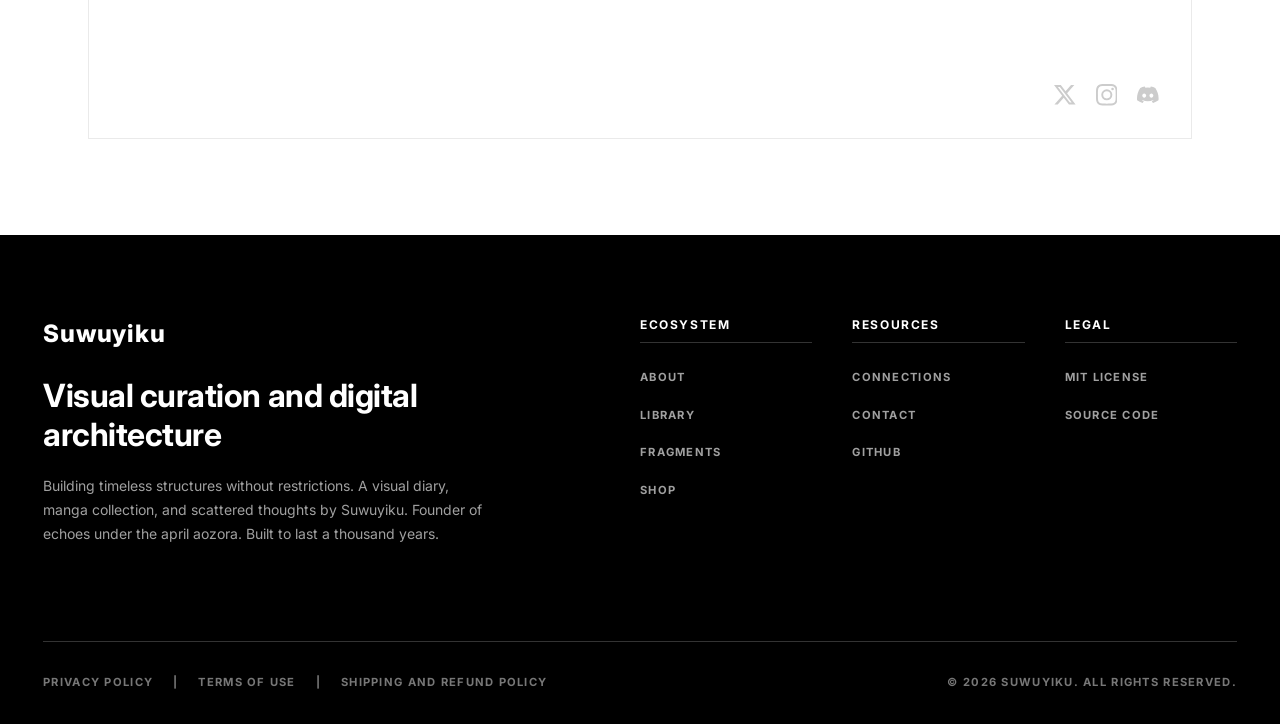
==== commit 6123193a: "Upgrade Fragments Box with Dual Live Monitor Updated the Fragments Box to include a dual live monito" ====
--- a/index.html
+++ b/index.html
@@ -99,6 +99,21 @@
                     <span class="monitor-bullet">✦</span> <span id="monitor-text">Syncing...</span>
                 </div>
             </div>
+            
+        </a><!-- UPGRADED: Fragments Box with Dual Terminal -->
+        <a href="/fragments" class="bento-card fragments-card-special">
+            <div class="card-content">
+                <h2>Fragments</h2>
+                <p>Scattered thoughts</p>
+                <div class="live-monitor" id="fragments-monitor">
+                    <div class="monitor-row">
+                        <span class="monitor-bullet">✦</span> <span id="monitor-text-1">Syncing ecosystem...</span>
+                    </div>
+                    <div class="monitor-row faded">
+                        <span class="monitor-bullet">✧</span> <span id="monitor-text-2">Reading archives...</span>
+                    </div>
+                </div>
+            </div>
         </a>
 
         <a href="https://suwuyiku.pages.dev/shop" class="bento-card shop-card-special">
@@ -141,14 +156,15 @@
             </div>
         </a>
 
-        <!-- UPGRADED: Connections Box with Visual Directory -->
+        <!-- UPGRADED: Connections Box with Crisp X Logo -->
         <a href="/connections" class="bento-card card-full-wide connections-card-special">
             <div class="card-content">
                 <h2>Connections</h2>
                 <p>Social Directory</p>
             </div>
             <div class="connections-preview-icons">
-                <svg viewBox="0 0 24 24"><path d="M18.244 2.25h3.308l-7.227 8.26 8.502 11.24H16.17l-5.214-6.817L4.99 24.75H1.68l7.73-8.835L1.254 2.25H8.08l4.713 6.231zm-1.161 17.52h1.833L7.008 4.09H5.078z"/></svg>
+                <!-- Mathematically perfect, unified X path -->
+                <svg viewBox="0 0 24 24"><path d="M18.901 1.153h3.68l-8.04 9.19L24 22.846h-7.406l-5.8-7.584-6.638 7.584H.474l8.6-9.83L0 1.154h7.594l5.243 6.932ZM17.61 20.644h2.039L6.486 3.24H4.298Z"/></svg>
                 <svg viewBox="0 0 24 24"><path d="M12 2.163c3.204 0 3.584.012 4.85.07 3.252.148 4.771 1.691 4.919 4.919.058 1.265.069 1.645.069 4.849 0 3.205-.012 3.584-.069 4.849-.149 3.225-1.664 4.771-4.919 4.919-1.266.058-1.644.07-4.85.07-3.204 0-3.584-.012-4.849-.07-3.26-.149-4.771-1.7-4.919-4.92-.058-1.265-.07-1.644-.07-4.849 0-3.204.013-3.583.07-4.849.149-3.227 1.664-4.771 4.919-4.919 1.266-.057 1.645-.069 4.849-.069zM12 0C8.741 0 8.333.014 7.053.072 2.695.272.273 2.69.073 7.052.014 8.333 0 8.741 0 12c0 3.259.014 3.668.072 4.948.2 4.358 2.618 6.78 6.98 6.98C8.333 23.986 8.741 24 12 24c3.259 0 3.668-.014 4.948-.072 4.354-.2 6.782-2.618 6.979-6.98.059-1.28.073-1.689.073-4.948 0-3.259-.014-3.667-.072-4.947-.196-4.354-2.617-6.78-6.979-6.98C15.668.014 15.259 0 12 0zm0 5.838a6.162 6.162 0 100 12.324 6.162 6.162 0 000-12.324zM12 16a4 4 0 110-8 4 4 0 010 8zm6.406-11.845a1.44 1.44 0 100 2.881 1.44 1.44 0 000-2.881z"/></svg>
                 <svg viewBox="0 0 24 24"><path d="M20.317 4.37a19.791 19.791 0 00-4.885-1.515.074.074 0 00-.079.037c-.21.375-.444.864-.608 1.25a18.27 18.27 0 00-5.487 0 12.64 12.64 0 00-.617-1.25.077.077 0 00-.079-.037A19.736 19.736 0 003.677 4.37a.07.07 0 00-.032.027C.533 9.046-.32 13.58.099 18.057a.082.082 0 00.031.057 19.9 19.9 0 005.993 3.03.078.078 0 00.084-.028 14.09 14.09 0 001.226-1.994.076.076 0 00-.041-.106 13.107 13.107 0 01-1.872-.892.077.077 0 01-.008-.128 10.2 10.2 0 00.372-.292.074.074 0 01.077-.01c3.928 1.793 8.18 1.793 12.062 0a.074.074 0 01.078.01c.12.098.246.198.373.292a.077.077 0 01-.006.127 12.299 12.299 0 01-1.873.892.077.077 0 00-.041.107c.36.698.772 1.362 1.225 1.993a.076.076 0 00.084.028 19.839 19.839 0 006.002-3.03.077.077 0 00.032-.054c.5-5.177-.838-9.674-3.549-13.66a.061.061 0 00-.031-.028zM8.02 15.33c-1.183 0-2.157-1.085-2.157-2.419 0-1.333.956-2.419 2.157-2.419 1.21 0 2.176 1.096 2.157 2.42 0 1.333-.956 2.418-2.157 2.418zm7.975 0c-1.183 0-2.157-1.085-2.157-2.419 0-1.333.955-2.419 2.157-2.419 1.21 0 2.176 1.096 2.157 2.42 0 1.333-.946 2.418-2.157 2.418z"/></svg>
             </div>
@@ -218,18 +234,28 @@
             }
         });
 
-        // Fragments Live Monitor Engine
+        // Upgraded Fragments Dual-Live Monitor Engine
         async function initFragmentsMonitor() {
             try {
                 const response = await fetch("https://fragmentsapi.suwuyiku.workers.dev/posts");
                 const data = await response.json();
+                
                 if (data.results && data.results.length > 0) {
-                    const latestTitle = data.results[0].properties.Title.title[0]?.plain_text || "Untitled Document";
-                    document.getElementById('monitor-text').textContent = latestTitle;
+                    // Inject Latest Post
+                    const title1 = data.results[0].properties.Title.title[0]?.plain_text || "Untitled Document";
+                    document.getElementById('monitor-text-1').textContent = title1;
+                    
+                    // Inject Previous Post (if it exists)
+                    if (data.results.length > 1) {
+                        const title2 = data.results[1].properties.Title.title[0]?.plain_text || "Untitled Document";
+                        document.getElementById('monitor-text-2').textContent = title2;
+                    } else {
+                        document.getElementById('monitor-text-2').textContent = "No earlier records.";
+                    }
                 }
             } catch (error) {
-                document.getElementById('monitor-text').textContent = "System offline.";
-                document.querySelector('.pulsing-dot').style.backgroundColor = "#ff4444";
+                document.getElementById('monitor-text-1').textContent = "System offline.";
+                document.getElementById('monitor-text-2').textContent = "";
             }
         }
         initFragmentsMonitor();
--- a/style.css
+++ b/style.css
@@ -617,39 +617,48 @@
 }
 .about-card-special:hover .about-anchor-mark { opacity: 0.15; }
 
-/* 2. Fragments Live Monitor */
-.fragments-card-special .card-content { display: flex; flex-direction: column; justify-content: space-between; height: 100%; }
+/* 2. Fragments Live Monitor (FIXED STACK) */
+.fragments-card-special .card-content { 
+    display: flex; 
+    flex-direction: column; 
+    justify-content: flex-start; /* Keeps it strictly top-aligned */
+    height: 100%; 
+}
+.fragments-card-special .card-content p {
+    margin-bottom: 0; 
+}
 .live-monitor {
     font-family: 'Inter', monospace;
     font-size: 0.75rem;
     color: #999999;
-    margin-top: 1rem;
+    margin-top: 0.75rem; /* Replaced 'auto' so it tightly hugs the text above it */
     display: flex;
     align-items: center;
     white-space: nowrap;
     overflow: hidden;
     text-overflow: ellipsis;
 }
-.pulsing-dot {
-    display: inline-block;
-    width: 6px;
-    height: 6px;
-    background-color: #4CAF50;
-    border-radius: 50%;
-    margin-right: 8px;
-    box-shadow: 0 0 0 0 rgba(76, 175, 80, 0.7);
-    animation: pulse-dot 2s infinite cubic-bezier(0.66, 0, 0, 1);
-}
-@keyframes pulse-dot {
-    to { box-shadow: 0 0 0 8px rgba(76, 175, 80, 0); }
-}
-
-/* 3. Connections Visual Directory */
-.connections-card-special { flex-direction: row; align-items: center; justify-content: space-between; }
-.connections-preview-icons { display: flex; gap: 1rem; align-items: center; padding-left: 1rem; }
+.monitor-bullet {
+    font-size: 0.75rem;
+    color: var(--kodansha-black);
+    margin-right: 0.4rem;
+}
+
+/* 3. Connections Visual Directory (FIXED ALIGNMENT) */
+.connections-card-special { 
+    flex-direction: column; /* Restores the standard top-to-bottom layout */
+    justify-content: space-between; 
+}
+.connections-preview-icons { 
+    display: flex; 
+    gap: 1.25rem; 
+    align-items: flex-end; 
+    justify-content: flex-end; /* Pushes the icons to the far right */
+    width: 100%;
+}
 .connections-preview-icons svg {
-    width: 1.5rem;
-    height: 1.5rem;
+    width: 1.35rem;
+    height: 1.35rem;
     fill: #CCCCCC;
     transition: fill 0.2s ease, transform 0.2s ease;
 }
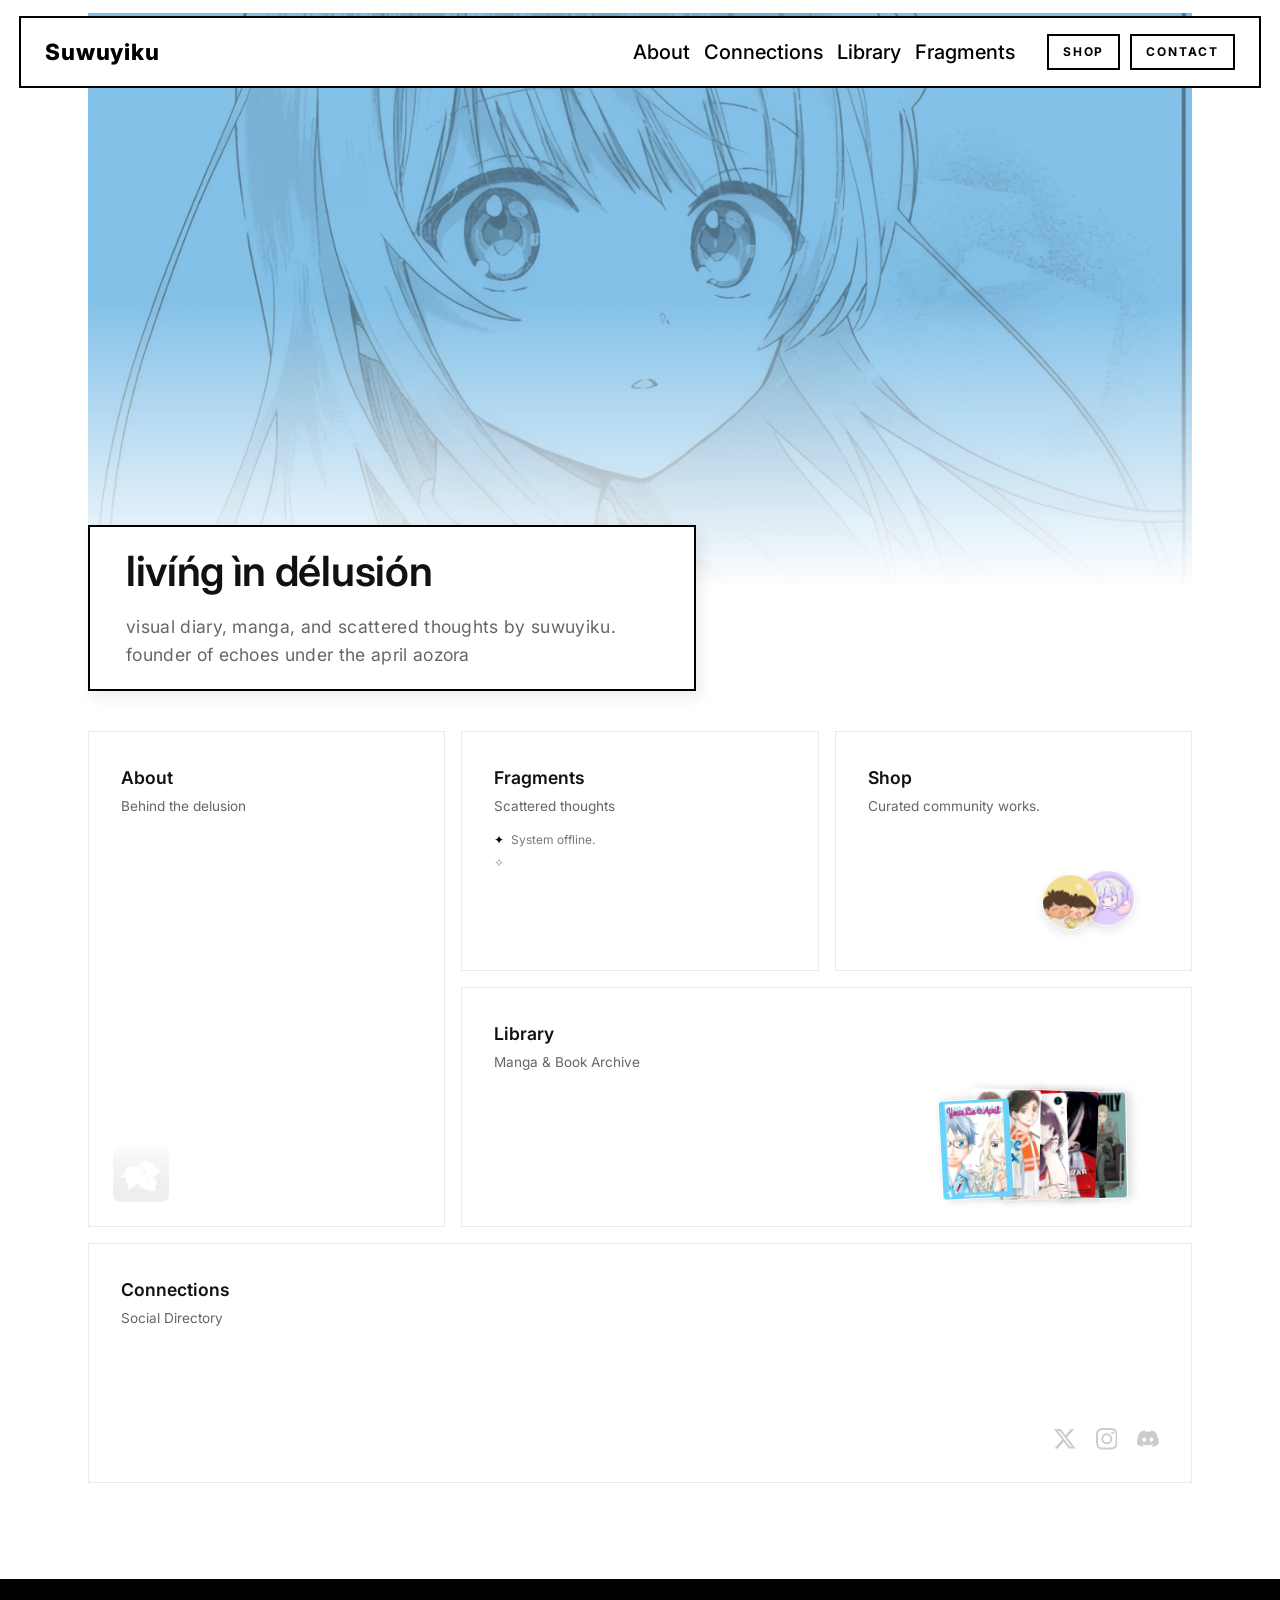
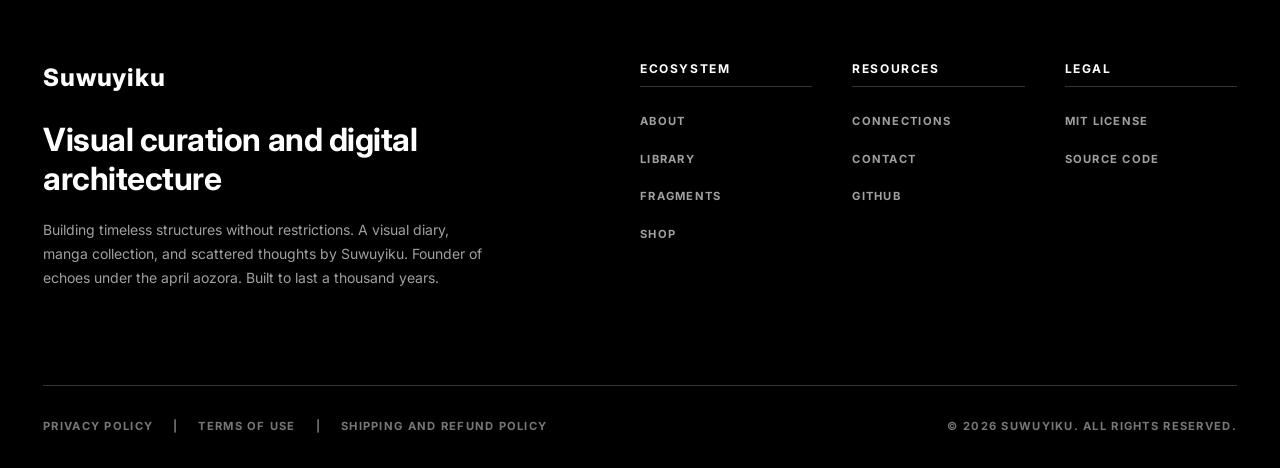
==== commit a0a56ab0: "Update index.html" ====
--- a/index.html
+++ b/index.html
@@ -90,16 +90,6 @@
             <img src="assets/logo.png" alt="Suwuyiku Anchor" class="about-anchor-mark protected-img" draggable="false" oncontextmenu="return false;">
         </a>
         
-       <!-- FIXED: Fragments Box Layout -->
-        <a href="/fragments" class="bento-card fragments-card-special">
-            <div class="card-content">
-                <h2>Fragments</h2>
-                <p>Scattered thoughts</p>
-                <div class="live-monitor" id="fragments-monitor">
-                    <span class="monitor-bullet">✦</span> <span id="monitor-text">Syncing...</span>
-                </div>
-            </div>
-            
         </a><!-- UPGRADED: Fragments Box with Dual Terminal -->
         <a href="/fragments" class="bento-card fragments-card-special">
             <div class="card-content">
--- a/style.css
+++ b/style.css
@@ -617,26 +617,35 @@
 }
 .about-card-special:hover .about-anchor-mark { opacity: 0.15; }
 
-/* 2. Fragments Live Monitor (FIXED STACK) */
+/* 2. Fragments Dual-Live Monitor */
 .fragments-card-special .card-content { 
     display: flex; 
     flex-direction: column; 
-    justify-content: flex-start; /* Keeps it strictly top-aligned */
+    justify-content: flex-start; 
     height: 100%; 
 }
 .fragments-card-special .card-content p {
     margin-bottom: 0; 
 }
 .live-monitor {
+    display: flex;
+    flex-direction: column;
+    gap: 0.25rem;
+    margin-top: 0.75rem; 
+}
+.monitor-row {
     font-family: 'Inter', monospace;
     font-size: 0.75rem;
-    color: #999999;
-    margin-top: 0.75rem; /* Replaced 'auto' so it tightly hugs the text above it */
+    color: #777777;
     display: flex;
     align-items: center;
     white-space: nowrap;
     overflow: hidden;
     text-overflow: ellipsis;
+}
+.monitor-row.faded {
+    opacity: 0.45; /* Drops the visibility for the older entry */
+    font-size: 0.7rem; /* Slight scale down for hierarchy */
 }
 .monitor-bullet {
     font-size: 0.75rem;
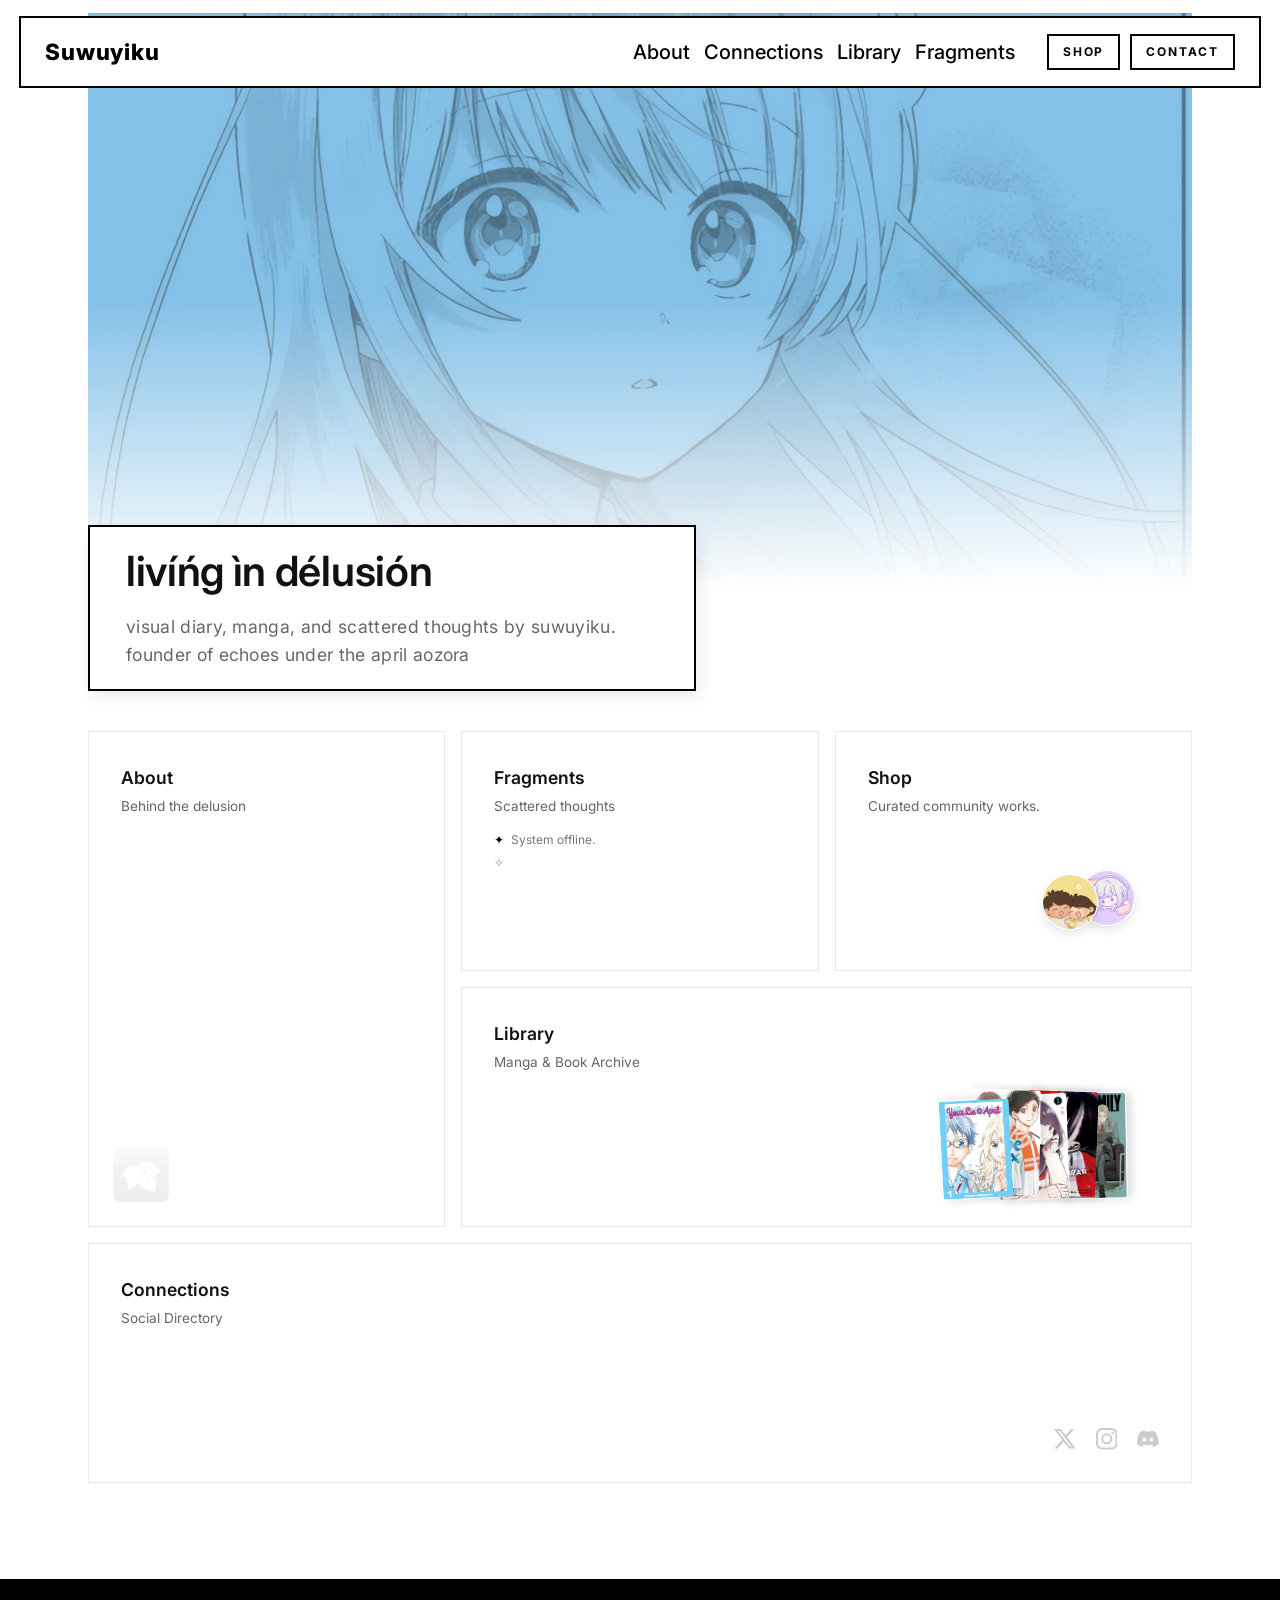
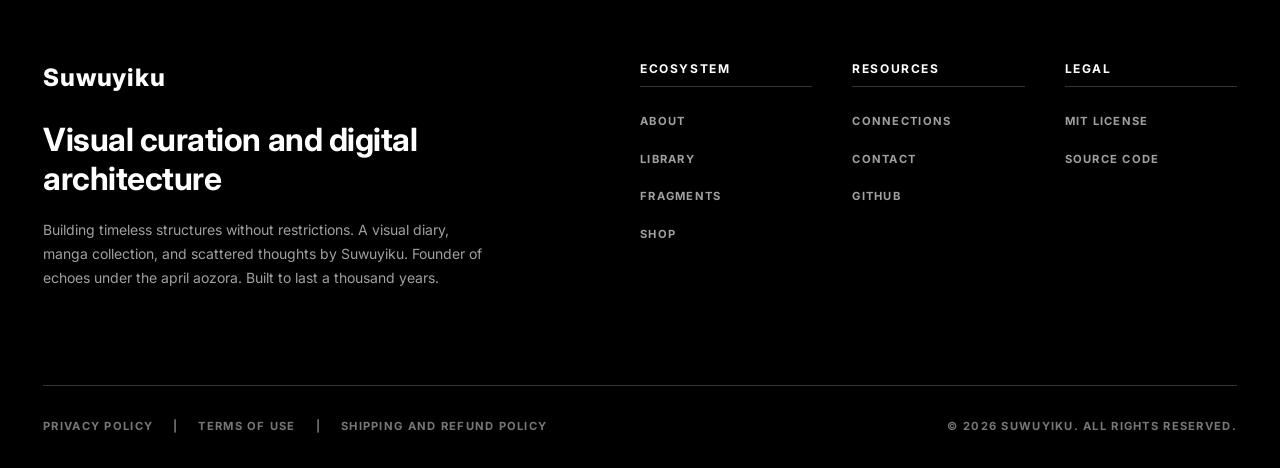
==== commit 574b1578: "Update API endpoint for fragments monitor" ====
--- a/index.html
+++ b/index.html
@@ -227,7 +227,7 @@
         // Upgraded Fragments Dual-Live Monitor Engine
         async function initFragmentsMonitor() {
             try {
-                const response = await fetch("https://fragmentsapi.suwuyiku.workers.dev/posts");
+                const response = await fetch("https://api.suwuyiku.workers.dev/posts");
                 const data = await response.json();
                 
                 if (data.results && data.results.length > 0) {
--- a/style.css
+++ b/style.css
@@ -1,24 +1,26 @@
 /* =========================================
-   1. GLOBAL RESET & BASE VARS
-   WHAT THIS DOES: Clears default browser styling and sets up reusable colors (variables) so you only have to change a color once to update the whole site.
-   ========================================= */
-
-/* The 'html' selector sets the base size for the whole page */
-html {
-    font-size: 100%;
-    -webkit-text-size-adjust: 100%; 
-    scroll-behavior: smooth; /* Makes clicking anchor links scroll smoothly instead of jumping */
-}
-
-/* The '*' means 'select everything'. This resets default margins and padding that browsers add. */
-* {
-    margin: 0;
-    padding: 0;
-    box-sizing: border-box; /* Ensures borders/padding don't increase the total width of elements */
-    font-family: 'Inter', -apple-system, BlinkMacSystemFont, "Segoe UI", sans-serif;
-}
-
-/* ':root' is where we store variables. Use var(--name) to apply these later! */
+   SUWUYIKU • MASTER STYLESHEET
+   
+   TABLE OF CONTENTS:
+   01. CORE & VARIABLES
+   02. NAVIGATION & FOOTER
+   03. HOME PAGE: HERO & BENTO GRID
+   04. HOME PAGE: BENTO CARD COMPONENTS
+   05. PAGE: ABOUT (Reserved Room)
+   06. PAGE: SHOP (Reserved Room)
+   07. PAGE: LIBRARY
+   08. PAGE: FRAGMENTS
+   09. PAGE: CONNECTIONS
+   10. PAGE: CONTACT & LEGAL
+   11. MOBILE RESPONSIVE ENGINE (Must remain at bottom)
+   ========================================= */
+
+/* =========================================
+   01. CORE & VARIABLES
+   ========================================= */
+html { font-size: 100%; -webkit-text-size-adjust: 100%; scroll-behavior: smooth; }
+* { margin: 0; padding: 0; box-sizing: border-box; font-family: 'Inter', -apple-system, BlinkMacSystemFont, "Segoe UI", sans-serif; }
+
 :root {
     --bg-color: #FFFFFF;
     --text-color: #111111;
@@ -27,411 +29,33 @@
     --hover-gray: #888888; 
 }
 
-/* =========================================
-   CUSTOM TEXT SELECTION
-   WHAT THIS DOES: Changes the highlight color when a user clicks and drags over text.
-   ========================================= */
 ::selection { background-color: var(--kodansha-black); color: var(--bg-color); }
-::-moz-selection { background-color: var(--kodansha-black); color: var(--bg-color); } /* For Firefox */
-
+::-moz-selection { background-color: var(--kodansha-black); color: var(--bg-color); }
 .site-footer ::selection, .site-footer *::selection { background-color: var(--bg-color); color: var(--kodansha-black); }
 .site-footer ::-moz-selection, .site-footer *::-moz-selection { background-color: var(--bg-color); color: var(--kodansha-black); }
 
-/* Defines the main body of the webpage */
-body {
-    background-color: var(--bg-color);
-    color: var(--text-color);
-    padding: 0; 
-    line-height: 1.6; /* Makes text easier to read by spacing out lines */
-    overflow-x: hidden; /* Prevents horizontal scrolling */
-    display: flex;
-    flex-direction: column;
-    min-height: 100vh; /* Ensures the footer stays at the bottom even if the page is short */
-}
-
-/* Accessibility feature: Adds a visible outline when navigating with the 'Tab' key */
-a:focus-visible, button:focus-visible {
-    outline: 0.125rem solid var(--hover-gray);
-    outline-offset: 0.125rem;
-}
-
-/* =========================================
-   2. TOP NAVIGATION
-   WHAT THIS DOES: Styles the top menu bar and makes it "stick" to the top when scrolling.
-   ========================================= */
-.top-nav {
-    position: sticky; /* Keeps the nav visible at the top while scrolling */
-    top: 1rem; 
-    z-index: 1000; /* Ensures the nav stays on top of other elements */
-    display: flex; /* Flexbox aligns items side-by-side */
-    justify-content: space-between; /* Pushes the logo left and links right */
-    align-items: center;
-    border: 0.125rem solid var(--kodansha-black); 
-    padding: 1rem 1.5rem; 
-    background-color: var(--bg-color);
-    margin: 1rem 1.5vw 0 1.5vw;
-}
-
+body { background-color: var(--bg-color); color: var(--text-color); padding: 0; line-height: 1.6; overflow-x: hidden; display: flex; flex-direction: column; min-height: 100vh; }
+a:focus-visible, button:focus-visible { outline: 0.125rem solid var(--hover-gray); outline-offset: 0.125rem; }
+.protected-img { -webkit-user-drag: none !important; user-select: none !important; -moz-user-select: none !important; -webkit-user-select: none !important; -ms-user-select: none !important; pointer-events: auto; }
+
+
+/* =========================================
+   02. NAVIGATION & FOOTER
+   ========================================= */
+.top-nav { position: sticky; top: 1rem; z-index: 1000; display: flex; justify-content: space-between; align-items: center; border: 0.125rem solid var(--kodansha-black); padding: 1rem 1.5rem; background-color: var(--bg-color); margin: 1rem 1.5vw 0 1.5vw; }
 .nav-left { display: flex; align-items: center; }
-
-.logo-text {
-    font-size: 1.4rem; 
-    font-weight: 800; 
-    letter-spacing: 0.05rem;
-    color: var(--kodansha-black);
-}
-
+.logo-text { font-size: 1.4rem; font-weight: 800; letter-spacing: 0.05rem; color: var(--kodansha-black); }
 .nav-right { display: flex; align-items: center; gap: 2rem; }
 .nav-links { list-style: none; display: flex; gap: 0.875rem; }
-
-/* The links in the top menu */
-.nav-links li a {
-    position: relative;
-    text-decoration: none; /* Removes the default underline */
-    color: var(--kodansha-black);
-    font-weight: 500; 
-    font-size: 1.25rem; 
-    padding-bottom: 0.25rem; 
-    transition: color 0.25s ease-out; /* Makes the color change smooth on hover */
-}
-
-/* The animated underline effect when hovering over menu links */
-.nav-links li a::after {
-    content: '';
-    position: absolute;
-    width: 100%;
-    height: 0.125rem;
-    bottom: 0;
-    left: 0;
-    background-color: var(--kodansha-black);
-    transform: scaleX(0); /* Starts hidden (width of 0) */
-    transform-origin: bottom right;
-    transition: transform 0.25s ease-out, background-color 0.25s ease-out;
-}
-
+.nav-links li a { position: relative; text-decoration: none; color: var(--kodansha-black); font-weight: 500; font-size: 1.25rem; padding-bottom: 0.25rem; transition: color 0.25s ease-out; }
+.nav-links li a::after { content: ''; position: absolute; width: 100%; height: 0.125rem; bottom: 0; left: 0; background-color: var(--kodansha-black); transform: scaleX(0); transform-origin: bottom right; transition: transform 0.25s ease-out, background-color 0.25s ease-out; }
 .nav-links li a:hover { color: var(--hover-gray); }
-.nav-links li a:hover::after {
-    transform: scaleX(1); /* Grows to full width on hover */
-    transform-origin: bottom left;
-    background-color: var(--hover-gray);
-}
+.nav-links li a:hover::after { transform: scaleX(1); transform-origin: bottom left; background-color: var(--hover-gray); }
 
 .nav-actions { display: flex; gap: 0.625rem; }
-
-/* Styles the buttons in the navigation bar */
-.btn-action {
-    display: flex;
-    align-items: center;
-    justify-content: center;
-    text-decoration: none;
-    color: var(--kodansha-black);
-    border: 0.125rem solid var(--kodansha-black);
-    padding: 0.375rem 0.875rem;
-    font-size: 0.75rem; 
-    font-weight: 700;
-    letter-spacing: 0.12rem; 
-    text-transform: uppercase;
-    transition: all 0.2s ease;
-}
-
-/* Inverts colors when hovering over the button */
-.btn-action:hover {
-    background-color: var(--kodansha-black);
-    border-color: var(--kodansha-black);
-    color: var(--bg-color);
-}
-
-/* =========================================
-   HERO SECTION (KODANSHA REFINED LAYOUT)
-   WHAT THIS DOES: The big visual banner at the very top of the page.
-   ========================================= */
-.hero {
-    position: relative;
-    margin-top: 0; 
-    margin-bottom: 4rem;
-    width: 100%; 
-}
-
-/* The colored background with a fading gradient mask at the bottom */
-.hero-anime-banner {
-    position: relative;
-    width: 100%;
-    height: 36rem;
-    background-color: #84C1E9; 
-    overflow: hidden;
-    /* This mask creates a fade-out effect at the bottom of the image */
-    -webkit-mask-image: linear-gradient(to bottom, rgba(0,0,0,1) 50%, rgba(0,0,0,0) 100%);
-    mask-image: linear-gradient(to bottom, rgba(0,0,0,1) 50%, rgba(0,0,0,0) 100%);
-}
-
-.hero-tint-img {
-    width: 100%;
-    height: 100%;
-    object-fit: cover; /* Ensures the image fills the space without stretching */
-    object-position: center 10%; 
-    mix-blend-mode: multiply; /* Blends the image with the blue background color */
-    opacity: 0.45; 
-}
-
-/* The text box that overlaps the hero image */
-.hero-content {
-    position: relative;
-    z-index: 2; 
-    background-color: var(--bg-color, #ffffff);
-    border: 0.125rem solid var(--kodansha-black); 
-    box-shadow: 4px 6px 14px rgba(0, 0, 0, 0.08); 
-    padding: 1.25rem 2.25rem; 
-    max-width: 38rem; 
-    text-align: left; 
-    margin-top: -4rem; /* Pulls the content up so it overlaps the image */
-    -webkit-user-select: none; 
-    -moz-user-select: none;
-    -ms-user-select: none;
-    user-select: none; 
-}
-
-.hero-content h1 { margin-top: 0; margin-bottom: 0.5rem; }
-.hero-content h2 { margin-bottom: 0; }
-
-/* =========================================
-   3. HERO & BENTO DASHBOARD
-   WHAT THIS DOES: The grid layout showing different content cards below the main banner.
-   ========================================= */
-.hero {
-    position: relative;
-    padding: 0 3rem 2.5rem 3rem; 
-    max-width: 75rem;
-    margin: -4.7rem auto 0 auto; 
-    width: 100%;
-}
-
-.hero h1 { font-size: 2.6rem; font-weight: 600; letter-spacing: -0.02rem; max-width: 50rem; line-height: 1.2; }
-.hero h2 { font-size: 1.1rem; font-weight: 400; color: #666666; margin-top: 1rem; letter-spacing: 0.02rem; line-height: 1.6; max-width: 100%; }
-
-/* The glowing text effect on a specific name/title */
-.name-glow {
-    transition: color 0.4s cubic-bezier(0.22, 1, 0.36, 1), text-shadow 0.4s cubic-bezier(0.22, 1, 0.36, 1);
-    cursor: default; 
-}
-
-.name-glow:hover {
-    color: #84C1E9; 
-    text-shadow: 0 0 8px rgba(132, 193, 233, 0.9), 0 0 16px rgba(132, 193, 233, 0.6), 0 0 24px rgba(132, 193, 233, 0.3); 
-}
-
-/* CSS Grid layout for the Bento cards (3 columns) */
-.bento-container {
-    display: grid;
-    grid-template-columns: repeat(3, 1fr); /* 3 equal columns */
-    grid-auto-rows: 15rem; /* Each row is 15rem tall */
-    gap: 1rem;
-    max-width: 75rem;
-    margin: 0 auto 6rem auto; /* Centers the container */
-    padding: 0 3rem;
-    width: 100%; 
-}
-
-.bento-card {
-    display: flex;
-    flex-direction: column;
-    justify-content: space-between;
-    text-decoration: none;
-    color: var(--text-color);
-    border: 0.0625rem solid var(--border-color);
-    background-color: var(--bg-color);
-    padding: 2rem;
-    transition: border-color 0.2s ease, transform 0.2s ease; /* Smooth hover effects */
-}
-
-.card-content h2 { font-size: 1.1rem; font-weight: 600; margin-bottom: 0.25rem; }
-.card-content p { font-size: 0.85rem; color: #666666; }
-
-/* Special sizing classes to make cards take up more space in the grid */
-.card-large { grid-row: span 2; } /* Takes up 2 rows vertically */
-.card-large-wide { grid-column: span 2; } /* Takes up 2 columns horizontally */
-.card-full-wide { grid-column: 1 / -1; } /* Spans the entire width */
-
-.bento-card:hover { border-color: #4A5C6A; transform: translateY(-0.125rem); /* Slight lift effect */ }
-
-/* =========================================
-   BENTO CARD MINI PREVIEWS
-   WHAT THIS DOES: The animated stack of mini manga books inside specific cards.
-   ========================================= */
-.library-card-special { position: relative; overflow: hidden; }
-
-.mini-manga-stack {
-    display: flex;
-    align-items: flex-end;
-    justify-content: flex-end; 
-    width: 100%;
-    margin-top: 1rem;
-    padding-right: 2rem; 
-    padding-bottom: 0.5rem;
-}
-
-.mini-manga {
-    width: 4.5rem; height: auto; border-radius: 4px; position: relative; box-sizing: border-box; border: 1px solid transparent; box-shadow: 4px 0 10px rgba(0, 0, 0, 0.15); flex-shrink: 0;
-    -webkit-backface-visibility: hidden; backface-visibility: hidden; filter: contrast(1.02) saturate(1.05); will-change: transform, margin, border-color, box-shadow;
-    transition: transform 0.7s cubic-bezier(0.22, 1, 0.36, 1), margin 0.7s cubic-bezier(0.22, 1, 0.36, 1), border-color 0.3s ease, box-shadow 0.7s cubic-bezier(0.22, 1, 0.36, 1); cursor: pointer;
-}
-
-/* Staggers the rotation and height of each mini book so they look messy */
-.mini-manga:nth-child(1) { z-index: 5; transform: rotate(-3deg) translateY(2px); }
-.mini-manga:nth-child(2) { z-index: 4; transform: rotate(1deg) translateY(-1px); }
-.mini-manga:nth-child(3) { z-index: 3; transform: rotate(-2deg) translateY(3px); }
-.mini-manga:nth-child(4) { z-index: 2; transform: rotate(2deg) translateY(0px); }
-.mini-manga:nth-child(5) { z-index: 1; transform: rotate(-1deg) translateY(2px); }
-
-/* Pulls the books over each other to create the overlapping stack */
-.mini-manga:not(:first-child) { margin-left: -2.7rem; }
-
-/* Spreads the books out slightly when hovering over the card container */
-.library-card-special:hover .mini-manga:not(:first-child) { margin-left: -0.5rem; }
-.library-card-special:hover .mini-manga:nth-child(1) { transform: rotate(-4deg) translateY(0); }
-.library-card-special:hover .mini-manga:nth-child(2) { transform: rotate(-2deg) translateY(0); }
-.library-card-special:hover .mini-manga:nth-child(3) { transform: rotate(0deg) translateY(0); }
-.library-card-special:hover .mini-manga:nth-child(4) { transform: rotate(2deg) translateY(0); }
-.library-card-special:hover .mini-manga:nth-child(5) { transform: rotate(4deg) translateY(0); }
-
-/* Pops a specific book out when hovered over */
-.library-card-special .mini-manga:nth-child(odd):hover { transform: translate(0.25rem, -1.2rem) rotate(-3deg) scale(1.05) !important; z-index: 10 !important; border-color: var(--kodansha-black); box-shadow: 0 15px 30px rgba(0, 0, 0, 0.3); }
-.library-card-special .mini-manga:nth-child(even):hover { transform: translate(0.25rem, -1.2rem) rotate(3deg) scale(1.05) !important; z-index: 10 !important; border-color: var(--kodansha-black); box-shadow: 0 15px 30px rgba(0, 0, 0, 0.3); }
-
-/* Prevents images from being draggable, useful for UI elements */
-.protected-img { -webkit-user-drag: none !important; user-select: none !important; -moz-user-select: none !important; -webkit-user-select: none !important; -ms-user-select: none !important; pointer-events: auto; }
-
-/* =========================================
-   PREMIUM EASTER EGG GLINT ENGINE 
-   WHAT THIS DOES: Adds sparkling star animations that appear when interacting with specific cards.
-   ========================================= */
-.library-card-special::after {
-    content: "✦"; position: absolute; color: #FFFFFF; opacity: 0; pointer-events: none; z-index: 100;
-    text-shadow: 0 0 12px rgba(255, 255, 255, 1), 0 0 25px rgba(255, 255, 255, 0.8); will-change: transform, opacity;
-}
-
-/* Uses the ':has' selector to detect which book is hovered, and triggers specific animations */
-.library-card-special:has(.mini-manga:nth-child(1):hover)::after { right: 20rem; bottom: 4.5rem; font-size: 1.2rem; animation: easter-glint-1 0.6s cubic-bezier(0.34, 1.56, 0.64, 1) 2.8s forwards; }
-.library-card-special:has(.mini-manga:nth-child(2):hover)::after { right: 15rem; bottom: 5.5rem; font-size: 1.8rem; color: #88CCFF; text-shadow: 0 0 15px rgba(136, 204, 255, 1), 0 0 30px rgba(0, 119, 255, 0.9); animation: easter-glint-2 0.7s cubic-bezier(0.34, 1.56, 0.64, 1) 3.5s forwards; }
-.library-card-special:has(.mini-manga:nth-child(3):hover)::after { right: 11.5rem; bottom: 3.5rem; font-size: 0.9rem; animation: easter-glint-3 0.5s cubic-bezier(0.34, 1.56, 0.64, 1) 2.5s forwards; }
-.library-card-special:has(.mini-manga:nth-child(4):hover)::after { right: 7.5rem; bottom: 6.5rem; font-size: 1.4rem; animation: easter-glint-4 0.6s cubic-bezier(0.34, 1.56, 0.64, 1) 3.2s forwards; }
-.library-card-special:has(.mini-manga:nth-child(5):hover)::after { right: 3.5rem; bottom: 4rem; font-size: 1.1rem; animation: easter-glint-5 0.55s cubic-bezier(0.34, 1.56, 0.64, 1) 2.9s forwards; }
-
-/* The Keyframes tell the browser exactly how the animation should move over time */
-@keyframes easter-glint-1 { 0% { opacity: 0; transform: scale(0) rotate(-45deg); } 40% { opacity: 1; transform: scale(1.2) rotate(45deg); } 100% { opacity: 0; transform: scale(0) rotate(135deg); } }
-@keyframes easter-glint-2 { 0% { opacity: 0; transform: scale(0) rotate(0deg); filter: brightness(1); } 40% { opacity: 1; transform: scale(1.3) rotate(90deg); filter: brightness(1.5); } 100% { opacity: 0; transform: scale(0) rotate(180deg); filter: brightness(1); } }
-@keyframes easter-glint-3 { 0% { opacity: 0; transform: scale(0) rotate(30deg); } 40% { opacity: 1; transform: scale(1.5) rotate(120deg); } 100% { opacity: 0; transform: scale(0) rotate(210deg); } }
-@keyframes easter-glint-4 { 0% { opacity: 0; transform: scale(0) rotate(-90deg); } 40% { opacity: 1; transform: scale(1.1) rotate(0deg); } 100% { opacity: 0; transform: scale(0) rotate(90deg); } }
-@keyframes easter-glint-5 { 0% { opacity: 0; transform: scale(0) rotate(15deg); } 40% { opacity: 1; transform: scale(1.3) rotate(105deg); } 100% { opacity: 0; transform: scale(0) rotate(195deg); } }
-
-/* =========================================
-   DYNAMIC HOVER TITLES
-   WHAT THIS DOES: Shows text titles depending on which mini-book you hover over.
-   ========================================= */
-.dynamic-book-title { color: var(--hover-gray); margin-left: 0.25rem; position: absolute; pointer-events: none; font-family: 'Inter', sans-serif; font-weight: 500; opacity: 0; transition: opacity 0.3s ease; }
-.library-card-special:has(.mini-manga:hover) .dynamic-book-title { opacity: 1; }
-.book-title { display: none; opacity: 0; transition: opacity 0.3s ease; white-space: nowrap; }
-
-.library-card-special:has(.mini-manga:nth-child(1):hover) .title-1,
-.library-card-special:has(.mini-manga:nth-child(2):hover) .title-2,
-.library-card-special:has(.mini-manga:nth-child(3):hover) .title-3,
-.library-card-special:has(.mini-manga:nth-child(4):hover) .title-4,
-.library-card-special:has(.mini-manga:nth-child(5):hover) .title-5 { display: inline-block; opacity: 1; }
-
-/* Custom font styles for different titles */
-.jp { font-family: 'Inter', -apple-system, BlinkMacSystemFont, sans-serif !important; font-weight: 400 !important; font-size: 0.9rem !important; letter-spacing: normal !important; vertical-align: baseline; }
-.title-1 .eng { font-family: 'Caveat', cursive; font-weight: 700; font-size: 1.15rem; display: inline-block; transform: translateY(0.12rem); }
-.title-2 .eng { font-family: 'Fredoka', sans-serif; font-weight: 600; font-size: 0.9rem; letter-spacing: -0.02rem; }
-.title-3 .eng { font-family: 'Sniglet', cursive; font-weight: 400; font-size: 0.9rem; }
-.title-4 .eng { font-family: 'Teko', sans-serif; font-weight: 600; font-size: 1.1rem; letter-spacing: 0.05rem; display: inline-block; transform: translateY(0.08rem); }
-.title-5 .eng { font-family: 'Bebas Neue', sans-serif; font-weight: 400; font-size: 1.05rem; letter-spacing: 0.05rem; display: inline-block; transform: translateY(0.08rem); }
-
-/* =========================================
-   SHOP BENTO CARD (CREATOR AVATARS)
-   WHAT THIS DOES: Animates circular avatar images in the shop card area.
-   ========================================= */
-.shop-card-special { position: relative; overflow: hidden; }
-.shop-creator-avatars { display: flex; align-items: flex-end; justify-content: flex-end; width: 100%; margin-top: 1rem; padding-right: 1.5rem; padding-bottom: 0.5rem; }
-
-.creator-avatar {
-    width: 3.5rem; height: 3.5rem; border-radius: 50%; object-fit: cover; position: relative; border: 0.12rem solid var(--bg-color); box-shadow: 0 4px 10px rgba(0, 0, 0, 0.1); background-color: var(--border-color); will-change: transform, box-shadow, border-color; transition: transform 0.8s cubic-bezier(0.16, 1, 0.3, 1), box-shadow 0.8s cubic-bezier(0.16, 1, 0.3, 1), border-color 0.5s ease-out; cursor: pointer;
-}
-
-.creator-avatar:nth-child(1) { z-index: 2; transform: rotate(-2deg); }
-.creator-avatar:nth-child(2) { margin-left: -1.2rem; transform: translateY(-4px) rotate(2deg); z-index: 1; }
-
-.shop-card-special:hover .creator-avatar:nth-child(1) { transform: translateX(-0.4rem) rotate(-5deg); }
-.shop-card-special:hover .creator-avatar:nth-child(2) { transform: translateX(0.4rem) translateY(-4px) rotate(5deg); }
-.shop-card-special .creator-avatar:hover { z-index: 10 !important; transform: translateY(-8px) rotate(0deg) !important; }
-
-.shop-card-special .creator-avatar:nth-child(1):hover { border-color: #F8E08E; box-shadow: 0 8px 20px rgba(248, 224, 142, 0.45); }
-.shop-card-special .creator-avatar:nth-child(2):hover { border-color: #D1C1FA; box-shadow: 0 8px 20px rgba(209, 193, 250, 0.45); }
-
-.dynamic-creator-title { color: var(--hover-gray); margin-left: 0.35rem; position: absolute; pointer-events: none; font-family: 'Inter', sans-serif; font-size: 0.8rem; font-weight: 500; letter-spacing: 0.02rem; transform: translateY(0.15rem); opacity: 0; transition: opacity 0.3s ease; }
-.shop-card-special:has(.creator-avatar:hover) .dynamic-creator-title { opacity: 1; }
-.creator-name { display: none; opacity: 0; transition: opacity 0.3s ease; white-space: nowrap; }
-.shop-card-special:has(.creator-avatar:nth-child(1):hover) .creator-1,
-.shop-card-special:has(.creator-avatar:nth-child(2):hover) .creator-2 { display: inline-block; opacity: 1; }
-
-/* =========================================
-   7. LIBRARY / MANGA SHELF
-   WHAT THIS DOES: Animates a larger horizontal row of books (like a bookshelf)
-   ========================================= */
-.library-container { max-width: 75rem; margin: 4rem auto 8rem auto; padding: 0 3rem; width: 100%; }
-.library-header { text-align: center; margin-bottom: 5rem; }
-.library-header h1 { font-size: 3rem; font-weight: 800; letter-spacing: -0.02rem; }
-.library-header p { color: #666666; margin-top: 1rem; font-size: 1.1rem; }
-
-/* Allows horizontal scrolling for touch devices */
-.manga-shelf { display: flex; justify-content: center; align-items: center; padding: 2rem 0 4rem 0; overflow-x: auto; -webkit-overflow-scrolling: touch; }
-
-.manga-book {
-    width: 12rem; height: auto; flex-shrink: 0; border-radius: 6px; position: relative; box-sizing: border-box; border: 1px solid transparent; box-shadow: 10px 0 20px rgba(0, 0, 0, 0.15); -webkit-backface-visibility: hidden; backface-visibility: hidden; filter: contrast(1.02) saturate(1.05); will-change: transform, margin, border-color, box-shadow; transition: transform 0.7s cubic-bezier(0.22, 1, 0.36, 1), margin 0.7s cubic-bezier(0.22, 1, 0.36, 1), border-color 0.3s ease, box-shadow 0.7s cubic-bezier(0.22, 1, 0.36, 1); cursor: pointer;
-}
-
-.manga-book:nth-child(1) { z-index: 8; transform: rotate(-3deg) translateY(3px); }
-.manga-book:nth-child(2) { z-index: 7; transform: rotate(1.5deg) translateY(-2px); }
-.manga-book:nth-child(3) { z-index: 6; transform: rotate(-2deg) translateY(4px); }
-.manga-book:nth-child(4) { z-index: 5; transform: rotate(2.5deg) translateY(-1px); }
-.manga-book:nth-child(5) { z-index: 4; transform: rotate(-1.5deg) translateY(2px); }
-.manga-book:nth-child(6) { z-index: 3; transform: rotate(3deg) translateY(-3px); }
-.manga-book:nth-child(7) { z-index: 2; transform: rotate(-2.5deg) translateY(1px); }
-.manga-book:nth-child(8) { z-index: 1; transform: rotate(1deg) translateY(2px); }
-
-.manga-book:not(:first-child) { margin-left: -7.5rem; }
-
-.manga-shelf:hover .manga-book:not(:first-child) { margin-left: -2rem; }
-.manga-shelf:hover .manga-book:nth-child(1) { transform: rotate(-7deg) translateY(0); }
-.manga-shelf:hover .manga-book:nth-child(2) { transform: rotate(-5deg) translateY(0); }
-.manga-shelf:hover .manga-book:nth-child(3) { transform: rotate(-3deg) translateY(0); }
-.manga-shelf:hover .manga-book:nth-child(4) { transform: rotate(-1deg) translateY(0); }
-.manga-shelf:hover .manga-book:nth-child(5) { transform: rotate(1deg) translateY(0); }
-.manga-shelf:hover .manga-book:nth-child(6) { transform: rotate(3deg) translateY(0); }
-.manga-shelf:hover .manga-book:nth-child(7) { transform: rotate(5deg) translateY(0); }
-.manga-shelf:hover .manga-book:nth-child(8) { transform: rotate(7deg) translateY(0); }
-
-.manga-book:nth-child(odd):hover { transform: translate(0.5rem, -2.5rem) rotate(-3deg) scale(1.03) !important; z-index: 20 !important; border-color: var(--kodansha-black); box-shadow: 0 25px 45px rgba(0, 0, 0, 0.4); }
-.manga-book:nth-child(even):hover { transform: translate(0.5rem, -2.5rem) rotate(3deg) scale(1.03) !important; z-index: 20 !important; border-color: var(--kodansha-black); box-shadow: 0 25px 45px rgba(0, 0, 0, 0.4); }
-
-/* =========================================
-   8. LEGAL PAGES
-   WHAT THIS DOES: Basic text styling for pages like Privacy Policy or Terms of Service.
-   ========================================= */
-.legal-container { max-width: 50rem; margin: 4rem auto 8rem auto; padding: 0 3rem; width: 100%; }
-.legal-header { text-align: center; margin-bottom: 1.5rem; }
-.legal-header h1 { font-size: 3rem; font-weight: 800; letter-spacing: -0.02rem; }
-.legal-content { font-family: -apple-system, BlinkMacSystemFont, "Helvetica Neue", Helvetica, Arial, sans-serif; }
-.legal-content h2 { font-size: 1.1rem; font-weight: 700; text-transform: uppercase; margin: 3rem 0 1rem 0; letter-spacing: 0.05rem; }
-.legal-content p, .legal-content ul { margin-bottom: 1.5rem; color: #111111; line-height: 1.7; font-size: 0.95rem; }
-.legal-content strong { font-weight: 700; color: #000000; }
-.legal-content ul { padding-left: 2rem; }
-.legal-content li { margin-bottom: 0.75rem; }
-.legal-content a { color: var(--kodansha-black) !important; font-weight: 600; text-decoration: underline; text-decoration-thickness: 0.125rem; text-underline-offset: 0.2rem; transition: color 0.2s ease; }
-.legal-content a:hover { color: var(--hover-gray) !important; }
-
-/* =========================================
-   9. ARCHITECTURAL FOOTER
-   WHAT THIS DOES: The dark section at the very bottom of every page containing extra links.
-   ========================================= */
+.btn-action { display: flex; align-items: center; justify-content: center; text-decoration: none; color: var(--kodansha-black); border: 0.125rem solid var(--kodansha-black); padding: 0.375rem 0.875rem; font-size: 0.75rem; font-weight: 700; letter-spacing: 0.12rem; text-transform: uppercase; transition: all 0.2s ease; }
+.btn-action:hover { background-color: var(--kodansha-black); border-color: var(--kodansha-black); color: var(--bg-color); }
+
 .site-footer { background-color: var(--kodansha-black); color: var(--bg-color); padding: 5rem calc(1.5vw + 1.5rem) 2rem calc(1.5vw + 1.5rem); margin-top: auto; width: 100%; }
 .footer-top { display: flex; justify-content: space-between; width: 100%; }
 .footer-brand { width: 42%; padding-right: 3rem; }
@@ -447,315 +71,410 @@
 .footer-bottom-links { display: flex; align-items: center; flex-wrap: wrap; gap: 1.25rem; }
 .footer-bottom-links a { color: #777777; text-decoration: none; transition: color 0.2s ease; }
 .footer-bottom-links a:hover { color: var(--bg-color); }
-.hamburger-btn, .mobile-sidebar, .sidebar-overlay { display: none; } /* Hidden on desktop */
+.hamburger-btn, .mobile-sidebar, .sidebar-overlay { display: none; } 
 .no-scroll { overflow: hidden; }
 
-/* =========================================
-   10. CONTACT PAGE STYLING ENGINE
-   WHAT THIS DOES: Layout and design for contact forms, anonymous inputs, and route cards.
-   ========================================= */
-.contact-page-wrapper {
-    display: block; 
-    width: 100%; 
-    max-width: 65rem;
-    margin: 0 auto;
-    padding: 3rem 1.5rem 6rem 1.5rem;
+
+/* =========================================
+   03. HOME PAGE: HERO & BENTO GRID
+   ========================================= */
+.hero { position: relative; padding: 0 3rem 2.5rem 3rem; max-width: 75rem; margin: -4.7rem auto 0 auto; width: 100%; }
+.hero-anime-banner { position: relative; width: 100%; height: 36rem; background-color: #84C1E9; overflow: hidden; -webkit-mask-image: linear-gradient(to bottom, rgba(0,0,0,1) 50%, rgba(0,0,0,0) 100%); mask-image: linear-gradient(to bottom, rgba(0,0,0,1) 50%, rgba(0,0,0,0) 100%); }
+.hero-tint-img { width: 100%; height: 100%; object-fit: cover; object-position: center 10%; mix-blend-mode: multiply; opacity: 0.45; }
+.hero-content { position: relative; z-index: 2; background-color: var(--bg-color); border: 0.125rem solid var(--kodansha-black); box-shadow: 4px 6px 14px rgba(0, 0, 0, 0.08); padding: 1.25rem 2.25rem; max-width: 38rem; text-align: left; margin-top: -4rem; user-select: none; }
+.hero-content h1 { margin-top: 0; margin-bottom: 0.5rem; font-size: 2.6rem; font-weight: 600; letter-spacing: -0.02rem; line-height: 1.2; }
+.hero-content h2 { font-size: 1.1rem; font-weight: 400; color: #666666; margin-top: 1rem; letter-spacing: 0.02rem; line-height: 1.6; }
+.name-glow { transition: color 0.4s ease, text-shadow 0.4s ease; cursor: default; }
+.name-glow:hover { color: #84C1E9; text-shadow: 0 0 8px rgba(132, 193, 233, 0.9), 0 0 16px rgba(132, 193, 233, 0.6); }
+
+.bento-container { display: grid; grid-template-columns: repeat(3, 1fr); grid-auto-rows: 15rem; gap: 1rem; max-width: 75rem; margin: 0 auto 6rem auto; padding: 0 3rem; width: 100%; }
+.bento-card { display: flex; flex-direction: column; justify-content: space-between; text-decoration: none; color: var(--text-color); border: 0.0625rem solid var(--border-color); background-color: var(--bg-color); padding: 2rem; transition: border-color 0.2s ease, transform 0.2s ease; }
+.card-content h2 { font-size: 1.1rem; font-weight: 600; margin-bottom: 0.25rem; }
+.card-content p { font-size: 0.85rem; color: #666666; }
+.bento-card:hover { border-color: #4A5C6A; transform: translateY(-0.125rem); }
+
+.card-large { grid-row: span 2; } 
+.card-large-wide { grid-column: span 2; } 
+.card-full-wide { grid-column: 1 / -1; } 
+
+
+/* =========================================
+   04. HOME PAGE: BENTO CARD COMPONENTS
+   ========================================= */
+/* About Box Anchor */
+.about-card-special { position: relative; overflow: hidden; }
+.about-anchor-mark { position: absolute; bottom: 1.5rem; left: 1.5rem; width: 3.5rem; height: auto; opacity: 0.08; filter: grayscale(100%); pointer-events: none; transition: opacity 0.3s ease; }
+.about-card-special:hover .about-anchor-mark { opacity: 0.15; }
+
+/* Fragments Dual-Live Monitor */
+.fragments-card-special .card-content { display: flex; flex-direction: column; justify-content: flex-start; height: 100%; }
+.fragments-card-special .card-content p { margin-bottom: 0; }
+.live-monitor { display: flex; flex-direction: column; gap: 0.25rem; margin-top: 0.75rem; }
+.monitor-row { font-family: 'Inter', monospace; font-size: 0.75rem; color: #777777; display: flex; align-items: center; white-space: nowrap; overflow: hidden; text-overflow: ellipsis; }
+.monitor-row.faded { opacity: 0.45; font-size: 0.7rem; }
+.monitor-bullet { font-size: 0.75rem; color: var(--kodansha-black); margin-right: 0.4rem; }
+
+/* Connections Visual Directory */
+.connections-card-special { flex-direction: column; justify-content: space-between; }
+.connections-preview-icons { display: flex; gap: 1.25rem; align-items: flex-end; justify-content: flex-end; width: 100%; }
+.connections-preview-icons svg { width: 1.35rem; height: 1.35rem; fill: #CCCCCC; transition: fill 0.2s ease, transform 0.2s ease; }
+.connections-card-special:hover .connections-preview-icons svg { fill: var(--kodansha-black); }
+.connections-card-special:hover .connections-preview-icons svg:nth-child(1) { transform: translateY(-2px); transition-delay: 0s; }
+.connections-card-special:hover .connections-preview-icons svg:nth-child(2) { transform: translateY(-2px); transition-delay: 0.05s; }
+.connections-card-special:hover .connections-preview-icons svg:nth-child(3) { transform: translateY(-2px); transition-delay: 0.1s; }
+
+/* Shop Creator Avatars */
+.shop-card-special { position: relative; overflow: hidden; }
+.shop-creator-avatars { display: flex; align-items: flex-end; justify-content: flex-end; width: 100%; margin-top: 1rem; padding-right: 1.5rem; padding-bottom: 0.5rem; }
+.creator-avatar { width: 3.5rem; height: 3.5rem; border-radius: 50%; object-fit: cover; position: relative; border: 0.12rem solid var(--bg-color); box-shadow: 0 4px 10px rgba(0, 0, 0, 0.1); background-color: var(--border-color); transition: transform 0.8s ease, box-shadow 0.8s ease, border-color 0.5s ease; cursor: pointer; }
+.creator-avatar:nth-child(1) { z-index: 2; transform: rotate(-2deg); }
+.creator-avatar:nth-child(2) { margin-left: -1.2rem; transform: translateY(-4px) rotate(2deg); z-index: 1; }
+.shop-card-special:hover .creator-avatar:nth-child(1) { transform: translateX(-0.4rem) rotate(-5deg); }
+.shop-card-special:hover .creator-avatar:nth-child(2) { transform: translateX(0.4rem) translateY(-4px) rotate(5deg); }
+.shop-card-special .creator-avatar:hover { z-index: 10 !important; transform: translateY(-8px) rotate(0deg) !important; }
+.shop-card-special .creator-avatar:nth-child(1):hover { border-color: #F8E08E; box-shadow: 0 8px 20px rgba(248, 224, 142, 0.45); }
+.shop-card-special .creator-avatar:nth-child(2):hover { border-color: #D1C1FA; box-shadow: 0 8px 20px rgba(209, 193, 250, 0.45); }
+.dynamic-creator-title { color: var(--hover-gray); margin-left: 0.35rem; position: absolute; pointer-events: none; font-family: 'Inter', sans-serif; font-size: 0.8rem; font-weight: 500; opacity: 0; transition: opacity 0.3s ease; }
+.shop-card-special:has(.creator-avatar:hover) .dynamic-creator-title { opacity: 1; }
+.creator-name { display: none; opacity: 0; transition: opacity 0.3s ease; white-space: nowrap; }
+.shop-card-special:has(.creator-avatar:nth-child(1):hover) .creator-1,
+.shop-card-special:has(.creator-avatar:nth-child(2):hover) .creator-2 { display: inline-block; opacity: 1; }
+
+/* Library Mini Manga Stack */
+.library-card-special { position: relative; overflow: hidden; }
+.mini-manga-stack { display: flex; align-items: flex-end; justify-content: flex-end; width: 100%; margin-top: 1rem; padding-right: 2rem; padding-bottom: 0.5rem; }
+.mini-manga { width: 4.5rem; height: auto; border-radius: 4px; position: relative; border: 1px solid transparent; box-shadow: 4px 0 10px rgba(0, 0, 0, 0.15); flex-shrink: 0; transition: transform 0.7s ease, margin 0.7s ease, border-color 0.3s ease, box-shadow 0.7s ease; cursor: pointer; }
+.mini-manga:nth-child(1) { z-index: 5; transform: rotate(-3deg) translateY(2px); }
+.mini-manga:nth-child(2) { z-index: 4; transform: rotate(1deg) translateY(-1px); }
+.mini-manga:nth-child(3) { z-index: 3; transform: rotate(-2deg) translateY(3px); }
+.mini-manga:nth-child(4) { z-index: 2; transform: rotate(2deg) translateY(0px); }
+.mini-manga:nth-child(5) { z-index: 1; transform: rotate(-1deg) translateY(2px); }
+.mini-manga:not(:first-child) { margin-left: -2.7rem; }
+.library-card-special:hover .mini-manga:not(:first-child) { margin-left: -0.5rem; }
+.library-card-special:hover .mini-manga:nth-child(1) { transform: rotate(-4deg) translateY(0); }
+.library-card-special:hover .mini-manga:nth-child(2) { transform: rotate(-2deg) translateY(0); }
+.library-card-special:hover .mini-manga:nth-child(3) { transform: rotate(0deg) translateY(0); }
+.library-card-special:hover .mini-manga:nth-child(4) { transform: rotate(2deg) translateY(0); }
+.library-card-special:hover .mini-manga:nth-child(5) { transform: rotate(4deg) translateY(0); }
+.library-card-special .mini-manga:nth-child(odd):hover { transform: translate(0.25rem, -1.2rem) rotate(-3deg) scale(1.05) !important; z-index: 10 !important; border-color: var(--kodansha-black); box-shadow: 0 15px 30px rgba(0, 0, 0, 0.3); }
+.library-card-special .mini-manga:nth-child(even):hover { transform: translate(0.25rem, -1.2rem) rotate(3deg) scale(1.05) !important; z-index: 10 !important; border-color: var(--kodansha-black); box-shadow: 0 15px 30px rgba(0, 0, 0, 0.3); }
+
+/* Library Glint Animation Engine */
+.library-card-special::after { content: "✦"; position: absolute; color: #FFFFFF; opacity: 0; pointer-events: none; z-index: 100; text-shadow: 0 0 12px rgba(255, 255, 255, 1), 0 0 25px rgba(255, 255, 255, 0.8); }
+.library-card-special:has(.mini-manga:nth-child(1):hover)::after { right: 20rem; bottom: 4.5rem; font-size: 1.2rem; animation: easter-glint-1 0.6s cubic-bezier(0.34, 1.56, 0.64, 1) 2.8s forwards; }
+.library-card-special:has(.mini-manga:nth-child(2):hover)::after { right: 15rem; bottom: 5.5rem; font-size: 1.8rem; color: #88CCFF; text-shadow: 0 0 15px rgba(136, 204, 255, 1), 0 0 30px rgba(0, 119, 255, 0.9); animation: easter-glint-2 0.7s cubic-bezier(0.34, 1.56, 0.64, 1) 3.5s forwards; }
+.library-card-special:has(.mini-manga:nth-child(3):hover)::after { right: 11.5rem; bottom: 3.5rem; font-size: 0.9rem; animation: easter-glint-3 0.5s cubic-bezier(0.34, 1.56, 0.64, 1) 2.5s forwards; }
+.library-card-special:has(.mini-manga:nth-child(4):hover)::after { right: 7.5rem; bottom: 6.5rem; font-size: 1.4rem; animation: easter-glint-4 0.6s cubic-bezier(0.34, 1.56, 0.64, 1) 3.2s forwards; }
+.library-card-special:has(.mini-manga:nth-child(5):hover)::after { right: 3.5rem; bottom: 4rem; font-size: 1.1rem; animation: easter-glint-5 0.55s cubic-bezier(0.34, 1.56, 0.64, 1) 2.9s forwards; }
+@keyframes easter-glint-1 { 0% { opacity: 0; transform: scale(0) rotate(-45deg); } 40% { opacity: 1; transform: scale(1.2) rotate(45deg); } 100% { opacity: 0; transform: scale(0) rotate(135deg); } }
+@keyframes easter-glint-2 { 0% { opacity: 0; transform: scale(0) rotate(0deg); filter: brightness(1); } 40% { opacity: 1; transform: scale(1.3) rotate(90deg); filter: brightness(1.5); } 100% { opacity: 0; transform: scale(0) rotate(180deg); filter: brightness(1); } }
+@keyframes easter-glint-3 { 0% { opacity: 0; transform: scale(0) rotate(30deg); } 40% { opacity: 1; transform: scale(1.5) rotate(120deg); } 100% { opacity: 0; transform: scale(0) rotate(210deg); } }
+@keyframes easter-glint-4 { 0% { opacity: 0; transform: scale(0) rotate(-90deg); } 40% { opacity: 1; transform: scale(1.1) rotate(0deg); } 100% { opacity: 0; transform: scale(0) rotate(90deg); } }
+@keyframes easter-glint-5 { 0% { opacity: 0; transform: scale(0) rotate(15deg); } 40% { opacity: 1; transform: scale(1.3) rotate(105deg); } 100% { opacity: 0; transform: scale(0) rotate(195deg); } }
+
+/* Library Hover Dynamic Titles */
+.dynamic-book-title { color: var(--hover-gray); margin-left: 0.25rem; position: absolute; pointer-events: none; font-family: 'Inter', sans-serif; font-weight: 500; opacity: 0; transition: opacity 0.3s ease; }
+.library-card-special:has(.mini-manga:hover) .dynamic-book-title { opacity: 1; }
+.book-title { display: none; opacity: 0; transition: opacity 0.3s ease; white-space: nowrap; }
+.library-card-special:has(.mini-manga:nth-child(1):hover) .title-1, .library-card-special:has(.mini-manga:nth-child(2):hover) .title-2, .library-card-special:has(.mini-manga:nth-child(3):hover) .title-3, .library-card-special:has(.mini-manga:nth-child(4):hover) .title-4, .library-card-special:has(.mini-manga:nth-child(5):hover) .title-5 { display: inline-block; opacity: 1; }
+.jp { font-family: 'Inter', sans-serif !important; font-weight: 400 !important; font-size: 0.9rem !important; letter-spacing: normal !important; vertical-align: baseline; }
+.title-1 .eng { font-family: 'Caveat', cursive; font-weight: 700; font-size: 1.15rem; display: inline-block; transform: translateY(0.12rem); }
+.title-2 .eng { font-family: 'Fredoka', sans-serif; font-weight: 600; font-size: 0.9rem; letter-spacing: -0.02rem; }
+.title-3 .eng { font-family: 'Sniglet', cursive; font-weight: 400; font-size: 0.9rem; }
+.title-4 .eng { font-family: 'Teko', sans-serif; font-weight: 600; font-size: 1.1rem; letter-spacing: 0.05rem; display: inline-block; transform: translateY(0.08rem); }
+.title-5 .eng { font-family: 'Bebas Neue', sans-serif; font-weight: 400; font-size: 1.05rem; letter-spacing: 0.05rem; display: inline-block; transform: translateY(0.08rem); }
+
+
+/* =========================================
+   05. PAGE: ABOUT (Reserved Room)
+   ========================================= */
+/* Future About Page styling will go here */
+
+
+/* =========================================
+   06. PAGE: SHOP (Reserved Room)
+   ========================================= */
+/* Future Shop / Commerce styling will go here */
+
+
+/* =========================================
+   07. PAGE: LIBRARY
+   ========================================= */
+/* Unified Left-Aligned Header */
+.library-header { 
     text-align: left; 
-}
-
-.contact-page-header {
-    text-align: left;
-    margin-bottom: 3rem;
-    border-bottom: 0.125rem solid var(--kodansha-black);
-    padding-bottom: 1.5rem;
-}
-
+    margin-bottom: 3rem; 
+    border-bottom: 0.125rem solid var(--kodansha-black); 
+    padding-bottom: 1.5rem; 
+}
+.library-header h1 { 
+    font-size: 2.5rem; 
+    font-weight: 800; 
+    letter-spacing: -0.03em; 
+    color: var(--kodansha-black); 
+    margin-bottom: 0.5rem; 
+}
+.library-header p { 
+    font-size: 1rem; 
+    color: #777777; 
+}
+
+/* Horizontal Manga Shelf Engine */
+.manga-shelf { display: flex; justify-content: flex-start; align-items: center; padding: 2rem 0 4rem 0; overflow-x: auto; -webkit-overflow-scrolling: touch; }
+.manga-book { width: 12rem; height: auto; flex-shrink: 0; border-radius: 6px; position: relative; box-sizing: border-box; border: 1px solid transparent; box-shadow: 10px 0 20px rgba(0, 0, 0, 0.15); -webkit-backface-visibility: hidden; backface-visibility: hidden; filter: contrast(1.02) saturate(1.05); transition: transform 0.7s cubic-bezier(0.22, 1, 0.36, 1), margin 0.7s cubic-bezier(0.22, 1, 0.36, 1), border-color 0.3s ease, box-shadow 0.7s cubic-bezier(0.22, 1, 0.36, 1); cursor: pointer; }
+
+/* Book Staggering Math */
+.manga-book:nth-child(1) { z-index: 8; transform: rotate(-3deg) translateY(3px); }
+.manga-book:nth-child(2) { z-index: 7; transform: rotate(1.5deg) translateY(-2px); }
+.manga-book:nth-child(3) { z-index: 6; transform: rotate(-2deg) translateY(4px); }
+.manga-book:nth-child(4) { z-index: 5; transform: rotate(2.5deg) translateY(-1px); }
+.manga-book:nth-child(5) { z-index: 4; transform: rotate(-1.5deg) translateY(2px); }
+.manga-book:nth-child(6) { z-index: 3; transform: rotate(3deg) translateY(-3px); }
+.manga-book:nth-child(7) { z-index: 2; transform: rotate(-2.5deg) translateY(1px); }
+.manga-book:nth-child(8) { z-index: 1; transform: rotate(1deg) translateY(2px); }
+.manga-book:not(:first-child) { margin-left: -7.5rem; }
+
+/* Hover Expansion */
+.manga-shelf:hover .manga-book:not(:first-child) { margin-left: -2rem; }
+.manga-shelf:hover .manga-book:nth-child(1) { transform: rotate(-7deg) translateY(0); }
+.manga-shelf:hover .manga-book:nth-child(2) { transform: rotate(-5deg) translateY(0); }
+.manga-shelf:hover .manga-book:nth-child(3) { transform: rotate(-3deg) translateY(0); }
+.manga-shelf:hover .manga-book:nth-child(4) { transform: rotate(-1deg) translateY(0); }
+.manga-shelf:hover .manga-book:nth-child(5) { transform: rotate(1deg) translateY(0); }
+.manga-shelf:hover .manga-book:nth-child(6) { transform: rotate(3deg) translateY(0); }
+.manga-shelf:hover .manga-book:nth-child(7) { transform: rotate(5deg) translateY(0); }
+.manga-shelf:hover .manga-book:nth-child(8) { transform: rotate(7deg) translateY(0); }
+
+/* Individual Book Hover Elevation */
+.manga-book:nth-child(odd):hover { transform: translate(0.5rem, -2.5rem) rotate(-3deg) scale(1.03) !important; z-index: 20 !important; border-color: var(--kodansha-black); box-shadow: 0 25px 45px rgba(0, 0, 0, 0.4); }
+.manga-book:nth-child(even):hover { transform: translate(0.5rem, -2.5rem) rotate(3deg) scale(1.03) !important; z-index: 20 !important; border-color: var(--kodansha-black); box-shadow: 0 25px 45px rgba(0, 0, 0, 0.4); }
+
+/* Library API Grid Architecture */
+.library-grid {
+    display: grid;
+    grid-template-columns: repeat(auto-fill, minmax(130px, 1fr));
+    gap: 2.5rem 1.5rem;
+    align-items: start;
+    width: 100%;
+    padding-bottom: 4rem;
+}
+
+.book-item {
+    display: flex;
+    flex-direction: column;
+    gap: 0.75rem;
+    transition: opacity 0.3s ease, transform 0.3s ease;
+    cursor: pointer;
+}
+
+.book-item:hover { transform: translateY(-4px); }
+
+.book-cover {
+    width: 100%;
+    aspect-ratio: 2 / 3; /* Forces standard manga/book dimensions */
+    object-fit: cover;
+    border-radius: 4px;
+    box-shadow: 4px 6px 15px rgba(0,0,0,0.08);
+    border: 1px solid var(--border-color);
+    transition: box-shadow 0.3s ease, border-color 0.3s ease;
+}
+
+.book-item:hover .book-cover { 
+    box-shadow: 6px 10px 20px rgba(0,0,0,0.15); 
+    border-color: var(--hover-gray); 
+}
+
+.book-meta { display: flex; flex-direction: column; }
+.book-title { font-size: 0.85rem; font-weight: 700; color: var(--kodansha-black); line-height: 1.2; }
+.book-author { font-size: 0.7rem; color: #888888; margin-top: 0.2rem; }
+body.is-searching .library-header p { opacity: 0.3; transition: opacity 0.3s ease; }
+
+/* =========================================
+   08. PAGE: FRAGMENTS
+   ========================================= */
+.fragments-header { margin-bottom: 3rem; border-bottom: 0.125rem solid var(--kodansha-black); padding-bottom: 1.5rem; }
+.fragments-header h1 { font-size: 2.5rem; font-weight: 800; letter-spacing: -0.03em; color: var(--kodansha-black); margin-bottom: 0.5rem; }
+.fragments-header p { font-size: 1rem; color: #777777; }
+.fragment-item { padding: 2rem 0; border-bottom: 1px solid var(--border-color); cursor: pointer; transition: transform 0.3s ease, padding-left 0.3s ease; }
+.fragment-item:hover { transform: translateX(4px); padding-left: 0.5rem; }
+.fragment-meta { display: flex; justify-content: space-between; align-items: center; font-size: 0.75rem; color: #A0A0A0; text-transform: uppercase; letter-spacing: 0.1em; margin-bottom: 0.75rem; }
+.meta-category { font-weight: 700; color: var(--kodansha-black); }
+.fragment-title { font-size: 1.5rem; font-weight: 700; color: var(--kodansha-black); line-height: 1.3; transition: color 0.2s ease; }
+.fragment-item:hover .fragment-title { color: var(--hover-gray); }
+
+#fragments-canvas { display: none; animation: fadeIn 0.5s ease forwards; }
+@keyframes fadeIn { from { opacity: 0; transform: translateY(10px); } to { opacity: 1; transform: translateY(0); } }
+.btn-back { display: inline-flex; align-items: center; gap: 0.5rem; background: none; border: none; font-family: 'Inter', sans-serif; font-size: 0.85rem; font-weight: 600; text-transform: uppercase; letter-spacing: 0.05em; color: #777777; cursor: pointer; margin-bottom: 3rem; transition: color 0.2s ease; }
+.btn-back:hover { color: var(--kodansha-black); }
+.canvas-title { font-size: 2.2rem; font-weight: 800; letter-spacing: -0.02em; line-height: 1.2; margin-bottom: 1rem; }
+.canvas-body { margin-top: 3rem; font-size: 1.1rem; line-height: 1.8; color: #222222; min-height: 30vh; overflow-wrap: break-word; word-wrap: break-word; }
+.canvas-body p { margin-bottom: 1.75rem; }
+.canvas-body h2, .canvas-body h3 { font-weight: 800; margin: 2.5rem 0 1rem 0; color: var(--kodansha-black); }
+.image-skeleton { background: #f4f4f4; border-radius: 6px; margin: 2.5rem auto; text-align: center; overflow: hidden; box-shadow: 0 4px 20px rgba(0,0,0,0.06); }
+.canvas-image { width: 100%; height: auto; display: block; opacity: 0; transition: opacity 0.5s ease-in; margin: 0; }
+
+.spark-container { margin-top: 5rem; padding-top: 3rem; border-top: 1px solid var(--border-color); display: flex; flex-direction: column; align-items: center; gap: 0.75rem; position: relative; }
+.spark-intro { font-size: 0.85rem; color: #A0A0A0; font-style: italic; margin-top: 1rem; letter-spacing: 0.02em; text-align: center; }
+.btn-spark { background: none; border: none; font-size: 2rem; color: #DDDDDD; cursor: pointer; transition: color 0.3s ease; position: relative; z-index: 10; }
+.btn-spark:hover:not(:disabled) { color: var(--hover-gray); }
+.btn-spark.active { color: var(--kodansha-black); }
+.btn-spark:disabled { cursor: default; }
+
+@keyframes sparkBurst { 0% { transform: scale(1); text-shadow: 0 0 0px rgba(0,0,0,0); } 50% { transform: scale(1.4); text-shadow: 0 0 20px rgba(0,0,0,0.4); color: var(--kodansha-black); } 100% { transform: scale(1.1); text-shadow: 0 0 5px rgba(0,0,0,0.1); color: var(--kodansha-black); } }
+.btn-spark.animating { animation: sparkBurst 0.5s ease forwards; }
+.spark-count { font-size: 0.85rem; font-weight: 600; color: #A0A0A0; letter-spacing: 0.05em; }
+.particle { position: fixed; pointer-events: none; width: 5px; height: 5px; background-color: var(--kodansha-black); border-radius: 50%; z-index: 9999; animation: shoot 0.6s cubic-bezier(0.1, 0.8, 0.3, 1) forwards; }
+@keyframes shoot { 0% { transform: translate(0, 0) scale(1); opacity: 1; } 100% { transform: translate(var(--tx), var(--ty)) scale(0); opacity: 0; } }
+
+
+/* =========================================
+   09. PAGE: CONNECTIONS
+   ========================================= */
+.connections-header-wrapper { display: flex; flex-direction: row; justify-content: space-between; align-items: flex-end; width: 100%; margin-bottom: 3rem; border-bottom: 0.125rem solid var(--kodansha-black); padding-bottom: 1.5rem; }
+.connections-header-left { text-align: left; }
+.connections-header-left h1 { font-size: 2.5rem; font-weight: 800; letter-spacing: -0.03em; color: var(--kodansha-black); margin-bottom: 0.5rem; }
+.connections-header-left p { font-size: 1rem; color: #777777; }
+
+/* Search Bar */
+.search-container { position: relative; }
+.search-input { width: 14rem; padding: 0.6rem 1rem 0.6rem 2.25rem; border: 0.125rem solid var(--border-color); border-radius: 4px; font-family: 'Inter', sans-serif; font-size: 0.85rem; font-weight: 500; outline: none; background-color: #FAFAFA; transition: all 0.4s ease; }
+.search-input:focus { width: 20rem; border-color: var(--kodansha-black); background-color: var(--bg-color); box-shadow: 0 4px 15px rgba(0,0,0,0.05); }
+.search-icon { position: absolute; left: 0.75rem; top: 50%; transform: translateY(-50%); width: 1rem; height: 1rem; fill: #888888; pointer-events: none; transition: fill 0.3s ease; }
+.search-input:focus + .search-icon { fill: var(--kodansha-black); }
+
+/* Grid Layout */
+.connections-grid { display: grid; grid-template-columns: 1fr 1fr; gap: 1.5rem; align-items: start; width: 100%; }
+.filterable-card { padding: 2.5rem; width: 100%; box-sizing: border-box; }
+body.is-searching .card-category { opacity: 0.3; transition: opacity 0.3s ease; } 
+
+.card-category { font-size: 0.75rem; text-transform: uppercase; letter-spacing: 0.1em; color: #A0A0A0; margin-bottom: 2rem; border-bottom: 1px solid var(--border-color); padding-bottom: 0.75rem; }
+.platform-title-wrapper { display: flex; align-items: center; gap: 0.75rem; }
+.platform-text-block { display: flex; flex-direction: column; gap: 0.15rem; text-align: left; }
+.route-title { font-size: 1rem; font-weight: 700; color: var(--kodansha-black); line-height: 1.2; transition: color 0.3s ease; }
+.universal-handle { color: #A0A0A0; font-weight: 500; font-size: 0.75rem; letter-spacing: 0.02rem; margin-left: 0; }
+
+.platform-item { display: flex; flex-direction: column; width: 100%; padding: 0; transition: opacity 0.3s ease; }
+.platform-item .route-header { margin-bottom: 0.5rem; }
+.platform-item .route-desc { padding-left: 1.9rem; }
+.platform-item:not(:last-child) { border-bottom: 1px solid var(--border-color); padding-bottom: 1.25rem; margin-bottom: 1.25rem; }
+
+/* Connection Hover Engine */
+.platform-icon { width: 1.15rem; height: 1.15rem; fill: var(--kodansha-black); transition: fill 0.3s ease, transform 0.3s ease; }
+.platform-item.instagram:hover .platform-icon { fill: #E1306C; transform: scale(1.15); }
+.platform-item.instagram:hover .route-title { color: #E1306C; }
+.platform-item.fanbox:hover .platform-icon { fill: #0052CC; transform: scale(1.15); }
+.platform-item.fanbox:hover .route-title { color: #0052CC; }
+.platform-item.twitter:hover .platform-icon { fill: #1DA1F2; transform: scale(1.15); }
+.platform-item.twitter:hover .route-title { color: #1DA1F2; }
+.platform-item.youtube:hover .platform-icon { fill: #FF0000; transform: scale(1.15); }
+.platform-item.youtube:hover .route-title { color: #FF0000; }
+.platform-item.steam:hover .platform-icon { fill: #66C0F4; transform: scale(1.15); }
+.platform-item.steam:hover .route-title { color: #66C0F4; }
+.platform-item.xbox:hover .platform-icon { fill: #107C10; transform: scale(1.15); }
+.platform-item.xbox:hover .route-title { color: #107C10; }
+.platform-item.discord:hover .platform-icon { fill: #5865F2; transform: scale(1.15); }
+.platform-item.discord:hover .route-title { color: #5865F2; }
+.platform-item.spotify:hover .platform-icon { fill: #1DB954; transform: scale(1.15); }
+.platform-item.spotify:hover .route-title { color: #1DB954; }
+.platform-item.github:hover .platform-icon { fill: #888888; transform: scale(1.15); }
+.platform-item.github:hover .route-title { color: #888888; }
+
+
+/* =========================================
+   10. PAGE: CONTACT & LEGAL
+   ========================================= */
+.contact-page-wrapper { display: block; width: 100%; max-width: 65rem; margin: 0 auto; padding: 3rem 1.5rem 6rem 1.5rem; text-align: left; }
+.contact-page-header { text-align: left; margin-bottom: 3rem; border-bottom: 0.125rem solid var(--kodansha-black); padding-bottom: 1.5rem; }
 .contact-page-header h1 { font-size: 2.5rem; font-weight: 800; letter-spacing: -0.03em; color: var(--kodansha-black); margin-bottom: 0.5rem; }
 .contact-page-header p { font-size: 1rem; color: #777777; }
-
 .contact-layout { display: grid; grid-template-columns: 1.2fr 1fr; gap: 1.5rem; align-items: start; }
 .contact-routes-column { display: flex; flex-direction: column; gap: 1.5rem; }
-
 .route-card { padding: 2rem; display: flex; flex-direction: column; justify-content: center; }
 .route-divider { border-bottom: 1px solid var(--border-color); padding-bottom: 1.5rem; margin-bottom: 1.5rem; }
 .route-header { display: flex; justify-content: space-between; align-items: center; gap: 1rem; margin-bottom: 0.5rem; }
 .route-desc { font-size: 0.85rem; color: #777777; line-height: 1.5; padding-right: 1rem; margin: 0; }
-
 .btn-connect { display: inline-block; padding: 0.4rem 0.8rem; border: 1px solid var(--border-color); border-radius: 4px; font-size: 0.7rem; font-weight: 700; text-transform: uppercase; letter-spacing: 0.05em; color: var(--kodansha-black); text-decoration: none; transition: all 0.2s ease; white-space: nowrap; }
 .btn-connect:hover { border-color: var(--kodansha-black); background-color: var(--kodansha-black); color: var(--bg-color); }
-
 .anonymous-card { padding: 3rem 2.5rem; display: flex; flex-direction: column; justify-content: center; align-items: center; text-align: center; background-color: #FAFAFA; }
 .anonymous-card h2 { font-size: 1.8rem; font-weight: 800; letter-spacing: -0.02em; margin-bottom: 0.5rem; }
 .anonymous-card p { font-size: 0.95rem; color: #777777; margin-bottom: 2rem; }
 .btn-soft-blue { display: inline-block; padding: 0.85rem 1.75rem; background-color: #EBF4FA; color: #3A7CA5; border-radius: 8px; font-size: 0.9rem; font-weight: 600; text-decoration: none; transition: all 0.2s ease; }
 .btn-soft-blue:hover { background-color: #D6EAF8; color: #2C6385; transform: translateY(-1px); }
 
-/* =========================================
-   12. CONNECTIONS SEARCH & MASONRY LAYOUT
-   WHAT THIS DOES: Creates the dynamic grid of social links/platforms and the search bar above them.
-   ========================================= */
-.connections-header-wrapper {
-    display: flex;
-    flex-direction: row; 
-    justify-content: space-between;
-    align-items: flex-end;
-    width: 100%; 
-    margin-bottom: 3rem;
-    border-bottom: 0.125rem solid var(--kodansha-black);
-    padding-bottom: 1.5rem;
-}
-
-.connections-header-left { text-align: left; }
-.connections-header-left h1 { font-size: 2.5rem; font-weight: 800; letter-spacing: -0.03em; color: var(--kodansha-black); margin-bottom: 0.5rem; }
-.connections-header-left p { font-size: 1rem; color: #777777; }
-
-/* The Dynamic Search Bar */
-.search-container { position: relative; }
-.search-input { width: 14rem; padding: 0.6rem 1rem 0.6rem 2.25rem; border: 0.125rem solid var(--border-color); border-radius: 4px; font-family: 'Inter', sans-serif; font-size: 0.85rem; font-weight: 500; outline: none; background-color: #FAFAFA; transition: all 0.4s cubic-bezier(0.25, 0.46, 0.45, 0.94); }
-.search-input:focus { width: 20rem; border-color: var(--kodansha-black); background-color: var(--bg-color); box-shadow: 0 4px 15px rgba(0,0,0,0.05); }
-.search-icon { position: absolute; left: 0.75rem; top: 50%; transform: translateY(-50%); width: 1rem; height: 1rem; fill: #888888; pointer-events: none; transition: fill 0.3s ease; }
-.search-input:focus + .search-icon { fill: var(--kodansha-black); }
-
-/* Masonry Layout: This makes blocks dynamically flow UP into empty spaces instead of rigid rows */
-.connections-grid {
-    column-count: 2; /* Forces content into 2 columns */
-    column-gap: 1.5rem;
-    width: 100%;
-    display: block; 
-}
-
-.filterable-card {
-    padding: 2.5rem; 
-    display: inline-block; /* Forces perfect Masonry wrapping */
-    width: 100%;
-    margin-bottom: 1.5rem;
-    break-inside: avoid; /* Prevents a card from splitting in half across columns */
-    -webkit-column-break-inside: avoid;
-    box-sizing: border-box;
-}
-
-.card-category { font-size: 0.75rem; text-transform: uppercase; letter-spacing: 0.1em; color: #A0A0A0; margin-bottom: 2rem; border-bottom: 1px solid var(--border-color); padding-bottom: 0.75rem; }
-.platform-title-wrapper { display: flex; align-items: center; gap: 0.75rem; }
-.platform-text-block { display: flex; flex-direction: column; gap: 0.15rem; text-align: left; }
-.route-title { font-size: 1rem; font-weight: 700; color: var(--kodansha-black); line-height: 1.2; transition: color 0.3s cubic-bezier(0.22, 1, 0.36, 1); }
-.universal-handle { color: #A0A0A0; font-weight: 500; font-size: 0.75rem; letter-spacing: 0.02rem; margin-left: 0; }
-
-/* Styles the individual link/social row */
-.platform-item { 
-    display: flex;
-    flex-direction: column;
-    width: 100%;
-    padding: 0; 
-    transition: opacity 0.3s ease; 
-}
-
-.platform-item .route-header { margin-bottom: 0.5rem; }
-
-/* 1. Aligns the description text perfectly under the username */
-.platform-item .route-desc {
-    padding-left: 1.9rem; /* Matches the exact width of the icon + gap */
-}
-
-/* Perfected Spacing System for lists */
-.platform-item:not(:last-child) {
-    border-bottom: 1px solid var(--border-color);
-    padding-bottom: 1.25rem; 
-    margin-bottom: 1.25rem; 
-}
-
-/* =========================================
-   13. CONNECTIONS HOVER EASTER EGGS
-   WHAT THIS DOES: Changes colors and adds scaling animations to social icons when hovered.
-   ========================================= */
-.platform-icon { width: 1.15rem; height: 1.15rem; fill: var(--kodansha-black); transition: fill 0.3s cubic-bezier(0.22, 1, 0.36, 1), transform 0.3s cubic-bezier(0.22, 1, 0.36, 1); }
-
-/* Individual Brand Glow-Ups on Hover */
-.platform-item.instagram:hover .platform-icon { fill: #E1306C; transform: scale(1.15); }
-.platform-item.instagram:hover .route-title { color: #E1306C; }
-
-/* 2. Overrides Fanbox/Fanzai Hover Color to Deep Blue */
-.platform-item.fanbox:hover .platform-icon { fill: #0052CC; transform: scale(1.15); }
-.platform-item.fanbox:hover .route-title { color: #0052CC; }
-
-.platform-item.twitter:hover .platform-icon { fill: #1DA1F2; transform: scale(1.15); }
-.platform-item.twitter:hover .route-title { color: #1DA1F2; }
-
-.platform-item.youtube:hover .platform-icon { fill: #FF0000; transform: scale(1.15); }
-.platform-item.youtube:hover .route-title { color: #FF0000; }
-
-.platform-item.steam:hover .platform-icon { fill: #66C0F4; transform: scale(1.15); }
-.platform-item.steam:hover .route-title { color: #66C0F4; }
-
-.platform-item.xbox:hover .platform-icon { fill: #107C10; transform: scale(1.15); }
-.platform-item.xbox:hover .route-title { color: #107C10; }
-
-.platform-item.discord:hover .platform-icon { fill: #5865F2; transform: scale(1.15); }
-.platform-item.discord:hover .route-title { color: #5865F2; }
-
-.platform-item.spotify:hover .platform-icon { fill: #1DB954; transform: scale(1.15); }
-.platform-item.spotify:hover .route-title { color: #1DB954; }
-
-.platform-item.github:hover .platform-icon { fill: #888888; transform: scale(1.15); }
-.platform-item.github:hover .route-title { color: #888888; }
-
-/* =========================================
-   NEW BENTO GRID UPGRADES (About, Fragments, Connections)
-   ========================================= */
-
-/* 1. About Box Vertical Anchor */
-.about-card-special { position: relative; overflow: hidden; }
-.about-anchor-mark {
-    position: absolute;
-    bottom: 1.5rem;
-    left: 1.5rem;
-    width: 3.5rem;
-    height: auto;
-    opacity: 0.08; /* Extremely faint watermark effect */
-    filter: grayscale(100%);
-    pointer-events: none;
-    transition: opacity 0.3s ease;
-}
-.about-card-special:hover .about-anchor-mark { opacity: 0.15; }
-
-/* 2. Fragments Dual-Live Monitor */
-.fragments-card-special .card-content { 
-    display: flex; 
-    flex-direction: column; 
-    justify-content: flex-start; 
-    height: 100%; 
-}
-.fragments-card-special .card-content p {
-    margin-bottom: 0; 
-}
-.live-monitor {
-    display: flex;
-    flex-direction: column;
-    gap: 0.25rem;
-    margin-top: 0.75rem; 
-}
-.monitor-row {
-    font-family: 'Inter', monospace;
-    font-size: 0.75rem;
-    color: #777777;
-    display: flex;
-    align-items: center;
-    white-space: nowrap;
-    overflow: hidden;
-    text-overflow: ellipsis;
-}
-.monitor-row.faded {
-    opacity: 0.45; /* Drops the visibility for the older entry */
-    font-size: 0.7rem; /* Slight scale down for hierarchy */
-}
-.monitor-bullet {
-    font-size: 0.75rem;
-    color: var(--kodansha-black);
-    margin-right: 0.4rem;
-}
-
-/* 3. Connections Visual Directory (FIXED ALIGNMENT) */
-.connections-card-special { 
-    flex-direction: column; /* Restores the standard top-to-bottom layout */
-    justify-content: space-between; 
-}
-.connections-preview-icons { 
-    display: flex; 
-    gap: 1.25rem; 
-    align-items: flex-end; 
-    justify-content: flex-end; /* Pushes the icons to the far right */
-    width: 100%;
-}
-.connections-preview-icons svg {
-    width: 1.35rem;
-    height: 1.35rem;
-    fill: #CCCCCC;
-    transition: fill 0.2s ease, transform 0.2s ease;
-}
-.connections-card-special:hover .connections-preview-icons svg { fill: var(--kodansha-black); }
-.connections-card-special:hover .connections-preview-icons svg:nth-child(1) { transform: translateY(-2px); transition-delay: 0s; }
-.connections-card-special:hover .connections-preview-icons svg:nth-child(2) { transform: translateY(-2px); transition-delay: 0.05s; }
-.connections-card-special:hover .connections-preview-icons svg:nth-child(3) { transform: translateY(-2px); transition-delay: 0.1s; }
-
-/* =========================================
-   11. MASTER MOBILE ENGINE (UNIFIED)
-   WHAT THIS DOES: Restructures the layout and neutralizes desktop interactions for touch screens.
+.legal-container { max-width: 50rem; margin: 4rem auto 8rem auto; padding: 0 3rem; width: 100%; }
+.legal-header { text-align: center; margin-bottom: 1.5rem; }
+.legal-header h1 { font-size: 3rem; font-weight: 800; letter-spacing: -0.02rem; }
+.legal-content { font-family: -apple-system, BlinkMacSystemFont, "Helvetica Neue", Helvetica, Arial, sans-serif; }
+.legal-content h2 { font-size: 1.1rem; font-weight: 700; text-transform: uppercase; margin: 3rem 0 1rem 0; letter-spacing: 0.05rem; }
+.legal-content p, .legal-content ul { margin-bottom: 1.5rem; color: #111111; line-height: 1.7; font-size: 0.95rem; }
+.legal-content strong { font-weight: 700; color: #000000; }
+.legal-content ul { padding-left: 2rem; }
+.legal-content li { margin-bottom: 0.75rem; }
+.legal-content a { color: var(--kodansha-black) !important; font-weight: 600; text-decoration: underline; text-decoration-thickness: 0.125rem; text-underline-offset: 0.2rem; transition: color 0.2s ease; }
+.legal-content a:hover { color: var(--hover-gray) !important; }
+
+
+/* =========================================
+   11. MOBILE RESPONSIVE ENGINE
    ========================================= */
 @media (max-width: 48rem) {
     body { -webkit-font-smoothing: antialiased; -moz-osx-font-smoothing: grayscale; }
-    
     body::before { content: ''; position: fixed; top: 0; left: 0; width: 100%; height: 1rem; background-color: var(--bg-color); z-index: 998; }
     
     .top-nav { margin: 1rem 1rem 0 1rem; top: 1rem; width: calc(100% - 2rem); padding: 0.8rem 1.25rem; border: 0.125rem solid var(--kodansha-black); }
-    .nav-links, .nav-actions { display: none; } /* Hides desktop nav links */
-
-    /* Creates the three-line mobile menu icon with an expanded invisible thumb-target */
+    .nav-links, .nav-actions { display: none; } 
     .hamburger-btn { display: flex; flex-direction: column; justify-content: space-between; width: 1.5rem; height: 1.1rem; background: none; border: none; cursor: pointer; z-index: 1001; padding: 0.5rem; margin: -0.5rem; box-sizing: content-box; }
     .hamburger-btn .bar { height: 0.15rem; width: 100%; background-color: var(--kodansha-black); border-radius: 2px; }
 
-    /* The slide-out side menu for mobile */
-    .mobile-sidebar { display: flex; flex-direction: column; position: fixed; top: 0; right: 0; width: 18rem; height: 100vh; height: 100dvh; background-color: var(--bg-color); border-left: 0.125rem solid var(--kodansha-black); z-index: 2000; transform: translateX(100%); transition: transform 0.4s cubic-bezier(0.25, 0.46, 0.45, 0.94); padding: 0; }
-    .mobile-sidebar.active { transform: translateX(0); } /* Slides menu in when active class is added by JS */
-
-    /* iOS Notch Safe Area implemented here */
+    .mobile-sidebar { display: flex; flex-direction: column; position: fixed; top: 0; right: 0; width: 18rem; height: 100vh; height: 100dvh; background-color: var(--bg-color); border-left: 0.125rem solid var(--kodansha-black); z-index: 2000; transform: translateX(100%); transition: transform 0.4s ease; padding: 0; }
+    .mobile-sidebar.active { transform: translateX(0); } 
     .sidebar-header { display: flex; justify-content: space-between; align-items: center; padding: max(1.25rem, env(safe-area-inset-top)) 1.5rem 0 1.5rem; }
     .sidebar-logo { font-size: 1.4rem; font-weight: 800; letter-spacing: 0.05rem; color: var(--kodansha-black); }
     .close-sidebar-btn { background: none; border: none; font-size: 2.5rem; cursor: pointer; color: var(--kodansha-black); line-height: 0.8; }
-    
     .sidebar-menu-container { padding: 2.5rem 1.5rem 0.5rem 1.5rem; display: flex; flex-direction: column; gap: 0.75rem; width: 100%; }
-    
     .sidebar-links { list-style: none; display: flex; flex-direction: column; padding: 0; margin: 0; }
     .sidebar-links li { border-bottom: 1px solid var(--border-color); width: 100%; }
     .sidebar-links li:first-child { border-top: 1px solid var(--border-color); }
     .sidebar-links li a { display: block; padding: 0.65rem 0.5rem; font-size: 1rem; font-weight: 600; color: var(--kodansha-black); text-decoration: none; text-align: center; }
-    
     .sidebar-actions { display: flex; flex-direction: column; gap: 0.85rem; padding: 0.5rem 0.5rem; width: 100%; }
     .sidebar-btn-action { display: flex; justify-content: center; align-items: center; width: 100%; text-decoration: none; color: var(--kodansha-black); border: 0.125rem solid var(--kodansha-black); padding: 0.85rem 1rem; font-size: 0.75rem; font-weight: 700; letter-spacing: 0.12rem; text-transform: uppercase; }
-    
     .sidebar-footer { background-color: var(--kodansha-black); padding: 1.5rem 1.5rem; text-align: center; width: 100%; margin-top: auto; }
     .sidebar-footer .copyright { color: #777777; font-size: 0.65rem; font-weight: 700; letter-spacing: 0.08rem; display: block; }
-    
     .sidebar-overlay { display: block; position: fixed; top: 0; left: 0; width: 100vw; height: 100vh; height: 100dvh; background: rgba(0,0,0,0.5); z-index: 1999; opacity: 0; pointer-events: none; transition: opacity 0.3s ease; }
     .sidebar-overlay.active { opacity: 1; pointer-events: auto; }
     
-    /* Shrinks the hero banner and margins to fit small screens */
     .hero { padding: 0 0 2rem 0; margin-top: -0.5rem; }
     .hero-anime-banner { height: 65vw; width: calc(100% - 2rem); margin: 0 auto; } 
     .hero-tint-img { object-fit: cover; object-position: center bottom; } 
-    
     .hero-content { padding: 1rem 1.25rem; margin: -2.5rem 1rem 0 1rem; width: auto; max-width: none; box-shadow: 2px 4px 10px rgba(0, 0, 0, 0.08); }
     .hero h1 { font-size: 1.5rem; letter-spacing: -0.02rem; line-height: 1.15; }
-    /* Upgraded Typography for legibility */
     .hero h2 { font-size: 0.85rem; margin-top: 0.5rem; line-height: 1.5; }
     
-    /* Converts Bento Grid from 3 columns to 1 column */
     .bento-container { grid-template-columns: 1fr; padding: 0 1rem; gap: 1rem; }
     .card-large, .card-large-wide, .card-full-wide { grid-row: span 1; grid-column: span 1; }
     .bento-card { padding: 1.5rem; }
-    
+    .dynamic-book-title, .dynamic-creator-title { display: none !important; }
+
+    /* Neutralize Sticky Hovers on Touch Screens */
+    .library-card-special .mini-manga:nth-child(n):hover,
+    .shop-card-special .creator-avatar:nth-child(n):hover,
+    .manga-book:nth-child(n):hover { transform: none !important; z-index: auto !important; border-color: transparent !important; }
+    .manga-book:nth-child(n):hover { box-shadow: -8px 0 15px rgba(0, 0, 0, 0.2) !important; }
+    .library-card-special .mini-manga:nth-child(n):hover { box-shadow: 4px 0 10px rgba(0, 0, 0, 0.15) !important; }
     .library-card-special:hover .mini-manga:not(:first-child) { margin-left: -2.7rem; }
-    .dynamic-book-title, .dynamic-creator-title { display: none !important; }
-
-    .legal-container { margin: 1.5rem auto 4rem auto; padding: 0 1rem; }
-    .legal-header h1 { font-size: 2.2rem; line-height: 1.2; }
-    .legal-content h2 { font-size: 1.05rem; margin: 2rem 0 1rem 0; }
-    .legal-content p, .legal-content ul { font-size: 0.95rem; line-height: 1.6; }
-    
-    .manga-shelf { justify-content: flex-start; padding-bottom: 2rem; }
-    .manga-book { width: 8rem; box-shadow: -8px 0 15px rgba(0, 0, 0, 0.2); }
-    .manga-book:not(:first-child) { margin-left: -5rem; }
-    
-    /* Stacks footer columns on top of each other */
-    .footer-top { flex-direction: column; gap: 3rem; text-align: center; }
-    .footer-brand, .footer-links { flex: 1 1 auto; width: 100%; padding-right: 0; }
-    .footer-brand p { margin: 0 auto; }
-    .footer-links { grid-template-columns: 1fr; gap: 2.5rem; }
-    .link-column { text-align: center; }
-    .link-column ul { align-items: center; }
-    
-    .footer-bottom { flex-direction: column; gap: 1.5rem; text-align: center; }
-    .footer-bottom-links { flex-direction: column; gap: 0.85rem; }
-    .footer-bottom-links .divider { display: none; }
-    .site-footer { padding: 4rem 1rem 2rem 1rem; }
+
+    .fragments-header { margin-bottom: 2rem; padding-bottom: 1.25rem; }
+    .fragments-header h1 { font-size: 2rem; }
+    .canvas-title { font-size: 1.8rem; }
+    .canvas-body { font-size: 1.05rem; margin-top: 2rem; }
+    .fragment-meta { flex-direction: column; align-items: flex-start; gap: 0.25rem; }
+    .fragment-title { font-size: 1.25rem; }
+    .fragment-item { padding: 1.5rem 0; }
+    .fragment-item:hover { transform: none; padding-left: 0; }
+
+    .connections-header-wrapper { flex-direction: column !important; align-items: flex-start !important; gap: 1.5rem; }
+    .search-container, .search-input, .search-input:focus { width: 100%; }
+    .connections-grid { grid-template-columns: 1fr !important; }
 
     .contact-page-wrapper { padding: 2.5rem 1rem 3rem 1rem; } 
     .contact-page-header h1 { font-size: 2rem; }
@@ -766,83 +485,23 @@
     .route-desc { padding-right: 0; margin-bottom: 0.5rem; }
     .anonymous-card { padding: 3rem 1.5rem; }
 
-    /* Connections specific mobile fixes (1 column Masonry) */
-    .connections-header-wrapper { flex-direction: column !important; align-items: flex-start !important; gap: 1.5rem; }
-    .search-container, .search-input, .search-input:focus { width: 100%; }
-    .connections-grid { column-count: 1 !important; }
-
-    /* Neutralize "Sticky" Hovers on Touch Screens */
-    .library-card-special .mini-manga:nth-child(n):hover,
-    .shop-card-special .creator-avatar:nth-child(n):hover,
-    .manga-book:nth-child(n):hover { 
-        transform: none !important; 
-        z-index: auto !important; 
-        border-color: transparent !important; 
-    }
-    
-    /* Restore the default mobile shadow that gets wiped by the hover kill-switch */
-    .manga-book:nth-child(n):hover { box-shadow: -8px 0 15px rgba(0, 0, 0, 0.2) !important; }
-    .library-card-special .mini-manga:nth-child(n):hover { box-shadow: 4px 0 10px rgba(0, 0, 0, 0.15) !important; }
-
-   /* Fragments Mobile Adjustments */
-    .fragments-header { margin-bottom: 2rem; padding-bottom: 1.25rem; }
-    .fragments-header h1 { font-size: 2rem; }
-    .canvas-title { font-size: 1.8rem; }
-    .canvas-body { font-size: 1.05rem; margin-top: 2rem; }
-    .fragment-meta { flex-direction: column; align-items: flex-start; gap: 0.25rem; }
-    .fragment-title { font-size: 1.25rem; }
-    .fragment-item { padding: 1.5rem 0; }
-    .fragment-item:hover { transform: none; padding-left: 0; }
-
-/* =========================================
-   14. FRAGMENTS PAGE STYLING ENGINE
-   ========================================= */
-.fragments-header { margin-bottom: 3rem; border-bottom: 0.125rem solid var(--kodansha-black); padding-bottom: 1.5rem; }
-.fragments-header h1 { font-size: 2.5rem; font-weight: 800; letter-spacing: -0.03em; color: var(--kodansha-black); margin-bottom: 0.5rem; }
-.fragments-header p { font-size: 1rem; color: #777777; }
-
-.fragment-item { padding: 2rem 0; border-bottom: 1px solid var(--border-color); cursor: pointer; transition: transform 0.3s ease, padding-left 0.3s ease; }
-.fragment-item:hover { transform: translateX(4px); padding-left: 0.5rem; }
-
-.fragment-meta { display: flex; justify-content: space-between; align-items: center; font-size: 0.75rem; color: #A0A0A0; text-transform: uppercase; letter-spacing: 0.1em; margin-bottom: 0.75rem; }
-.meta-category { font-weight: 700; color: var(--kodansha-black); }
-
-.fragment-title { font-size: 1.5rem; font-weight: 700; color: var(--kodansha-black); line-height: 1.3; transition: color 0.2s ease; }
-.fragment-item:hover .fragment-title { color: var(--hover-gray); }
-
-#fragments-canvas { display: none; animation: fadeIn 0.5s ease forwards; }
-@keyframes fadeIn { from { opacity: 0; transform: translateY(10px); } to { opacity: 1; transform: translateY(0); } }
-
-.btn-back { display: inline-flex; align-items: center; gap: 0.5rem; background: none; border: none; font-family: 'Inter', sans-serif; font-size: 0.85rem; font-weight: 600; text-transform: uppercase; letter-spacing: 0.05em; color: #777777; cursor: pointer; margin-bottom: 3rem; transition: color 0.2s ease; }
-.btn-back:hover { color: var(--kodansha-black); }
-
-.canvas-title { font-size: 2.2rem; font-weight: 800; letter-spacing: -0.02em; line-height: 1.2; margin-bottom: 1rem; }
-.canvas-body { margin-top: 3rem; font-size: 1.1rem; line-height: 1.8; color: #222222; min-height: 30vh; overflow-wrap: break-word; word-wrap: break-word; }
-.canvas-body p { margin-bottom: 1.75rem; }
-.canvas-body h2, .canvas-body h3 { font-weight: 800; margin: 2.5rem 0 1rem 0; color: var(--kodansha-black); }
-
-.image-skeleton { background: #f4f4f4; border-radius: 6px; margin: 2.5rem auto; text-align: center; overflow: hidden; box-shadow: 0 4px 20px rgba(0,0,0,0.06); }
-.canvas-image { width: 100%; height: auto; display: block; opacity: 0; transition: opacity 0.5s ease-in; margin: 0; }
-
-.spark-container { margin-top: 5rem; padding-top: 3rem; border-top: 1px solid var(--border-color); display: flex; flex-direction: column; align-items: center; gap: 0.75rem; position: relative; }
-.spark-intro { font-size: 0.85rem; color: #A0A0A0; font-style: italic; margin-top: 1rem; letter-spacing: 0.02em; text-align: center; }
-
-.btn-spark { background: none; border: none; font-size: 2rem; color: #DDDDDD; cursor: pointer; transition: color 0.3s ease; position: relative; z-index: 10; }
-.btn-spark:hover:not(:disabled) { color: var(--hover-gray); }
-.btn-spark.active { color: var(--kodansha-black); }
-.btn-spark:disabled { cursor: default; }
-
-@keyframes sparkBurst {
-    0% { transform: scale(1); text-shadow: 0 0 0px rgba(0,0,0,0); }
-    50% { transform: scale(1.4); text-shadow: 0 0 20px rgba(0,0,0,0.4); color: var(--kodansha-black); }
-    100% { transform: scale(1.1); text-shadow: 0 0 5px rgba(0,0,0,0.1); color: var(--kodansha-black); }
-}
-.btn-spark.animating { animation: sparkBurst 0.5s ease forwards; }
-.spark-count { font-size: 0.85rem; font-weight: 600; color: #A0A0A0; letter-spacing: 0.05em; }
-
-.particle {
-    position: fixed; pointer-events: none; width: 5px; height: 5px; background-color: var(--kodansha-black); border-radius: 50%; z-index: 9999; animation: shoot 0.6s cubic-bezier(0.1, 0.8, 0.3, 1) forwards;
-}
-@keyframes shoot { 0% { transform: translate(0, 0) scale(1); opacity: 1; } 100% { transform: translate(var(--tx), var(--ty)) scale(0); opacity: 0; } }
-   
-
+    .manga-shelf { justify-content: flex-start; padding-bottom: 2rem; }
+    .manga-book { width: 8rem; box-shadow: -8px 0 15px rgba(0, 0, 0, 0.2); }
+    .manga-book:not(:first-child) { margin-left: -5rem; }
+
+    .legal-container { margin: 1.5rem auto 4rem auto; padding: 0 1rem; }
+    .legal-header h1 { font-size: 2.2rem; line-height: 1.2; }
+    .legal-content h2 { font-size: 1.05rem; margin: 2rem 0 1rem 0; }
+    .legal-content p, .legal-content ul { font-size: 0.95rem; line-height: 1.6; }
+
+    .footer-top { flex-direction: column; gap: 3rem; text-align: center; }
+    .footer-brand, .footer-links { flex: 1 1 auto; width: 100%; padding-right: 0; }
+    .footer-brand p { margin: 0 auto; }
+    .footer-links { grid-template-columns: 1fr; gap: 2.5rem; }
+    .link-column { text-align: center; }
+    .link-column ul { align-items: center; }
+    .footer-bottom { flex-direction: column; gap: 1.5rem; text-align: center; }
+    .footer-bottom-links { flex-direction: column; gap: 0.85rem; }
+    .footer-bottom-links .divider { display: none; }
+    .site-footer { padding: 4rem 1rem 2rem 1rem; }
+}
